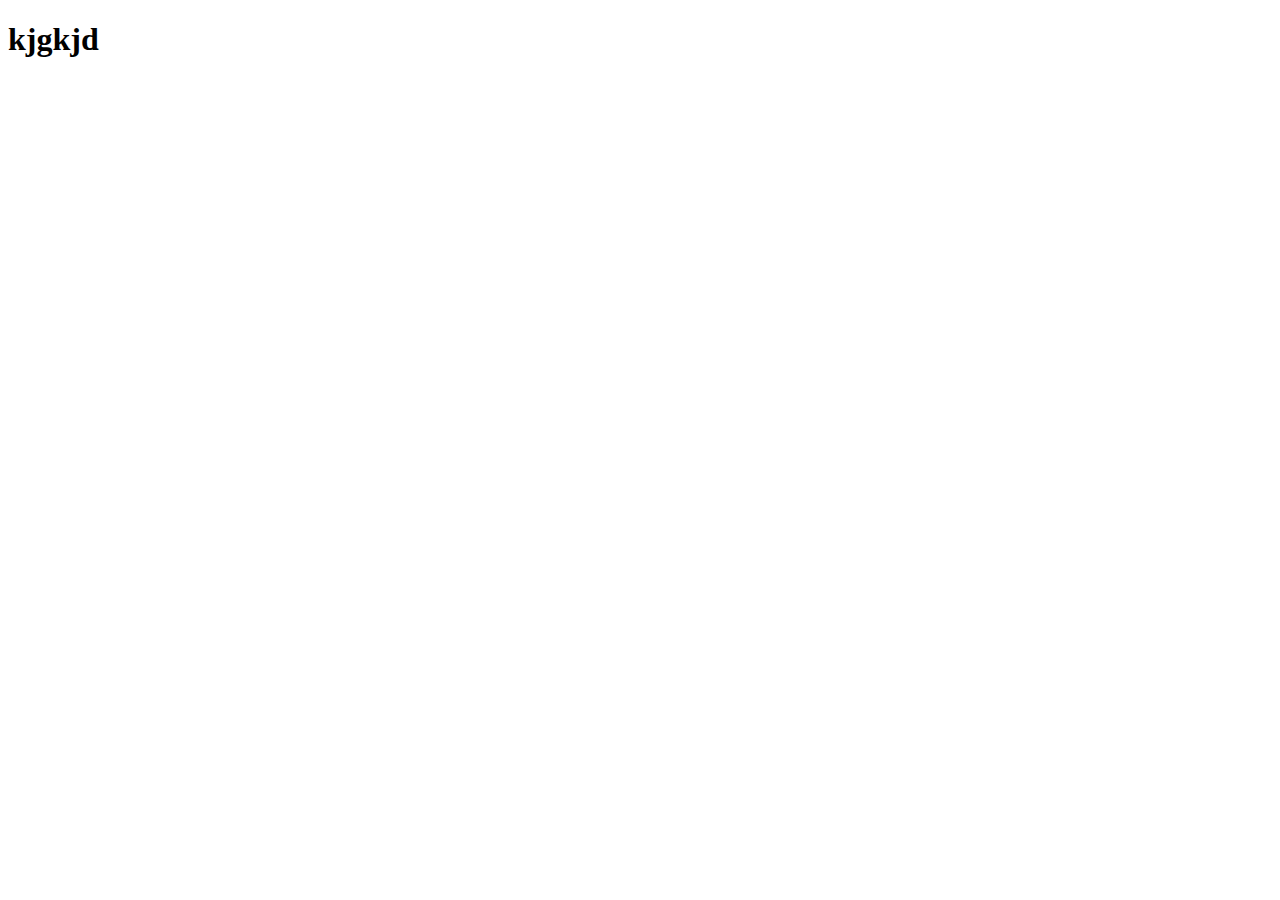
==== index.html @ 23771106 "add files" ====
<!DOCTYPE html>
<html lang="en">
  <head>
    <meta charset="UTF-8" />
    <meta name="viewport" content="width=device-width, initial-scale=1.0" />
    <title>Document</title>
  </head>
  <body>
    <h1>kjgkjd</h1>
  </body>
</html>
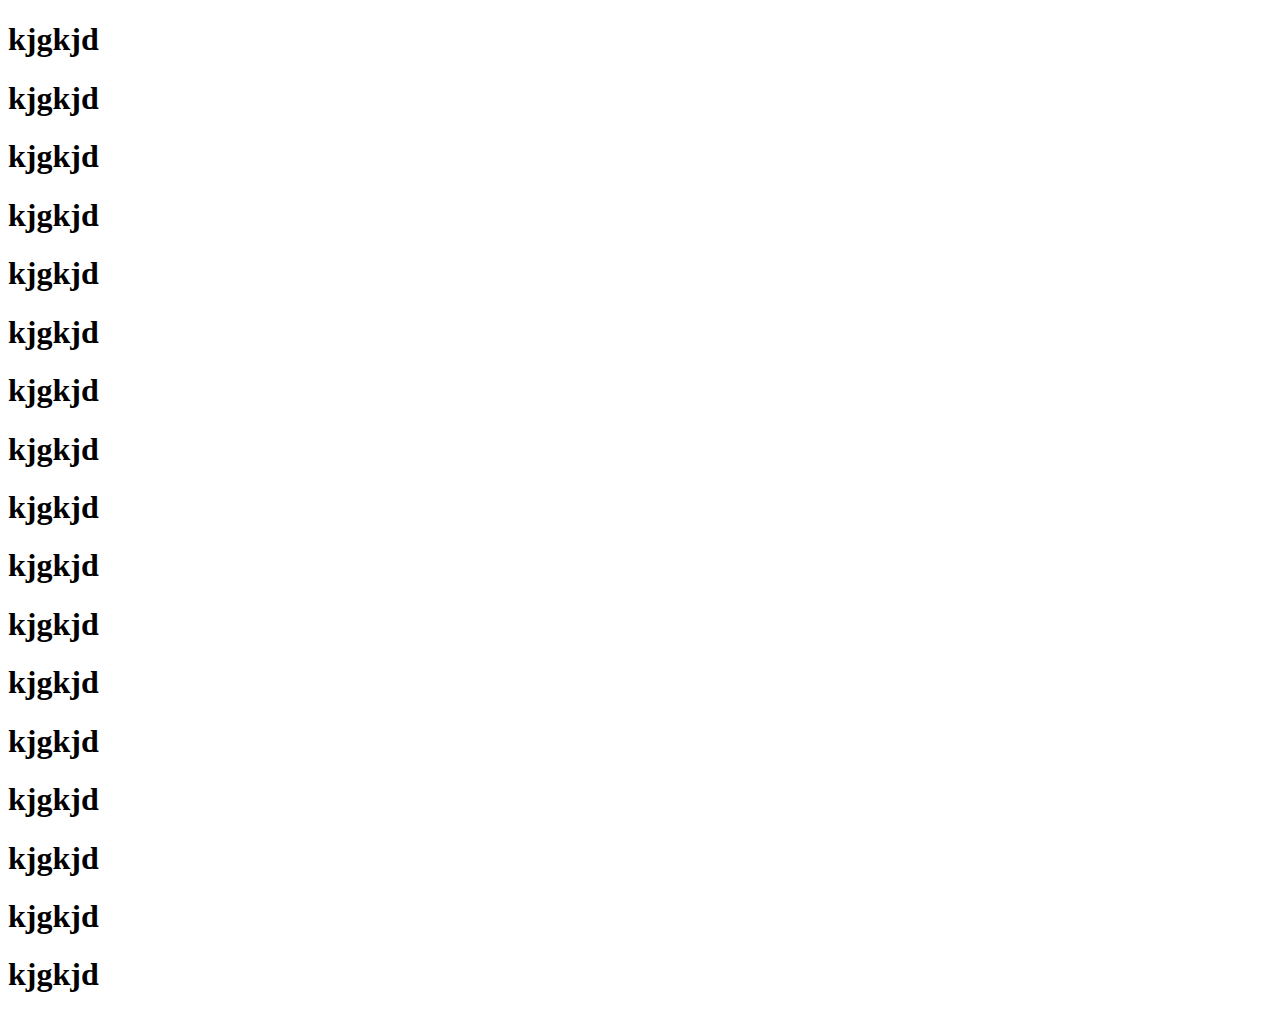
==== commit 69263d55: "add files" ====
--- a/index.html
+++ b/index.html
@@ -7,5 +7,21 @@
   </head>
   <body>
     <h1>kjgkjd</h1>
+    <h1>kjgkjd</h1>
+    <h1>kjgkjd</h1>
+    <h1>kjgkjd</h1>
+    <h1>kjgkjd</h1>
+    <h1>kjgkjd</h1>
+    <h1>kjgkjd</h1>
+    <h1>kjgkjd</h1>
+    <h1>kjgkjd</h1>
+    <h1>kjgkjd</h1>
+    <h1>kjgkjd</h1>
+    <h1>kjgkjd</h1>
+    <h1>kjgkjd</h1>
+    <h1>kjgkjd</h1>
+    <h1>kjgkjd</h1>
+    <h1>kjgkjd</h1>
+    <h1>kjgkjd</h1>
   </body>
 </html>
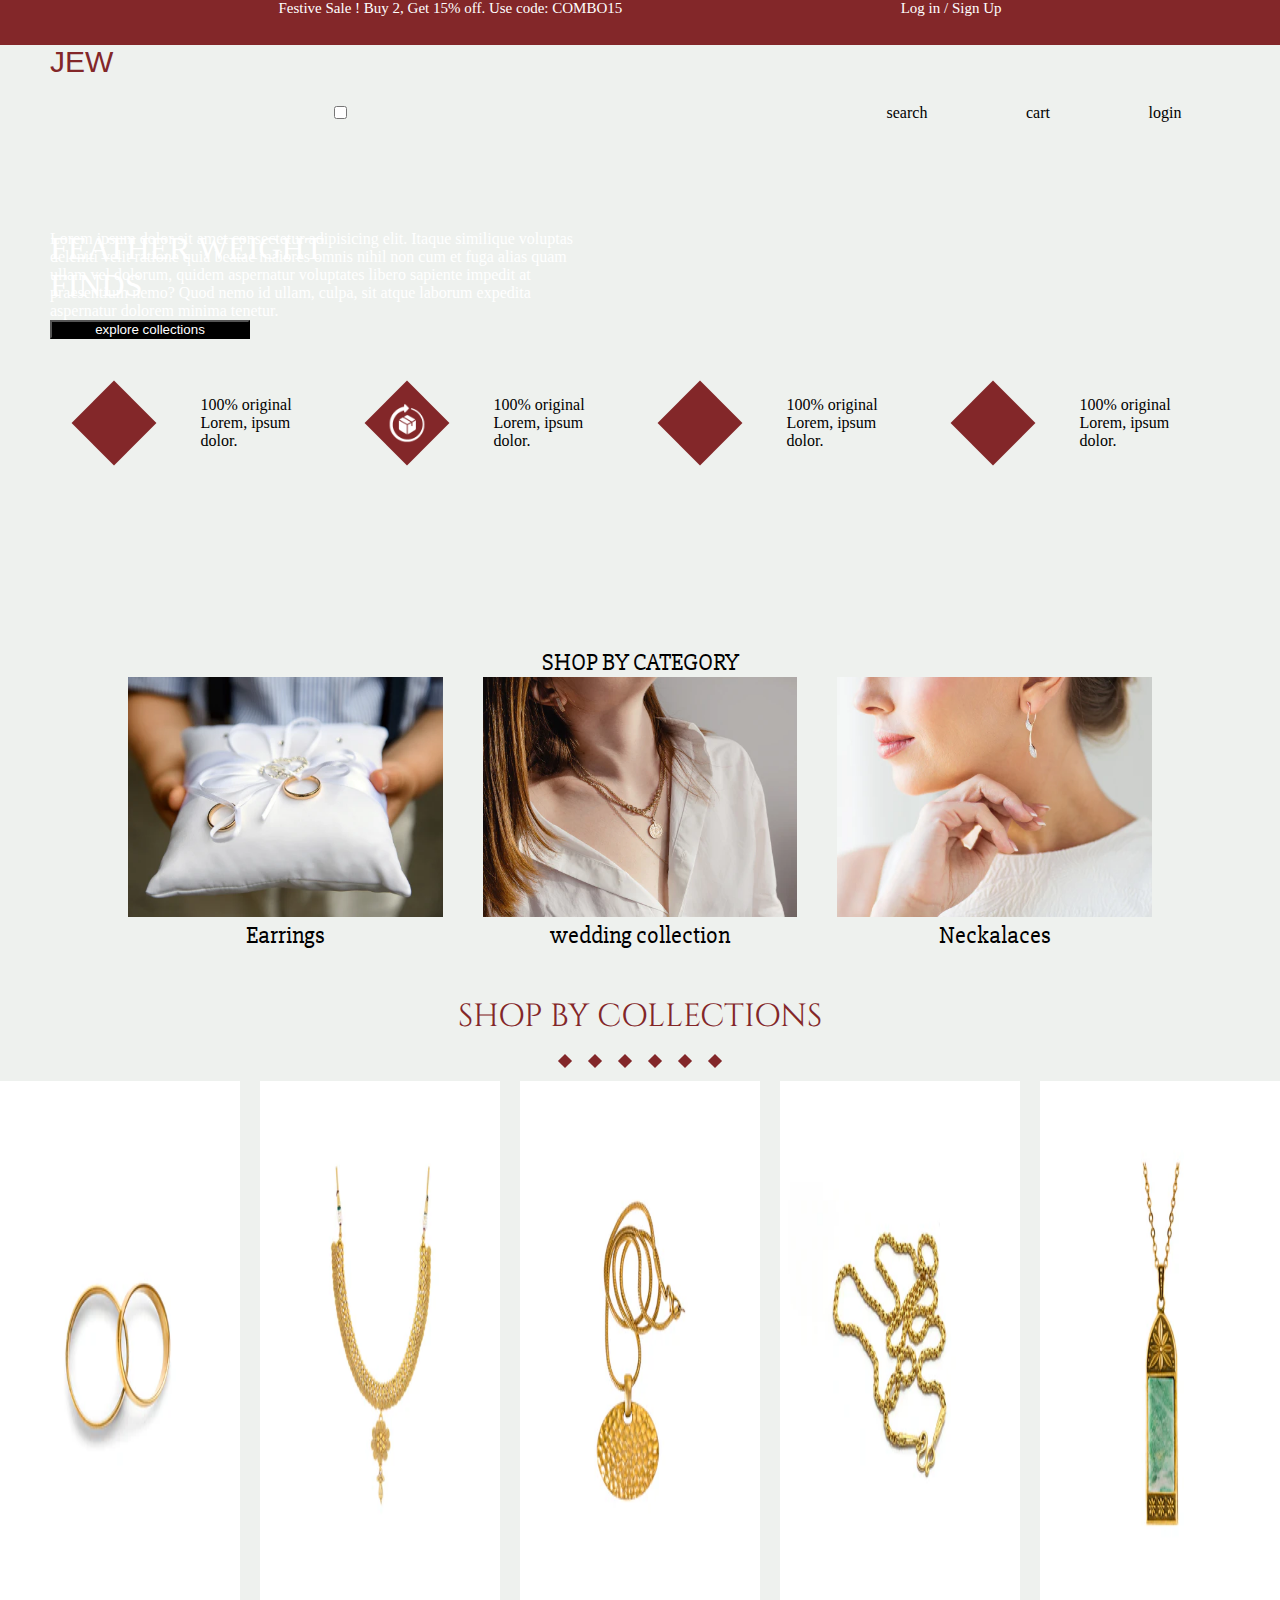
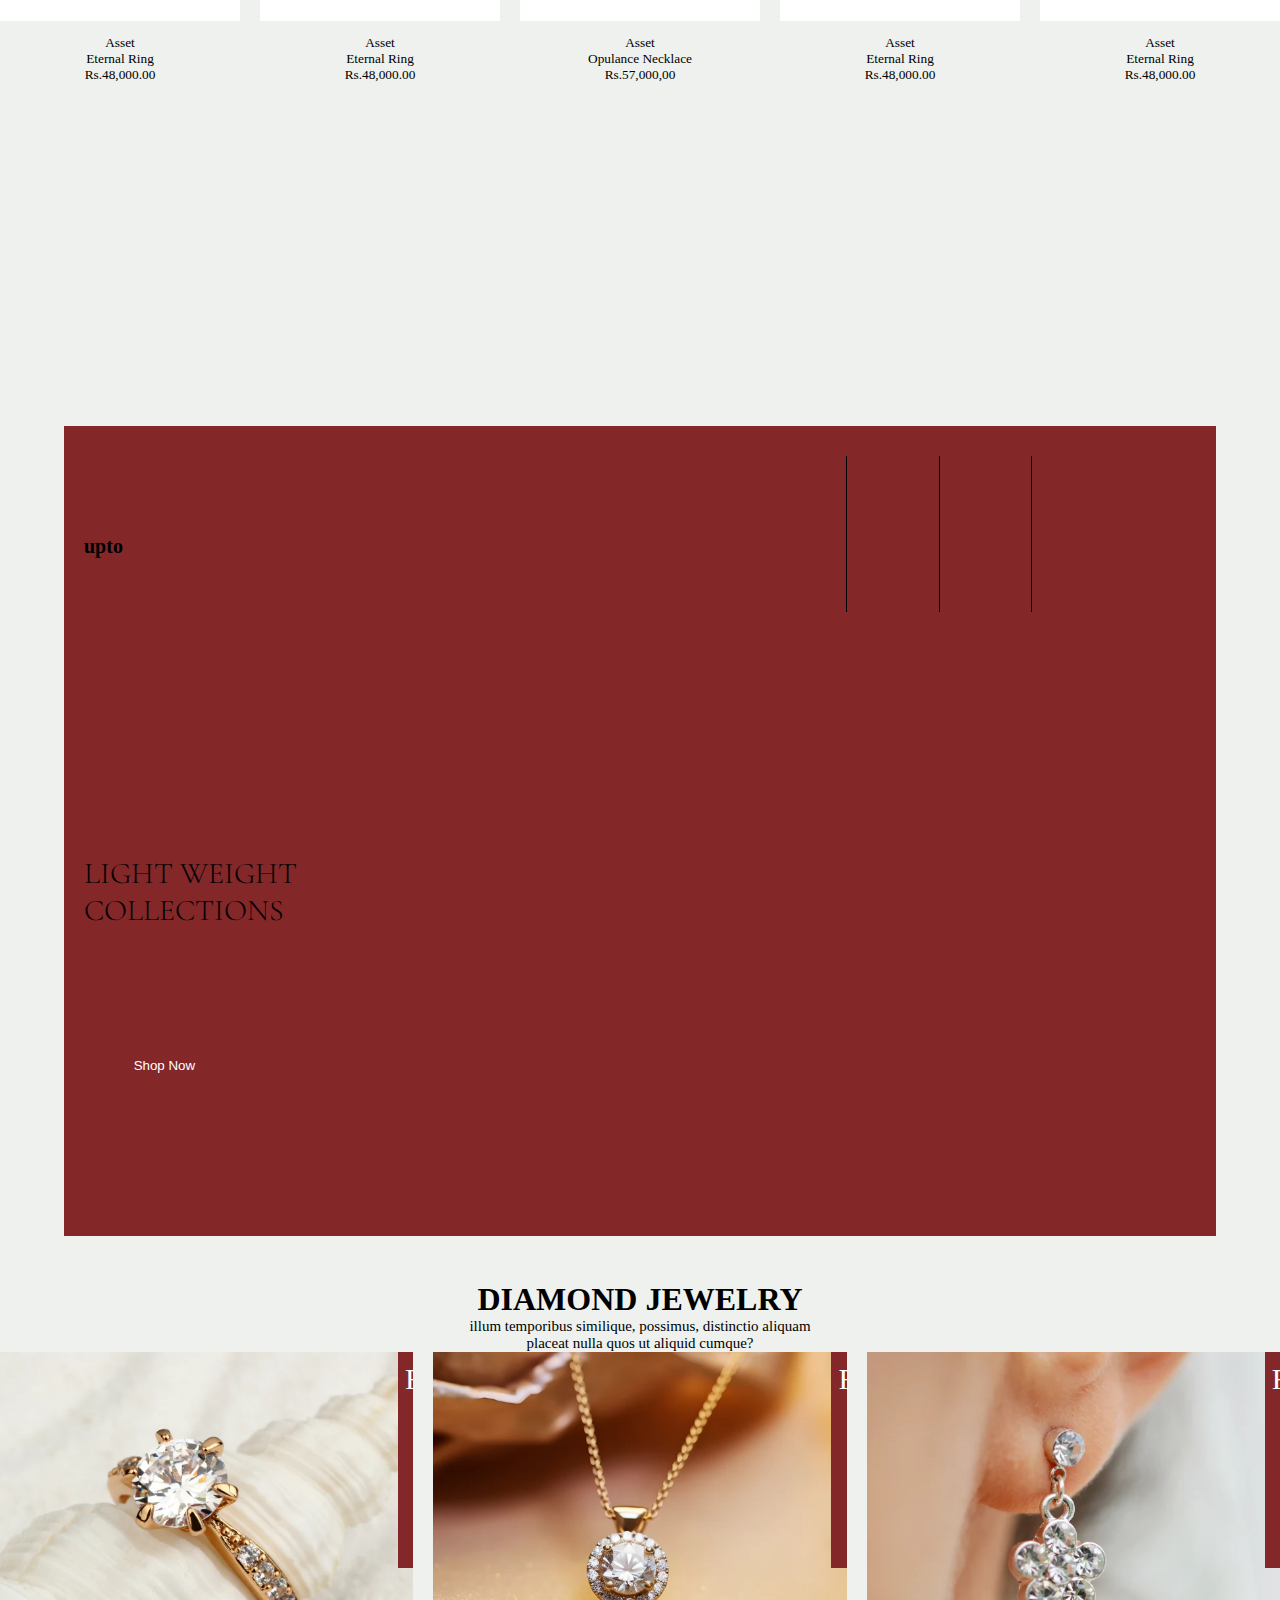
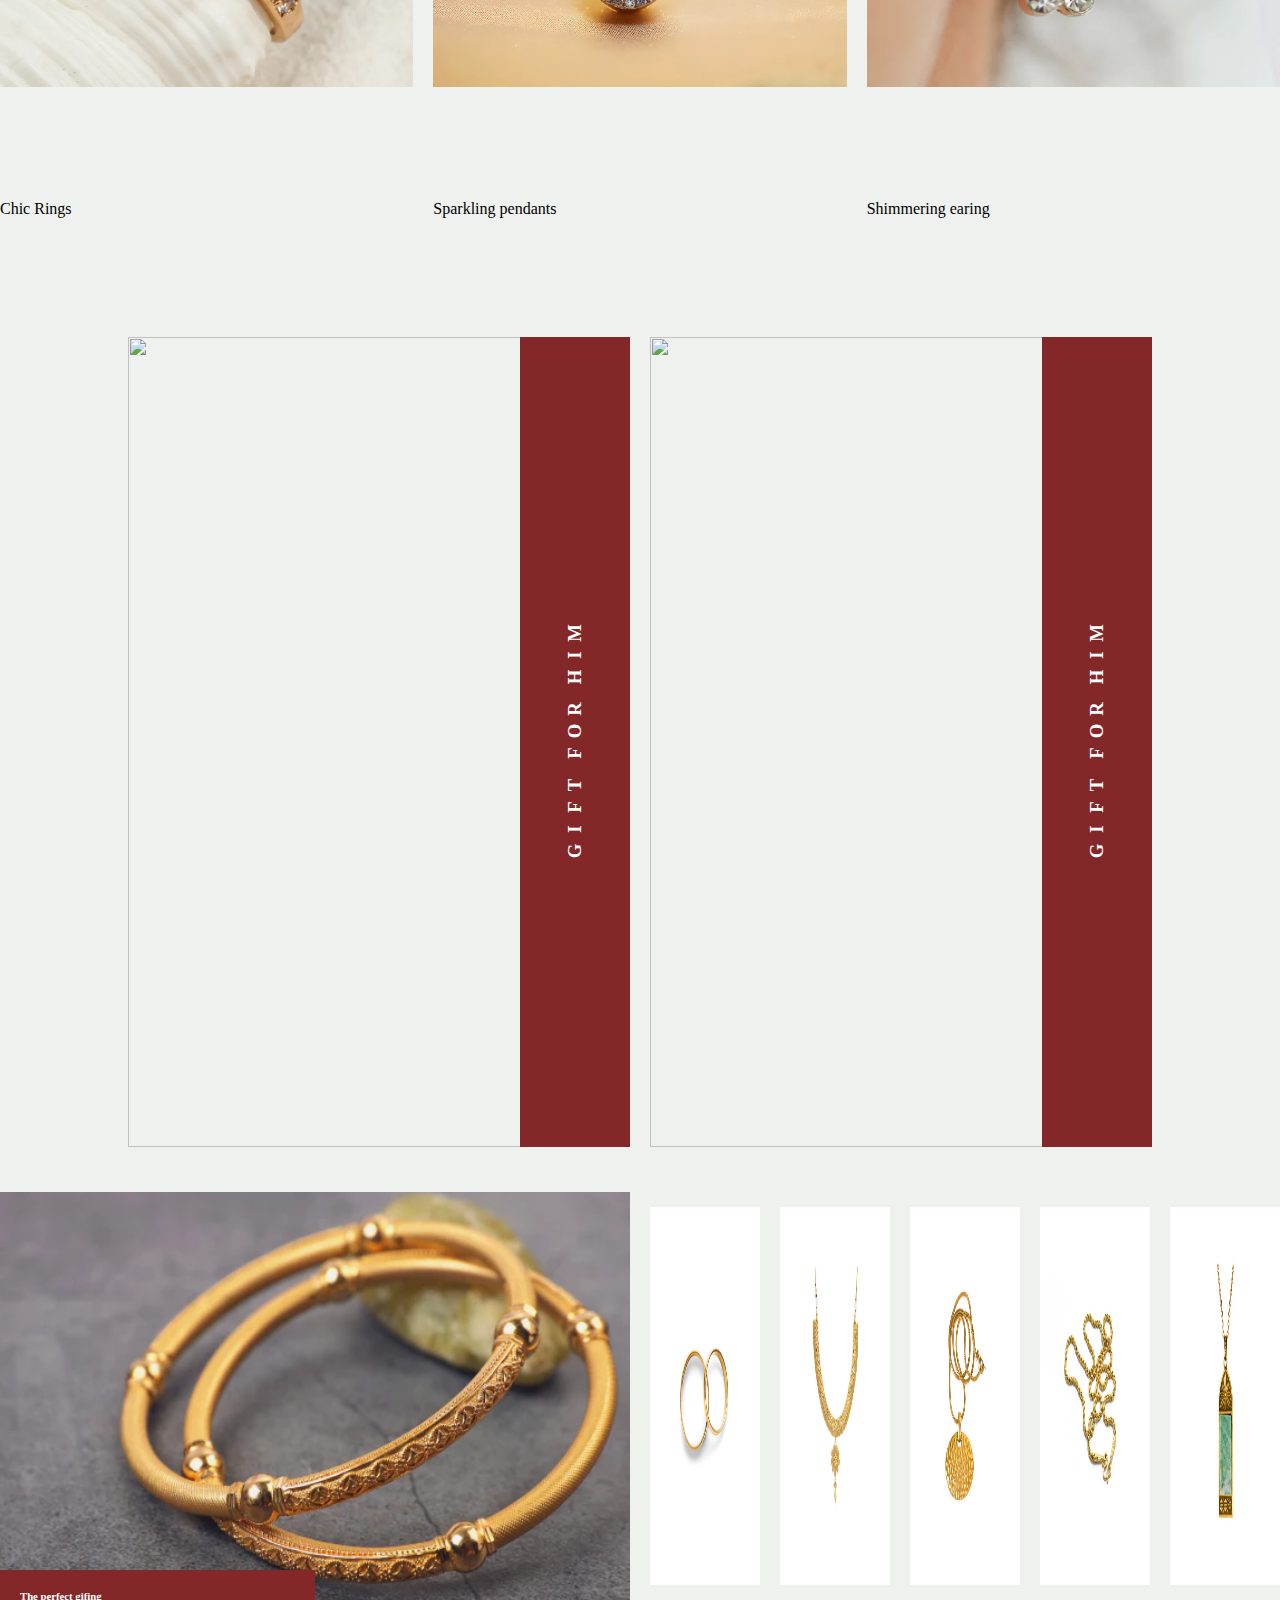
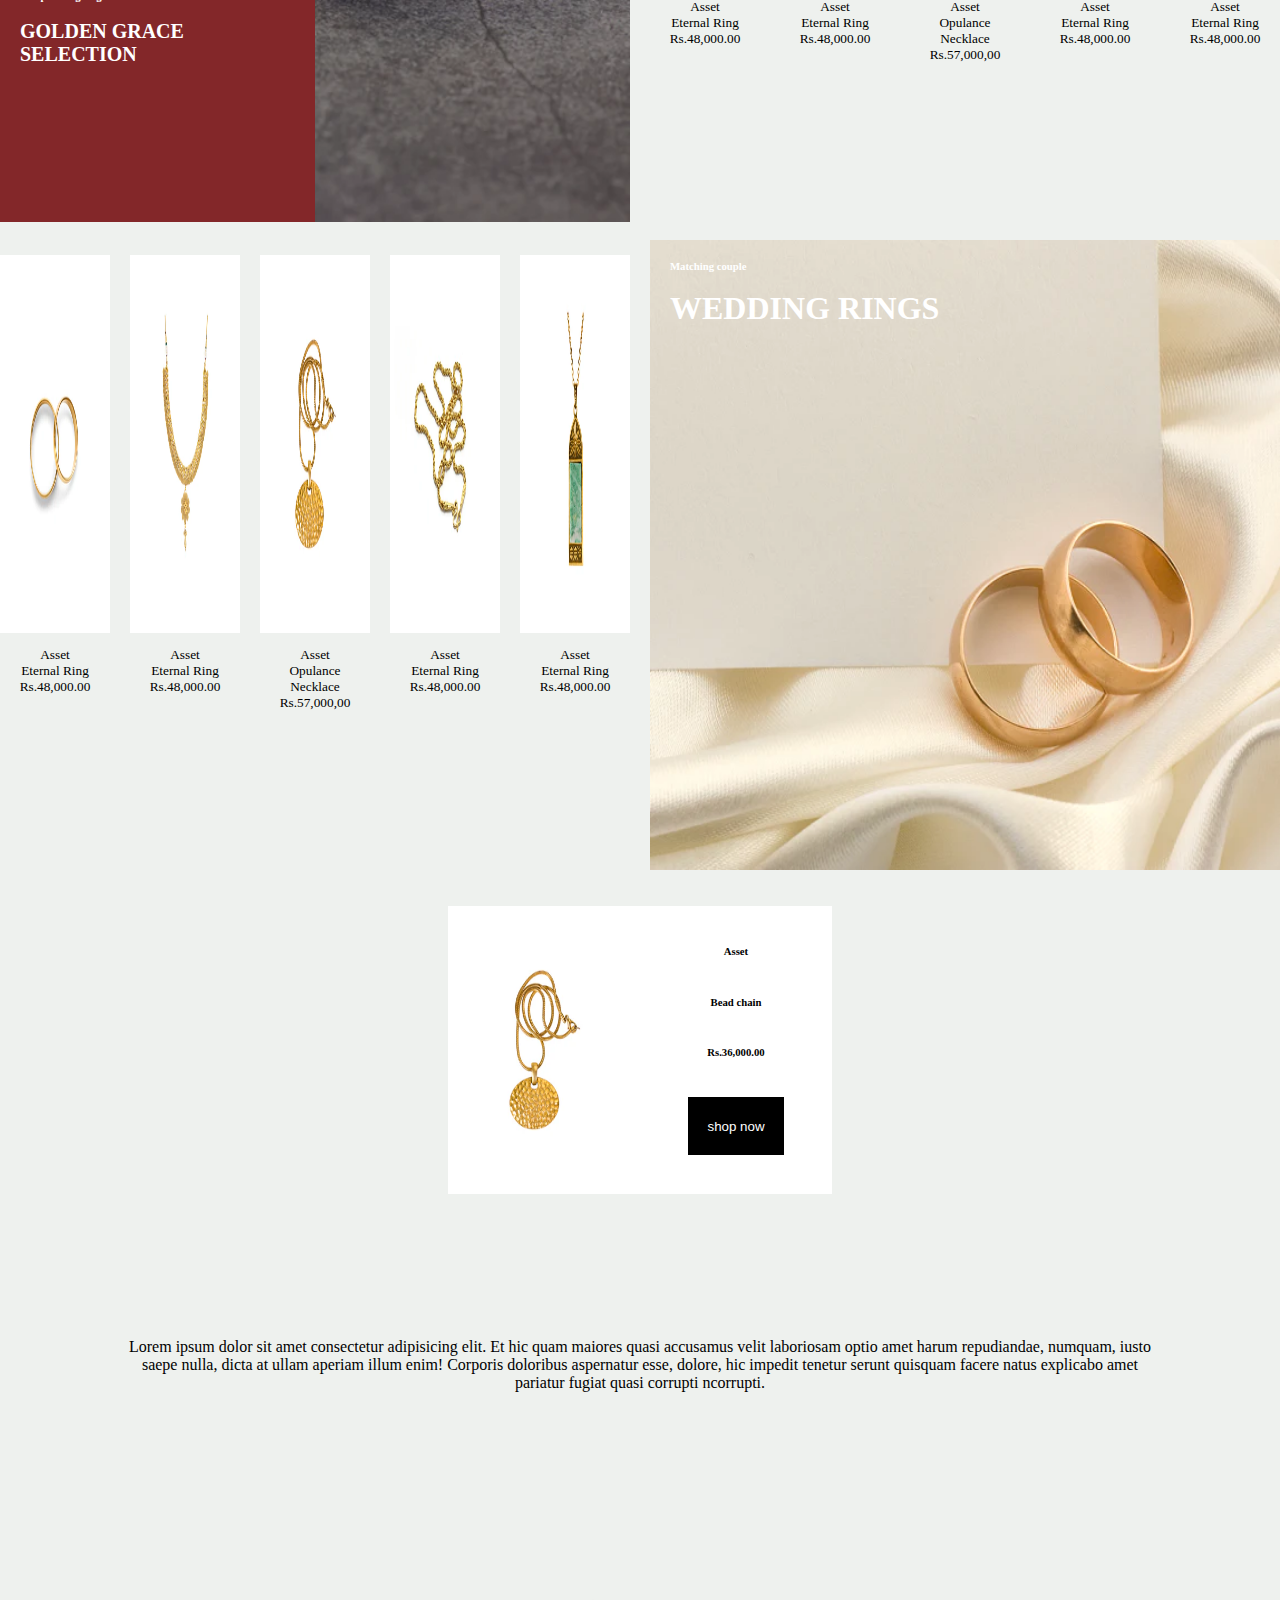
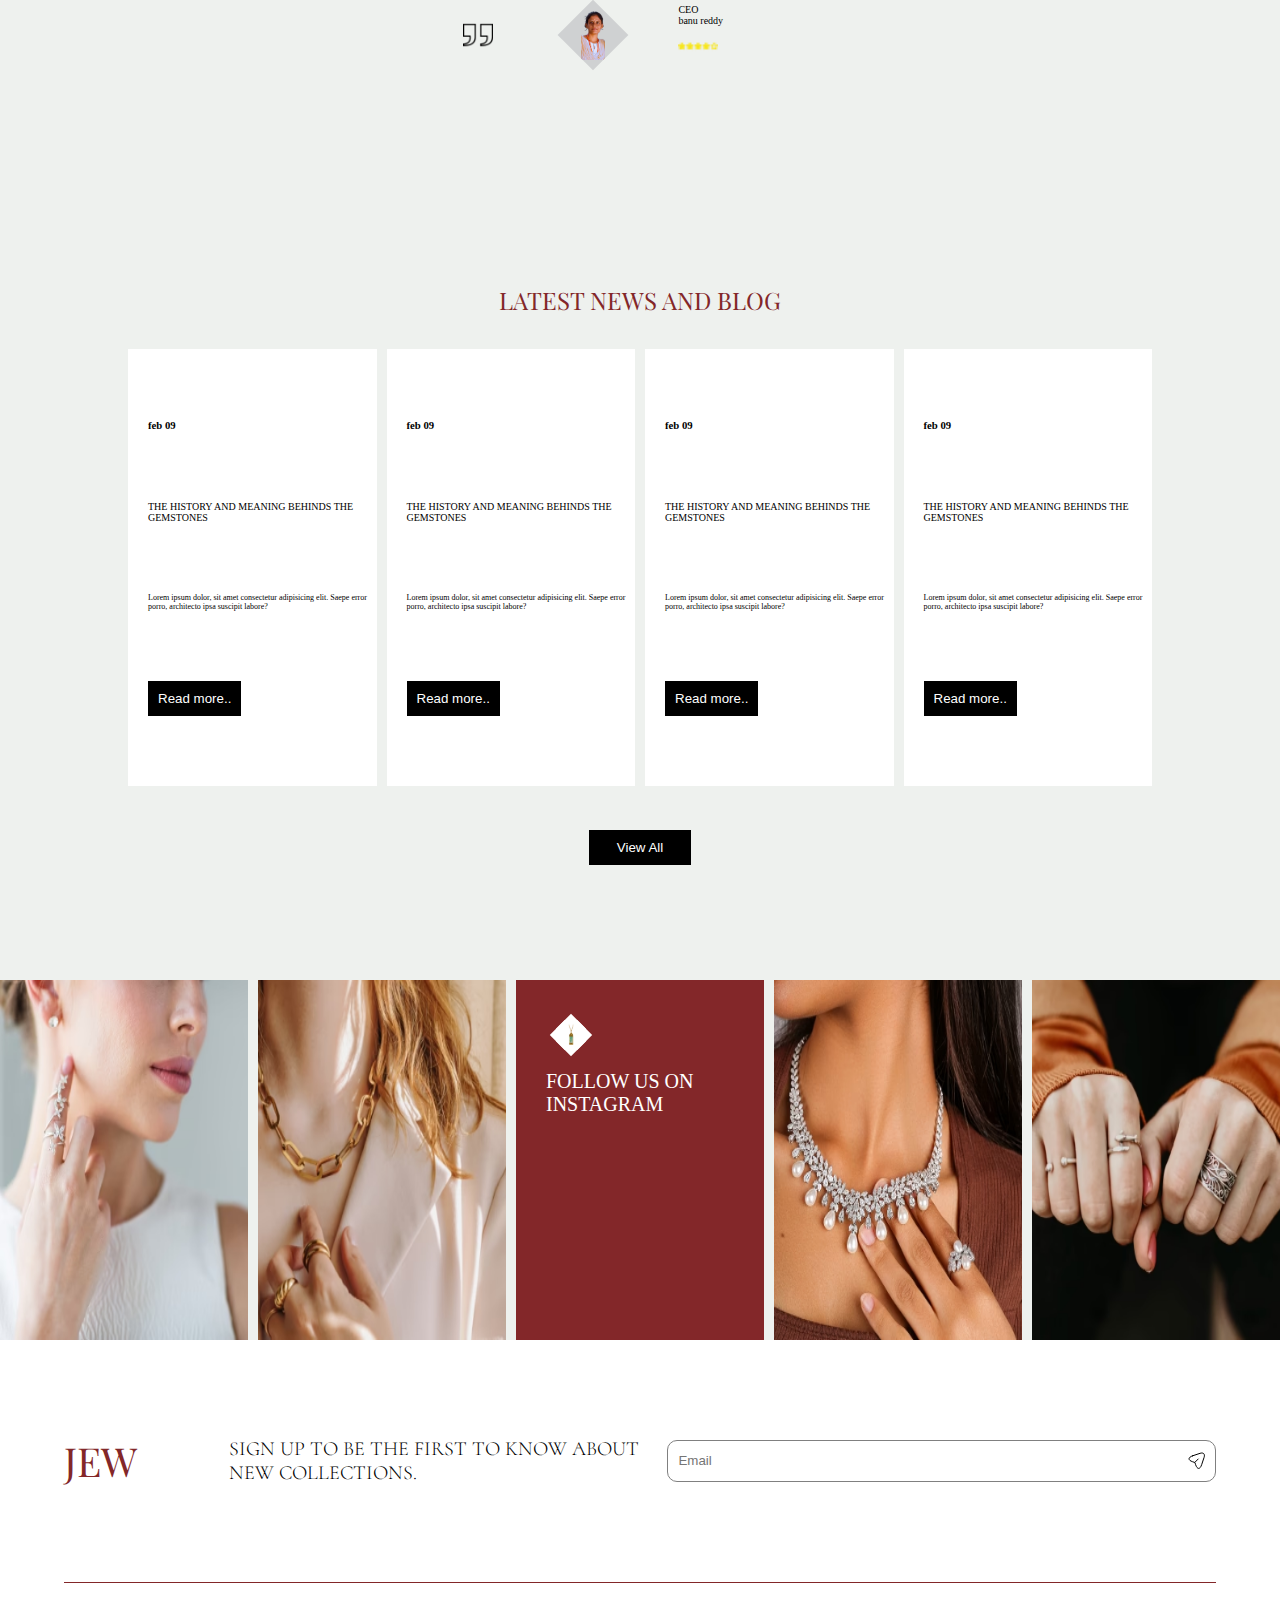
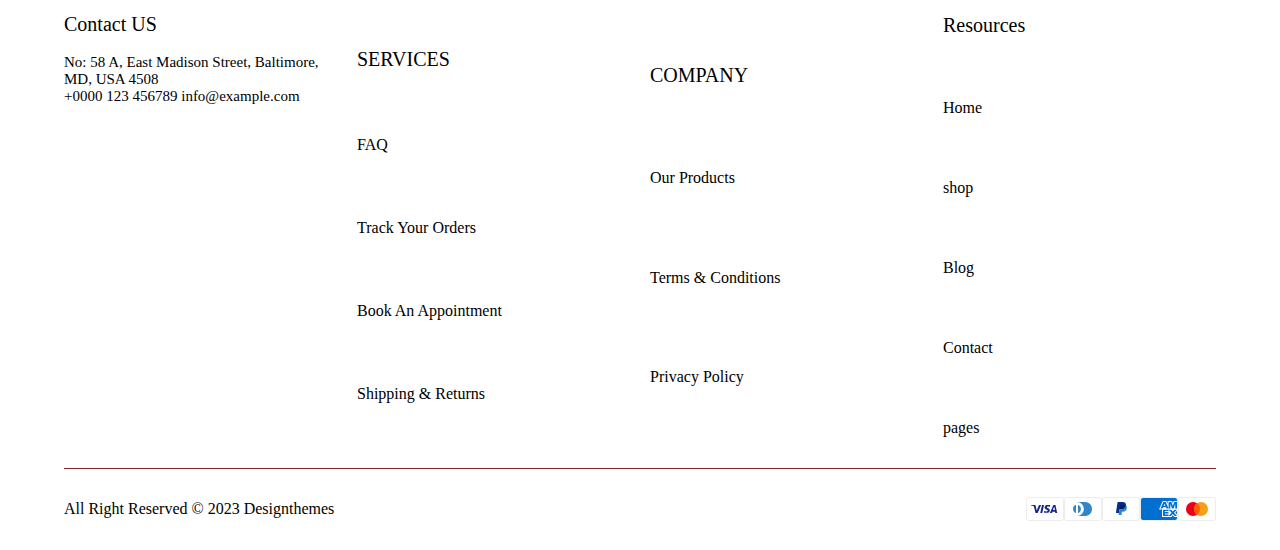
==== commit 93f5bcce: "update" ====
--- a/index.html
+++ b/index.html
@@ -4,24 +4,435 @@
     <meta charset="UTF-8" />
     <meta name="viewport" content="width=device-width, initial-scale=1.0" />
     <title>Document</title>
+    <link rel="stylesheet" href="./Assets/Css/index.css" />
+    <link
+      rel="stylesheet"
+      href="https://cdnjs.cloudflare.com/ajax/libs/font-awesome/6.7.1/css/all.min.css"
+      integrity="sha512-5Hs3dF2AEPkpNAR7UiOHba+lRSJNeM2ECkwxUIxC1Q/FLycGTbNapWXB4tP889k5T5Ju8fs4b1P5z/iB4nMfSQ=="
+      crossorigin="anonymous"
+      referrerpolicy="no-referrer"
+    />
+    <link rel="preconnect" href="https://fonts.googleapis.com" />
+    <link rel="preconnect" href="https://fonts.gstatic.com" crossorigin />
+    <link
+      href="https://fonts.googleapis.com/css2?family=Slabo+27px&display=swap"
+      rel="stylesheet"
+    />
+    <link rel="preconnect" href="https://fonts.googleapis.com" />
+    <link rel="preconnect" href="https://fonts.gstatic.com" crossorigin />
+    <link
+      href="https://fonts.googleapis.com/css2?family=Cinzel:wght@400..900&family=Slabo+27px&display=swap"
+      rel="stylesheet"
+    />
+    <link rel="preconnect" href="https://fonts.googleapis.com">
+<link rel="preconnect" href="https://fonts.gstatic.com" crossorigin>
+<link href="https://fonts.googleapis.com/css2?family=Cinzel:wght@400..900&family=Cormorant:ital,wght@0,300..700;1,300..700&family=Playfair+Display:ital,wght@0,400..900;1,400..900&family=Slabo+27px&display=swap" rel="stylesheet">
   </head>
   <body>
-    <h1>kjgkjd</h1>
-    <h1>kjgkjd</h1>
-    <h1>kjgkjd</h1>
-    <h1>kjgkjd</h1>
-    <h1>kjgkjd</h1>
-    <h1>kjgkjd</h1>
-    <h1>kjgkjd</h1>
-    <h1>kjgkjd</h1>
-    <h1>kjgkjd</h1>
-    <h1>kjgkjd</h1>
-    <h1>kjgkjd</h1>
-    <h1>kjgkjd</h1>
-    <h1>kjgkjd</h1>
-    <h1>kjgkjd</h1>
-    <h1>kjgkjd</h1>
-    <h1>kjgkjd</h1>
-    <h1>kjgkjd</h1>
+    <div class="loginbar">
+      <p>Festive Sale ! Buy 2, Get 15% off. Use code: COMBO15</p>
+      <p class="log">Log in / Sign Up</p>
+    </div>
+      <div class="navbar">
+      <p class="jew">JEW</p>
+
+      <input type="checkbox" name="" id="check">
+      <label for="check">
+        <i class="fa-solid fa-bars bar"></i>
+      </label>
+      
+      <ul>
+        <li><i class="fa-solid fa-magnifying-glass"></i>search</li>
+        <li><i class="fa-solid fa-cart-plus"></i>cart</li>
+        <li><i class="fa-solid fa-user"></i>login</li>
+      </ul>
+    </div>
+    <div class="main">
+      <img
+        src="./Assets/Images/jew-theme/Group_133776 (1).png"
+        alt=""
+       
+      />
+      <div class="content">
+        <img src="./Assets/Images/logo.webp" alt="" width="25%" height="25%" />
+        <h1>FEATHER WEIGHT FINDS</h1>
+        <p>
+          Lorem ipsum dolor sit amet consectetur adipisicing elit. Itaque
+          similique voluptas deleniti velit ratione quia beatae maiores omnis
+          nihil non cum et fuga alias quam ullam vel dolorum, quidem aspernatur
+          voluptates libero sapiente impedit at praesentium nemo? Quod nemo id
+          ullam, culpa, sit atque laborum expedita aspernatur dolorem minima
+          tenetur.
+        </p>
+        <button>explore collections</button>
+      </div>
+    </div>
+    <div class="icons">
+      <div class="ic">
+        <div class="icon1">
+          <div class="thumb">
+            <i class="fa-solid fa-thumbs-up"></i>
+          </div>
+          <div class="thumb1">100% original Lorem, ipsum dolor.</div>
+        </div>
+        <div class="icon2">
+          <div class="warranty">
+            <!-- <i class="fa-solid fa-thumbs-up"></i> -->
+             <img src="./Assets/Images/warranty.webp" alt="">
+          </div>
+          <div class="warranty1">100% original Lorem, ipsum dolor.</div>
+        </div>
+        <div class="icon1">
+          <div class="thumb">
+            
+            <i class="fa-solid fa-truck-fast"></i>
+          </div>
+          <div class="thumb1">100% original Lorem, ipsum dolor.</div>
+        </div>
+        <div class="icon1">
+          <div class="thumb">
+            
+            <i class="fa-solid fa-certificate"></i>
+          </div>
+          <div class="thumb1">100% original Lorem, ipsum dolor.</div>
+        </div>
+        
+        
+      </div>
+      </div>
+      
+    </div>
+    <h2 class="shop">SHOP BY CATEGORY</h2>
+    <div class="collection">
+      <div class="grid">
+        <div class="ingrid">
+         <div class="img1">
+          <img src="./Assets/Images/ring.webp" alt="" />
+          <h2>Earrings</h2>
+         </div>
+        
+        </div>
+        <div class="ingrid">
+          <div class="img2"><img src="./Assets/Images/neckalace.webp" alt="" />
+            <h2>wedding collection</h2></div>
+        </div>
+        <div class="ingrid">
+          <div class="img3"><img src="./Assets/Images/earring.webp" alt="" />
+            <h2>Neckalaces</h2></div>
+        </div>
+      </div>
+    </div><br>
+
+    <h1 class="shop1">SHOP BY COLLECTIONS</h1><br>
+    <div class="dia">
+    <div class="diamond"></div>
+    <div class="diamond"></div>
+    <div class="diamond"></div>
+    <div class="diamond"></div>
+    <div class="diamond"></div>
+    <div class="diamond"></div>
+    </div>
+    <div class="slide">
+      <div class="slide1">
+        <img src="./Assets/Images/etring.webp" alt="">
+        <div class="share"><div class="share1">
+          <i class="fa-solid fa-share"></i>
+        </div>
+        <div class="share1">
+          <i class="fa-solid fa-heart"></i>
+        </div>
+          <div class="share1">
+            <i class="fa-regular fa-eye"></i>
+          </div></div>
+        <div class="sli"><p>Asset<br>
+        Eternal Ring<br>Rs.48,000.00
+      </p> <br>
+    <button>shop now</button>
+  </div>
+</div>
+      <div class="slide1"><img src="./Assets/Images/centerclip.webp" alt="">
+        <div class="share"><div class="share1"><i class="fa-solid fa-share"></i></div><div class="share1"><i class="fa-solid fa-heart"></i></div>
+        <div class="share1"><i class="fa-regular fa-eye"></i></div></div>
+        <div class="sli"><p>Asset<br>
+        Eternal Ring<br>Rs.48,000.00</p><br><button>shop now</button></div></div>
+      <div class="slide1"><img src="./Assets/Images/goldpe.webp" alt="">
+        <div class="share"><div class="share1"><i class="fa-solid fa-share"></i></div><div class="share1"><i class="fa-solid fa-heart"></i></div>
+        <div class="share1"><i class="fa-regular fa-eye"></i></div></div>
+          <div class="sli"><p>Asset<br>Opulance Necklace<br>Rs.57,000,00</p><br><button>shop now</button></div></div>
+      <div class="slide1"><img src="./Assets/Images/opneck.webp" alt="">
+        <div class="share"><div class="share1"><i class="fa-solid fa-share"></i></div><div class="share1"><i class="fa-solid fa-heart"></i></div>
+        <div class="share1"><i class="fa-regular fa-eye"></i></div></div><div class="sli"><p>Asset<br>
+        Eternal Ring<br>Rs.48,000.00</p><br><button>shop now</button></div></div>
+      <div class="slide1"><img src="./Assets/Images/ped.webp" alt="">
+        <div class="share"><div class="share1"><i class="fa-solid fa-share"></i></div><div class="share1"><i class="fa-solid fa-heart"></i></div>
+        <div class="share1"><i class="fa-regular fa-eye"></i></div></div><div class="sli"><p>Asset<br>
+        Eternal Ring<br>Rs.48,000.00</p><br><button>shop now</button></div></div>
+    </div> 
+    <div class="ch">
+      <div class="chain"> 
+      
+        <div class="chain1">
+          <h6>upto</h6>
+          <h1>25% off</h1>
+          <h5>LIGHT WEIGHT <br>COLLECTIONS</h5>
+          <button>Shop Now</button>
+        </div>
+        <div class="chain2">
+        <div class="block">18 days</div>
+        <div class="block">06 Hrs</div>
+        <div class="block">41 Mins</div>
+        <div class="block1">35 Secs</div>
+          
+        </div>
+      </div>
+    </div>
+    <div class="banner"><h1>DIAMOND JEWELRY</h1>
+    <p>illum temporibus similique, possimus, distinctio aliquam<br> placeat nulla quos ut aliquid cumque?</p></div>
+    
+     <div class="post">
+      <div class="post1">
+        <img src="./Assets/Images/chicring.webp" alt="">
+        <div class="pos">Chic Rings</div>
+        <div class="flat">Flat 30% off</div> 
+      </div>
+     <div class="post1">
+      <img src="./Assets/Images/spark.webp" alt="">
+      <div class="pos">Sparkling pendants</div>
+      <div class="flat">Flat 30% off</div> 
+    </div>
+     <div class="post1"> 
+      <img src="./Assets/Images/shimear.webp" alt="">
+      <div class="pos">Shimmering earing</div>
+      <div class="flat">Flat 30% off</div> 
+    </div></div>
+    
+     <div class="flex">
+   <div class="flex1">   <div class="men"><img src="/project/Assets/Images/men.webp" alt="">
+    <div class="text">
+      <h3>M</h3>
+      <h3>I</h3>
+      <h3>H</h3>
+      <p></p>
+      <h3>R</h3>
+      <h3>O</h3>
+      <h3>F</h3>
+      <p></p>
+      <h3>T</h3>
+      <h3>F</h3>
+      <h3>I</h3>
+      <h3>G</h3>
+      
+      <img src="/project/Assets/Images/diamond.png" alt="">
+    </div>
+  </div>
+   <div class="men"><img src="/project/Assets/Images/women.webp" alt="">
+    <div class="text">
+      <h3>M</h3>
+      <h3>I</h3>
+      <h3>H</h3>
+      <p></p>
+      <h3>R</h3>
+      <h3>O</h3>
+      <h3>F</h3>
+      <p></p>
+      <h3>T</h3>
+      <h3>F</h3>
+      <h3>I</h3>
+      <h3>G</h3>
+      
+      <img src="/project/Assets/Images/diamond.png" alt="">
+    </div>
+  </div>
+</div>
+     </div>
+     <div class="bangle">
+      <div class="bangle1">
+        <img src="./Assets/Images/bangle1.webp" alt="">
+        <div class="bangle12"><h6>The perfect gifing</h6>
+     <br> <h1>GOLDEN GRACE SELECTION</h1></div></div>
+      <div class="bangle2">
+        <div class="slide">
+          <div class="slide1">
+            <img src="./Assets/Images/etring.webp" alt="">
+            <div class="share">
+              <div class="share1">
+                <i class="fa-solid fa-share"></i></div>
+                <div class="share1">
+                  <i class="fa-solid fa-heart"></i></div>
+              <div class="share1"><i class="fa-regular fa-eye"></i></div></div>
+            <div class="sli"><p>Asset<br>
+            Eternal Ring<br>Rs.48,000.00
+          </p> <br>
+        <button>shop now</button></div></div>
+          <div class="slide1"><img src="./Assets/Images/centerclip.webp" alt="">
+            <div class="share"><div class="share1"><i class="fa-solid fa-share"></i></div><div class="share1"><i class="fa-solid fa-heart"></i></div>
+            <div class="share1"><i class="fa-regular fa-eye"></i></div></div>
+            <div class="sli"><p>Asset<br>
+            Eternal Ring<br>Rs.48,000.00</p><br><button>shop now</button></div></div>
+          <div class="slide1"><img src="./Assets/Images/goldpe.webp" alt="">
+            <div class="share"><div class="share1"><i class="fa-solid fa-share"></i></div><div class="share1"><i class="fa-solid fa-heart"></i></div>
+            <div class="share1"><i class="fa-regular fa-eye"></i></div></div>
+              <div class="sli"><p>Asset<br>Opulance Necklace<br>Rs.57,000,00</p><br><button>shop now</button></div></div>
+          <div class="slide1"><img src="./Assets/Images/opneck.webp" alt="">
+            <div class="share"><div class="share1"><i class="fa-solid fa-share"></i></div><div class="share1"><i class="fa-solid fa-heart"></i></div>
+            <div class="share1"><i class="fa-regular fa-eye"></i></div></div><div class="sli"><p>Asset<br>
+            Eternal Ring<br>Rs.48,000.00</p><br><button>shop now</button></div></div>
+          <div class="slide1"><img src="./Assets/Images/ped.webp" alt="">
+            <div class="share"><div class="share1"><i class="fa-solid fa-share"></i></div><div class="share1"><i class="fa-solid fa-heart"></i></div>
+            <div class="share1"><i class="fa-regular fa-eye"></i></div></div><div class="sli"><p>Asset<br>
+            Eternal Ring<br>Rs.48,000.00</p><br><button>shop now</button></div></div>
+        </div>
+    </div>
+     </div> <br>
+     <div class="bangle">
+     
+      <div class="bangle2">
+        <div class="slide">
+          <div class="slide1"><img src="./Assets/Images/etring.webp" alt="">
+            <div class="share"><div class="share1"><i class="fa-solid fa-share"></i></div><div class="share1"><i class="fa-solid fa-heart"></i></div>
+              <div class="share1"><i class="fa-regular fa-eye"></i></div></div>
+            <div class="sli"><p>Asset<br>
+            Eternal Ring<br>Rs.48,000.00
+          </p> <br>
+        <button>shop now</button></div></div>
+          <div class="slide1"><img src="./Assets/Images/centerclip.webp" alt="">
+            <div class="share"><div class="share1"><i class="fa-solid fa-share"></i></div><div class="share1"><i class="fa-solid fa-heart"></i></div>
+            <div class="share1"><i class="fa-regular fa-eye"></i></div></div>
+            <div class="sli"><p>Asset<br>
+            Eternal Ring<br>Rs.48,000.00</p><br><button>shop now</button></div></div>
+          <div class="slide1"><img src="./Assets/Images/goldpe.webp" alt="">
+            <div class="share"><div class="share1"><i class="fa-solid fa-share"></i></div><div class="share1"><i class="fa-solid fa-heart"></i></div>
+            <div class="share1"><i class="fa-regular fa-eye"></i></div></div>
+              <div class="sli"><p>Asset<br>Opulance Necklace<br>Rs.57,000,00</p><br><button>shop now</button></div></div>
+          <div class="slide1"><img src="./Assets/Images/opneck.webp" alt="">
+            <div class="share"><div class="share1"><i class="fa-solid fa-share"></i></div><div class="share1"><i class="fa-solid fa-heart"></i></div>
+            <div class="share1"><i class="fa-regular fa-eye"></i></div></div><div class="sli"><p>Asset<br>
+            Eternal Ring<br>Rs.48,000.00</p><br><button>shop now</button></div></div>
+          <div class="slide1"><img src="./Assets/Images/ped.webp" alt="">
+            <div class="share"><div class="share1"><i class="fa-solid fa-share"></i></div><div class="share1"><i class="fa-solid fa-heart"></i></div>
+            <div class="share1"><i class="fa-regular fa-eye"></i></div></div><div class="sli"><p>Asset<br>
+            Eternal Ring<br>Rs.48,000.00</p><br><button>shop now</button></div></div>
+        </div>
+    </div><div class="bangle1"><img src="./Assets/Images/ring1.webp" alt=""><div class="bangle123"><h6>Matching couple</h6>
+      <br> <h1>WEDDING RINGS</h1></div></div>
+     </div>
+     <div class="container">
+      <div class="con1">
+        <div class="con2">
+          <div class="con21">
+            <img src="./Assets/Images/goldpe.webp" alt=""></div>
+        <div class="con22">
+          <h6>Asset</h6>
+          <h6>Bead chain</h6>
+          <h6>Rs.36,000.00</h6>
+          <button>shop now</button>
+        </div></div>
+      </div>
+      <div class="con3"><div class="con31">Lorem ipsum
+         dolor sit amet consectetur adipisicing elit. Et hic quam
+         maiores quasi accusamus velit laboriosam optio amet harum repudiandae, numquam, iusto saepe nulla, 
+         dicta at ullam aperiam illum enim! Corporis doloribus aspernatur esse, dolore, hic impedit tenetur
+          serunt quisquam facere natus explicabo 
+          amet pariatur fugiat quasi corrupti 
+          ncorrupti.</div>
+        </div>
+        <div class="con32">
+          <div class="cell">
+          <div class="comma">
+            <img src="./Assets/Images/close.png" alt="">
+          </div>
+          <div class="photo">
+            <p></p>
+              <img src="./Assets/Images/me-removebg-preview.png" alt="">
+          </div>
+          <div class="star"><p>CEO <br>banu reddy</p><img src="./Assets/Images/rating.png" alt=""></div>
+          </div>
+        </div>
+     </div>
+
+     <div class="maindiv">
+      <div class="center">
+        <div class="heading"><h2>LATEST NEWS AND BLOG</h2>
+         </div>
+         <div class="box">
+         <div class="box1"><h6>feb 09</h6>
+        <p>THE HISTORY AND MEANING BEHINDS THE GEMSTONES</p>
+        <H5>Lorem ipsum dolor, sit amet consectetur adipisicing elit. Saepe error porro,
+           architecto ipsa suscipit labore?</H5>
+           <button class="read">Read more..</button>
+      </div>
+         <div class="box2"><h6>feb 09</h6>
+          <p>THE HISTORY AND MEANING BEHINDS THE GEMSTONES</p>
+          <H5>Lorem ipsum dolor, sit amet consectetur adipisicing elit. Saepe error porro,
+             architecto ipsa suscipit labore?</H5>
+             <button class="read">Read more..</button></div>
+         <div class="box3"><h6>feb 09</h6>
+          <p>THE HISTORY AND MEANING BEHINDS THE GEMSTONES</p>
+          <H5>Lorem ipsum dolor, sit amet consectetur adipisicing elit. Saepe error porro,
+             architecto ipsa suscipit labore?</H5>
+             <button class="read">Read more..</button></div>
+         <div class="box4"><h6>feb 09</h6>
+          <p>THE HISTORY AND MEANING BEHINDS THE GEMSTONES</p>
+          <H5>Lorem ipsum dolor, sit amet consectetur adipisicing elit. Saepe error porro,
+             architecto ipsa suscipit labore?</H5>
+             <button class="read">Read more..</button></div>
+
+         </div>
+         <button class="but">View All</button>
+      </div>
+    
+
+     </div>
+     <div class="images">
+      <div class="img1"><img src="./Assets/Images/img1.avif" alt=""></div>
+      <div class="img2"><img src="./Assets/Images/img2.avif" alt=""></div>
+      <div class="img3"><div class="red"><img src="./Assets/Images/ped.webp" alt=""></div><p>FOLLOW US ON INSTAGRAM</p></div>
+      <div class="img4"><img src="./Assets/Images/img3.avif" alt=""></div>
+      <div class="img5"><img src="./Assets/Images/img4.avif" alt=""></div>
+     </div>
+     <div class="footer">
+      <div class="foot">
+      <div class="foot1">
+        <div class="jew1"><h1>JEW</h1></div>
+      <div class="jew2"><p>Sign up to be the first to know about new collections.
+      </p></div>
+      <div class="jew3">
+      <div class="je">
+        <input type="email" placeholder="Email">
+        <img src="./Assets/Images/download (8).svg" alt="">
+
+      </div> </div>
+    </div>
+      <div class="foot2">
+      <div class="foot21">
+        <h4>Contact US</h4> <br>
+        <p>No: 58 A, East Madison Street, Baltimore, MD, USA 4508 <br>
+          +0000 123 456789
+          info@example.com</p>
+      </div>
+      <div class="foot22"><h4>SERVICES</h4><p>FAQ <br></p>
+       <p> Track Your Orders <br></p>
+       <p> Book An Appointment <br></p>
+       <p> Shipping & Returns</p></div>
+      <div class="foot23"><h4>COMPANY</h4>
+       <p> Our Products <br></p>
+ <p>Terms & Conditions <br></p>
+   <p>Privacy Policy</p>
+      </div>
+      <div class="foot24"><h4>Resources</h4><p>Home <br> </p>
+       <p> shop <br></p>
+       <p> Blog <br></p>
+        <p>Contact <br></p>
+       <p> pages</p></div></div>
+      <div class="foot3">
+        <div class="foot31"><p>All Right Reserved © 2023 Designthemes</p></div>
+      <div class="foot32">
+        <img src="./Assets/Images/download (7).svg" alt="">
+        <img src="./Assets/Images/download (1).svg" alt="">
+        <img src="./Assets/Images/download (3).svg" alt="">
+      <img src="./Assets/Images/download (4).svg" alt="">
+    <img src="./Assets/Images/download (6).svg" alt=""></div></div>
+      </div>
+     </div>
   </body>
 </html>
--- a/Assets/Css/index.css
+++ b/Assets/Css/index.css
@@ -0,0 +1,2404 @@
+* {
+  padding: 0;
+  margin: 0;
+  box-sizing: border-box;
+}
+body {
+  width: 100vw;
+  height: 100vh;
+  overflow-x: hidden;
+  background-color: rgb(238, 241, 238);
+}
+.loginbar {
+  width: 100%;
+  height: 5%;
+  background-color: rgb(131, 39, 41);
+  font-size: 15px;
+}
+.loginbar {
+  display: flex;
+  align-content: center;
+  justify-content: space-evenly;
+  color: white;
+}
+.loginbar .log:hover {
+  text-decoration: underline;
+}
+.navbar {
+  height: 15%;
+  width: 100%;
+  /* background-color: yellow; */
+  display: flex;
+  /* align-content: center; */
+  justify-content: space-between;
+  padding-left: 50px;
+}
+.navbar .jew {
+  font-size: 30px;
+  font-family: Verdana, Geneva, Tahoma, sans-serif;
+  color: #832729;
+}
+.navbar .bar {
+  display: none;
+}
+.main {
+  position: relative;
+}
+.main img {
+  width: 100%;
+}
+.main .content {
+  width: 50%;
+  height: 100%;
+  display: flex;
+  flex-direction: column;
+  align-content: center;
+  justify-content: space-between;
+  top: 0;
+  /* background-color: aqua; */
+  position: absolute;
+  padding: 50px;
+  color: white;
+}
+.content h1 {
+  width: 60%;
+  height: 20%;
+  font-weight: lighter;
+  /* background-color: black; */
+  /* transform: translateY(-30px); */
+  transition: 1s;
+}
+.main button {
+  height: 50px;
+  width: 200px;
+  background-color: black;
+  color: white;
+}
+.main button:hover {
+  background-color: #832729;
+  border-color: #832729;
+}
+.main .content img {
+  object-fit: contain;
+}
+.navbar ul {
+  width: 40%;
+  /* background-color: aqua; */
+  display: flex;
+  align-items: center;
+  justify-content: space-evenly;
+  list-style-type: none;
+}
+.navbar ul li {
+  display: flex;
+  align-content: center;
+}
+.icons {
+  /* background-color: aqua; */
+  width: 100%;
+  height: 50%;
+  display: flex;
+  align-content: center;
+  justify-content: center;
+  gap: 20px;
+}
+.ic {
+  /* background-color: black; */
+  width: 90%;
+  height: 100%;
+  display: flex;
+  align-content: center;
+  justify-items: center;
+  gap: 20px;
+}
+.icon1 {
+  /* background-color: #832729; */
+  width: 40%;
+  height: 100;
+  display: flex;
+  align-items: center;
+  justify-content: space-between;
+  padding: 20px;
+}
+.icon1 .thumb {
+  width: 60px;
+  height: 60px;
+  background-color: #832729;
+  font-size: 40px;
+  transform: rotate(45deg);
+  position: relative;
+  padding: 10px;
+}
+.thumb i {
+  position: absolute;
+  transform: rotate(-45deg);
+  color: white;
+}
+
+.icon1 .thumb1 {
+  width: 50%;
+  height: auto;
+  /* background-color: magenta; */
+}
+/* icon2 */
+.icon2 {
+  /* background-color: #832729; */
+  width: 40%;
+  height: 100;
+  display: flex;
+  align-items: center;
+  justify-content: space-between;
+  padding: 20px;
+}
+.icon2 .warranty {
+  width: 60px;
+  height: 60px;
+  background-color: #832729;
+  font-size: 40px;
+  transform: rotate(45deg);
+  position: relative;
+  padding: 10px;
+}
+.warranty img {
+  position: absolute;
+  transform: rotate(-45deg);
+  color: white;
+  width: 40px;
+  height: 40px;
+}
+
+.icon2 .warranty1 {
+  width: 50%;
+  height: auto;
+  /* background-color: magenta; */
+}
+
+.icon2 .warranty1 {
+  width: 50%;
+  height: auto;
+  /* background-color: yellow; */
+}
+
+h2 {
+  font-family: "Slabo 27px", serif;
+  text-align: center;
+}
+.shop {
+  font-weight: lighter;
+}
+.collection {
+  width: 100%;
+  height: auto;
+  /* background-color: black; */
+  display: flex;
+  align-items: center;
+  justify-content: center;
+}
+.grid {
+  width: 80%;
+  height: 100%;
+  /* background-color: yellow; */
+  display: grid;
+  grid-template-columns: repeat(3, 3fr);
+  gap: 40px;
+}
+.ingrid {
+  width: 100%;
+  height: 100%;
+  display: flex;
+}
+.ingrid img {
+  width: 100%;
+  height: 100%;
+  object-fit: cover;
+}
+.ingrid .img1 {
+  width: 100%;
+  height: 80%;
+}
+.ingrid .img2 {
+  width: 100%;
+  height: 80%;
+}
+.ingrid .img3 {
+  width: 100%;
+  height: 80%;
+}
+.ingrid h2 {
+  font-weight: lighter;
+}
+.shop1 {
+  font-family: "Cinzel", serif;
+  font-weight: lighter;
+  text-align: center;
+  color: #832729;
+}
+.dia {
+  display: flex;
+  align-items: center;
+  justify-content: center;
+  gap: 20px;
+}
+.diamond {
+  background-color: #832729;
+  width: 10px;
+  height: 10px;
+  transform: rotate(45deg);
+}
+.slide {
+  /* background-color: blue; */
+  height: 70%;
+  width: 100%;
+  display: grid;
+  grid-template-columns: repeat(5, 1fr);
+  gap: 20px;
+  margin-top: 15px;
+}
+.slide {
+  background-color: rgb(238, 241, 238);
+}
+.slide1 img {
+  height: 60%;
+  width: 100%;
+}
+.slide1 .sli {
+  /* background-color: red; */
+  width: 100%;
+  height: 40%;
+}
+.sli p {
+  font-size: smaller;
+  text-align: center;
+  padding: 10px;
+}
+.sli button {
+  margin-left: 45px;
+  padding: 10px;
+  opacity: 0;
+  transition: 1s;
+  background-color: black;
+  color: white;
+  border: none;
+}
+.slide1:hover button {
+  background-color: #832729;
+  opacity: 1;
+}
+.slide1 {
+  position: relative;
+  overflow: hidden;
+}
+.slide1 .share {
+  position: absolute;
+  right: -100%;
+  top: 10px;
+  transition: 1s;
+  display: flex;
+  flex-direction: column;
+  gap: 10px;
+  color: white;
+}
+
+.slide1:hover .share {
+  right: 20px;
+  top: 10px;
+}
+.share1 {
+  width: 25px;
+  height: 25px;
+  background-color: black;
+  border-radius: 30px;
+  padding: 5px;
+}
+.share1 i {
+  font-size: 15px;
+}
+.ch {
+  width: 100%;
+  height: 100%;
+  display: flex;
+  align-items: center;
+  justify-content: center;
+}
+.chain {
+  width: 90%;
+  height: 90%;
+  background-color: #832729;
+  background-image: url(/project/Assets/Images/chain.jpg);
+  background-position: center;
+  background-size: cover;
+  background-repeat: no-repeat;
+  display: flex;
+  align-items: center;
+  justify-content: space-between;
+}
+.chain1 {
+  width: 50%;
+  height: 90%;
+  /* background-color: aqua; */
+  display: flex;
+  flex-direction: column;
+  align-items: bottom;
+  justify-content: space-around;
+  padding: 20px;
+}
+.chain h6 {
+  font-size: 20px;
+}
+.chain1 h1 {
+  font-size: 50px;
+  color: #832729;
+}
+.chain1 h5 {
+  font-family: "Cormorant", serif;
+  font-size: 30px;
+  font-weight: lighter;
+  color: black;
+}
+.chain button {
+  height: 30px;
+  width: 30%;
+  padding: 10px;
+  color: white;
+  background-color: #832729;
+  border: none;
+}
+.chain .chain1 button:hover {
+  background-color: black;
+}
+.chain {
+  display: flex;
+  align-items: flex-start;
+  padding-top: 30px;
+}
+.chain2 {
+  /* background-color: aqua; */
+  width: 40%;
+  height: 20%;
+  display: flex;
+}
+.block {
+  height: 100%;
+  width: 20%;
+  /* background-color: red; */
+  border-right: 1px solid black;
+  font-size: 30px;
+  text-align: center;
+  color: #832729;
+}
+.block1 {
+  height: 100%;
+  width: 20%;
+  font-size: 30px;
+  text-align: center;
+  color: #832729;
+}
+.banner h1 {
+  text-align: center;
+}
+.banner p {
+  text-align: center;
+  font-size: 15px;
+  font-weight: lighter;
+}
+
+.post {
+  width: 100%;
+  height: 60%;
+  /* background-color: red; */
+  display: flex;
+  gap: 20px;
+  overflow: hidden;
+}
+.post .post1 {
+  /* background-color: yellow; */
+  width: auto;
+  height: 100%;
+  position: relative;
+  overflow: hidden;
+}
+.post img {
+  height: auto;
+  width: 100%;
+}
+.post .pos {
+  /* background-color: aqua; */
+  width: 90%;
+  height: 90%;
+  position: absolute;
+  display: flex;
+  align-items: flex-end;
+  padding-bottom: 20px;
+}
+.post .pos {
+  top: 0;
+  left: 0;
+}
+.post1 .flat {
+  height: 40%;
+  width: 40%;
+  background-color: #832729;
+  position: absolute;
+  right: 0;
+  top: 0;
+  color: white;
+  padding-top: 10px;
+  font-size: 30px;
+  text-align: center;
+  right: -150px;
+  transition: 1s;
+}
+.post1:hover .flat {
+  right: 0px;
+}
+.flex {
+  width: 100%;
+  height: 100%;
+  /* background-color: red; */
+  display: flex;
+  gap: 20px;
+  align-items: center;
+  justify-content: center;
+}
+.flex1 {
+  /* background-color: #832729; */
+  height: 90%;
+  width: 80%;
+  display: flex;
+  gap: 20px;
+}
+.men {
+  width: 100%;
+  height: 100%;
+  /* background-color: blue; */
+  display: flex;
+  position: relative;
+}
+.women {
+  width: 100%;
+  height: 100%;
+  /* background-color: yellow; */
+}
+.men img {
+  width: 100%;
+  height: 100%;
+}
+.text {
+  position: absolute;
+  background-color: #832729;
+  width: 22%;
+  height: 100%;
+  display: flex;
+  align-items: center;
+  justify-content: center;
+  flex-direction: column;
+  right: 0;
+  bottom: 0;
+  color: white;
+}
+.text p {
+  margin: 5px 0px;
+}
+.text img {
+  width: 10px;
+  height: 10px;
+}
+.men {
+  display: flex;
+  align-items: center;
+  justify-content: center;
+  position: relative;
+}
+.text img {
+  position: absolute;
+  bottom: 50px;
+  left: -5px;
+  transform: scale(0.2) rotate(60deg);
+  animation: diamond 10s infinite;
+}
+.text h3 {
+  transform: rotate(-90deg);
+}
+.men .text h3 {
+  display: flex;
+  align-items: center;
+  justify-content: center;
+}
+@keyframes diamond {
+  0% {
+    transform: scale(0.2) rotate(60deg);
+    bottom: 50px;
+  }
+  50% {
+    transform: scale(3) rotate(220deg);
+    bottom: 300px;
+  }
+  100% {
+    transform: scale(0.2) rotate(10deg);
+    bottom: 50px;
+  }
+}
+.bangle {
+  height: 70%;
+  width: 100%;
+  /* background-color: red; */
+  display: flex;
+  align-items: center;
+  /* justify-content: space-between; */
+  gap: 20px;
+}
+.bangle1 {
+  /* background-color: aqua; */
+  height: 100%;
+  width: 100%;
+  position: relative;
+  display: flex;
+}
+.bangle2 {
+  width: 100%;
+  height: 100%;
+  /* background-color: black; */
+}
+.slide {
+  /* background-color: aqua; */
+  width: 100%;
+  height: 100%;
+}
+.bangle1 img {
+  width: 100%;
+  height: 100%;
+}
+.bangle12 {
+  background-color: #832729;
+  width: 50%;
+  height: 40%;
+  position: absolute;
+  left: 0;
+  bottom: 0;
+  padding: 20px;
+  color: white;
+}
+.bangle12 h1 {
+  font-size: 20px;
+}
+.bangle123 {
+  width: 70%;
+  height: 50%;
+  position: absolute;
+  /* background-color: aqua; */
+  color: white;
+  padding-top: 20px;
+  padding-left: 20px;
+}
+.container {
+  /* background-color: #832729; */
+  height: 100%;
+  width: 100%;
+}
+.con1 {
+  /* background-color: aqua; */
+  width: 100%;
+  height: 40%;
+}
+.con2 {
+  background-color: white;
+  width: 30%;
+  height: 80%;
+  display: flex;
+  font-weight: lighter;
+}
+.con1 {
+  display: flex;
+  align-items: center;
+  justify-content: center;
+}
+.con21 {
+  width: 50%;
+  height: 100%;
+  /* background-color: yellow; */
+}
+.con22 {
+  width: 50%;
+  height: 100%;
+  /* background-color: yellowgreen; */
+  display: flex;
+  flex-direction: column;
+  align-items: center;
+  justify-content: space-evenly;
+}
+.con21 img {
+  width: 100%;
+  height: 100%;
+}
+.con22 button {
+  width: 50%;
+  height: 20%;
+  background-color: black;
+  border: none;
+  color: white;
+}
+.con2 .con22 button:hover {
+  /* background-color: #832729; */
+}
+.con3 {
+  /* background-color: aqua; */
+  width: 100%;
+  height: 30%;
+  display: flex;
+  align-items: center;
+  justify-content: center;
+}
+.con31 {
+  /* background-color: blue; */
+  width: 80%;
+  height: 100%;
+  text-align: center;
+  display: flex;
+  align-items: center;
+  justify-content: center;
+}
+.con32 {
+  /* background-color: yellow; */
+  height: 30%;
+  width: 100%;
+  display: flex;
+  align-items: center;
+  justify-content: center;
+}
+.cell {
+  /* background-color: #832729; */
+  width: 30%;
+  height: 100%;
+  display: flex;
+  align-items: center;
+  justify-content: space-between;
+}
+.comma {
+  width: 60px;
+  /* background-color: aqua; */
+  display: flex;
+  align-items: center;
+  justify-content: center;
+}
+.photo {
+  height: 100%;
+  width: 40%;
+  background-color: grey;
+}
+.star {
+  height: 100%;
+  width: 40%;
+  /* background-color: hotpink; */
+}
+.comma img {
+  height: 50%;
+  width: 50%;
+}
+.photo {
+  width: 50px;
+  height: 50px;
+  background-color: #cfd1d2;
+  position: relative;
+  transform: rotate(45deg);
+  overflow: hidden;
+}
+.photo .pose {
+  width: 100%;
+  height: 100%;
+  display: flex;
+}
+
+.photo img {
+  width: 100%;
+  height: 100%;
+  object-fit: contain;
+  position: absolute;
+  top: 0;
+  left: 0;
+  transform: rotate(-45deg);
+}
+.star {
+  font-size: 10px;
+  display: flex;
+  align-items: flex-start;
+  flex-direction: column;
+  justify-content: center;
+}
+.star img {
+  height: 40px;
+  width: 40px;
+}
+.maindiv {
+  /* background-color: #832729; */
+  width: 100%;
+  height: 90%;
+  display: flex;
+  align-items: center;
+  justify-content: center;
+}
+.center {
+  width: 80%;
+  height: 100%;
+  /* background-color: red; */
+  display: flex;
+  flex-direction: column;
+  align-items: center;
+  justify-content: center;
+}
+.heading {
+  /* background-color: aqua; */
+  width: 50%;
+  height: 40px;
+}
+.heading h2 {
+  font-family: "Playfair Display", serif;
+  color: #832729;
+  font-weight: lighter;
+}
+.box {
+  height: 60%;
+  width: 100%;
+  /* background-color: #cfd1d2; */
+  display: flex;
+  align-items: center;
+  justify-content: center;
+  gap: 10px;
+}
+.box1 {
+  width: 30%;
+  height: 90%;
+  background-color: white;
+  display: flex;
+  flex-direction: column;
+  align-items: flex-start;
+  justify-content: space-evenly;
+  padding-left: 20px;
+}
+.box1:hover {
+  background-image: url(/project/Assets/Images/girl1.webp);
+  opacity: 0.2;
+  transition: 1s;
+  color: white;
+}
+.box1 p {
+  font-size: 10px;
+}
+.box1 h5 {
+  font-size: 8px;
+  font-weight: lighter;
+}
+.box1 button {
+  background-color: black;
+  color: white;
+  border: none;
+  padding: 10px;
+}
+.box .box1 button:hover {
+  background-color: #832729;
+}
+.box2 {
+  width: 30%;
+  height: 90%;
+  background-color: white;
+  display: flex;
+  flex-direction: column;
+  align-items: flex-start;
+  justify-content: space-evenly;
+  padding-left: 20px;
+}
+.box2:hover:hover {
+  background-image: url(/project/Assets/Images/girl2.webp);
+  opacity: 0.2;
+  transition: 1s;
+  color: white;
+}
+.box2 p {
+  font-size: 10px;
+}
+.box2 h5 {
+  font-size: 8px;
+  font-weight: lighter;
+}
+.box2 button {
+  background-color: black;
+  color: white;
+  border: none;
+  padding: 10px;
+}
+.box .box2 button:hover {
+  background-color: #832729;
+}
+.box3 {
+  width: 30%;
+  height: 90%;
+  background-color: white;
+  display: flex;
+  flex-direction: column;
+  align-items: flex-start;
+  justify-content: space-evenly;
+  padding-left: 20px;
+}
+.box3:hover {
+  background-image: url(/project/Assets/Images/girl3.webp);
+  opacity: 0.2;
+  transition: 1s;
+  color: white;
+}
+.box3 p {
+  font-size: 10px;
+}
+.box3 h5 {
+  font-size: 8px;
+  font-weight: lighter;
+}
+.box3 button {
+  background-color: black;
+  color: white;
+  border: none;
+  padding: 10px;
+}
+.box .box3 button:hover {
+  background-color: #832729;
+}
+.box4 {
+  width: 30%;
+  height: 90%;
+  background-color: white;
+  display: flex;
+  flex-direction: column;
+  align-items: flex-start;
+  justify-content: space-evenly;
+  padding-left: 20px;
+}
+.box4:hover {
+  background-image: url(/project/Assets/Images/girl4.webp);
+  transition: 1s;
+  opacity: 0.2;
+  color: white;
+}
+.box4 p {
+  font-size: 10px;
+}
+.box4 h5 {
+  font-size: 8px;
+  font-weight: lighter;
+}
+.box4 button {
+  background-color: black;
+  color: white;
+  border: none;
+  padding: 10px;
+}
+.box .box4 button:hover {
+  background-color: #832729;
+}
+.center .but {
+  background-color: black;
+  color: white;
+  padding: 10px;
+  border: none;
+  width: 10%;
+  margin-top: 20px;
+}
+.center button:hover {
+  background-color: #832729;
+}
+.images {
+  height: 40%;
+  width: 100%;
+  /* background-color: aqua; */
+  display: flex;
+  gap: 10px;
+}
+.img1 {
+  background-color: #832729;
+  width: 20%;
+  height: 100%;
+}
+.img1 img {
+  width: 100%;
+  height: 100%;
+}
+
+.img2 {
+  background-color: #832729;
+  width: 20%;
+  height: 100%;
+}
+.img2 img {
+  width: 100%;
+  height: 100%;
+}
+.img3 {
+  background-color: #832729;
+  width: 20%;
+  height: 100%;
+}
+.red {
+  background-color: white;
+  width: 30px;
+  height: 30px;
+  margin-left: 40px;
+  margin-top: 40px;
+  transform: rotate(45deg);
+  overflow: hidden;
+}
+.red img {
+  height: 100%;
+  width: 100%;
+  transform: rotate(-45deg);
+  object-fit: contain;
+}
+.img3 p {
+  font-size: 20px;
+  margin-top: 20px;
+  padding-left: 30px;
+  color: white;
+}
+.img4 {
+  background-color: #832729;
+  width: 20%;
+  height: 100%;
+}
+.img4 img {
+  width: 100%;
+  height: 100%;
+}
+.img5 {
+  background-color: #832729;
+  width: 20%;
+  height: 100%;
+}
+.img5 img {
+  width: 100%;
+  height: 100%;
+}
+.footer {
+  background-color: white;
+  width: 100%;
+  height: 90%;
+  display: flex;
+  align-items: center;
+  justify-content: center;
+}
+.foot {
+  width: 90%;
+  height: 100%;
+  /* background-color: wheat; */
+}
+.foot1 {
+  /* background-color: greenyellow; */
+  width: 100%;
+  height: 30%;
+  display: flex;
+  border-bottom: 1px solid #832729;
+}
+.jew1 {
+  /* background-color: pink; */
+  width: 15%;
+  height: 100%;
+  display: flex;
+  align-items: center;
+}
+.jew1 h1 {
+  font-family: "Playfair Display", serif;
+  font-size: 40px;
+  font-weight: 200;
+  color: #832729;
+}
+.jew3 input {
+  border: none;
+  /* border-color: #832729; */
+  width: 100%;
+  background-color: transparent;
+  height: 40px;
+  border: none;
+  outline: none;
+  /* background-color: green; */
+}
+.jew3 {
+  display: flex;
+  align-items: center;
+  /* justify-content: center; */
+}
+.jew2 p {
+  font-size: 20px;
+  font-weight: lighter;
+  font-family: "Cormorant", serif;
+  text-transform: uppercase;
+}
+.je {
+  width: 100%;
+  border: 1px solid gray;
+  border-radius: 10px;
+  padding-left: 10px;
+  display: flex;
+  align-items: center;
+  justify-content: space-between;
+  padding: 0px 10px;
+}
+.jew2 {
+  /* background-color: orange; */
+  width: 40%;
+  height: 100%;
+  display: flex;
+  align-items: center;
+}
+.jew3 {
+  /* background-color: goldenrod; */
+  width: 50%;
+  height: 100%;
+}
+
+.foot2 {
+  background-color: white;
+  width: 100%;
+  height: 60%;
+  display: flex;
+  gap: 20px;
+  border-bottom: 1px double #832729;
+}
+.foot21 {
+  background-color: white;
+  width: 25%;
+  height: 100%;
+  display: flex;
+  flex-direction: column;
+  align-items: flex-start;
+  /* justify-content: space-around; */
+  padding-top: 30px;
+}
+.foot21 h4 {
+  font-size: 20px;
+  font-weight: lighter;
+}
+.foot21 p {
+  font-size: 15px;
+}
+.foot22 {
+  background-color: white;
+  width: 25%;
+  height: 100%;
+  display: flex;
+  flex-direction: column;
+  align-items: flex-start;
+  justify-content: space-evenly;
+}
+.foot22 h4 {
+  font-weight: lighter;
+  font-size: 20px;
+}
+.foot23 {
+  background-color: white;
+  width: 25%;
+  height: 100%;
+  display: flex;
+  flex-direction: column;
+  align-items: flex-start;
+  justify-content: space-evenly;
+}
+.foot23 h4 {
+  font-weight: lighter;
+  font-size: 20px;
+}
+.foot24 {
+  background-color: white;
+  width: 25%;
+  height: 100%;
+  display: flex;
+  flex-direction: column;
+  align-items: flex-start;
+  justify-content: space-around;
+}
+.foot24 h4 {
+  font-weight: lighter;
+  font-size: 20px;
+}
+.foot3 {
+  /* background-color: yellow; */
+  width: 100%;
+  height: 10%;
+  display: flex;
+  align-items: center;
+  justify-content: space-between;
+}
+.foot31 {
+  /* background-color: red; */
+  width: 40%;
+  height: 100%;
+  display: flex;
+  align-items: center;
+}
+.foot32 {
+  /* background-color: red; */
+  width: 40%;
+  height: 100%;
+  display: flex;
+  align-items: center;
+  justify-content: flex-end;
+}
+
+@media screen and (max-width: 768px) {
+  * {
+    padding: 0;
+    margin: 0;
+    box-sizing: border-box;
+  }
+  body {
+    width: 100vw;
+    height: 100vh;
+    overflow-x: hidden;
+    background-color: rgb(238, 241, 238);
+  }
+  .loginbar {
+    width: 100%;
+    height: 5%;
+    background-color: rgb(131, 39, 41);
+    font-size: 15px;
+    display: block;
+  }
+  .loginbar {
+    display: flex;
+    align-content: center;
+    justify-content: space-evenly;
+    color: white;
+    display: none;
+  }
+  .loginbar .log:hover {
+    text-decoration: underline;
+  }
+  .navbar {
+    height: 80px;
+    background-color: #d3bdbd;
+    color: white;
+    width: 100%;
+    /* background-color: yellow; */
+    display: flex;
+    align-items: center;
+    justify-content: space-between;
+    padding-left: 0px;
+    /* display: block; */
+    position: fixed;
+    z-index: 9999;
+    padding: 0px 20px;
+  }
+
+  .navbar .jew {
+    font-size: 30px;
+    font-family: Verdana, Geneva, Tahoma, sans-serif;
+    color: #832729;
+    /* position: fixed; */
+  }
+  .navbar .bar {
+    display: block;
+  }
+  .navbar ul {
+    width: 100%;
+    height: 200px;
+    background-color: rgba(255, 255, 255, 0.5);
+    display: flex;
+    align-items: center;
+    justify-content: space-between;
+    list-style-type: none;
+    color: black;
+    position: absolute;
+    left: -100%;
+    padding: 20px;
+    top: 80px;
+    flex-direction: column;
+    transition: 1s;
+  }
+  #check {
+    display: none;
+  }
+  .navbar #check:checked ~ ul {
+    left: 0;
+  }
+  .navbar li {
+    display: flex;
+    align-items: center;
+    justify-content: space-between;
+    font-size: 30px;
+    gap: 20px;
+  }
+  .main {
+    position: relative;
+    width: 100%;
+    height: 100%;
+    padding: 20px;
+    margin-top: 80px;
+  }
+  .main img {
+    width: 100%;
+    height: 100%;
+  }
+  .main .content {
+    width: 100%;
+    height: 100%;
+    display: flex;
+    flex-direction: column;
+    align-content: center;
+    justify-content: space-evenly;
+
+    top: 0;
+    /* background-color: aqua; */
+    position: absolute;
+    padding: 50px;
+    color: white;
+  }
+  .content h1 {
+    width: 60%;
+    height: 20%;
+    font-weight: lighter;
+    /* background-color: black; */
+    /* transform: translateY(-30px); */
+    transition: 1s;
+  }
+  .main button {
+    height: 50px;
+    width: 100px;
+    background-color: black;
+    color: white;
+    border: none;
+  }
+  .main button:hover {
+    background-color: #832729;
+    border-color: #832729;
+  }
+  .main .content img {
+    object-fit: contain;
+  }
+
+  .icons {
+    /* background-color: aqua; */
+    width: auto;
+    height: auto;
+    display: flex;
+    flex-direction: column;
+    align-content: center;
+    justify-content: center;
+    gap: 20px;
+    padding: 20px;
+  }
+  .ic {
+    /* background-color: black; */
+    width: 100%;
+    height: 100%;
+    display: flex;
+    flex-direction: column;
+    align-content: center;
+    justify-items: center;
+    gap: 20px;
+  }
+  .icon1 {
+    /* background-color: #832729; */
+    width: 100%;
+    height: 100px;
+    display: flex;
+    align-items: center;
+    justify-content: space-between;
+    padding: 20px;
+    border: 1px solid gray;
+  }
+  .icon1 .thumb {
+    width: 60px;
+    height: 60px;
+    background-color: #832729;
+    font-size: 40px;
+    transform: rotate(45deg);
+    position: relative;
+    padding: 10px;
+  }
+  .thumb i {
+    position: absolute;
+    transform: rotate(-45deg);
+    color: white;
+  }
+
+  .icon1 .thumb1 {
+    width: 50%;
+    height: auto;
+    /* background-color: magenta; */
+  }
+  /* icon2 */
+  .icon2 {
+    /* background-color: #832729; */
+    width: 100%;
+    height: 100px;
+    display: flex;
+    align-items: center;
+    justify-content: space-between;
+    padding: 20px;
+    border: 1px solid gray;
+  }
+  .icon2 .warranty {
+    width: 60px;
+    height: 60px;
+    background-color: #832729;
+    font-size: 40px;
+    transform: rotate(45deg);
+    position: relative;
+    padding: 10px;
+  }
+  .warranty img {
+    position: absolute;
+    transform: rotate(-45deg);
+    color: white;
+    width: 40px;
+    height: 40px;
+  }
+
+  .icon2 .warranty1 {
+    width: 50%;
+    height: auto;
+    /* background-color: magenta; */
+  }
+
+  .icon2 .warranty1 {
+    width: 50%;
+    height: auto;
+    /* background-color: yellow; */
+  }
+
+  h2 {
+    font-family: "Slabo 27px", serif;
+    text-align: center;
+  }
+  .shop {
+    font-weight: lighter;
+  }
+  .collection {
+    width: auto;
+    height: auto;
+    /* background-color: black; */
+    display: flex;
+    align-items: center;
+    justify-content: center;
+    padding: 20px;
+  }
+  .grid {
+    width: 100%;
+    height: 100%;
+    /* background-color: yellow; */
+    display: grid;
+    grid-template-columns: repeat(1, 3fr);
+    gap: 40px;
+  }
+  .ingrid {
+    width: 100%;
+    height: 100%;
+    display: flex;
+  }
+  .ingrid img {
+    width: 100%;
+    height: 100%;
+    object-fit: cover;
+  }
+  .ingrid .img1 {
+    width: 100%;
+    height: 100%;
+  }
+  .ingrid .img2 {
+    width: 100%;
+    height: 100%;
+  }
+  .ingrid .img3 {
+    width: 100%;
+    height: 100%;
+  }
+  .ingrid h2 {
+    font-weight: lighter;
+  }
+  .shop1 {
+    font-family: "Cinzel", serif;
+    font-weight: lighter;
+    text-align: center;
+    color: #832729;
+    margin-top: 30px;
+  }
+  .dia {
+    display: flex;
+    align-items: center;
+    justify-content: center;
+    gap: 20px;
+  }
+  .diamond {
+    background-color: #832729;
+    width: 10px;
+    height: 10px;
+    transform: rotate(45deg);
+  }
+  .slide {
+    /* background-color: blue; */
+    width: auto;
+    display: grid;
+    grid-template-columns: repeat(1, 5fr);
+    height: auto;
+    gap: 20px;
+    padding: 20px;
+  }
+
+  .slide1 img {
+    height: 75%;
+    width: 100%;
+  }
+  .slide1 {
+    height: 500px;
+    width: 100%;
+    /* background-color: yellow; */
+  }
+  .slide1 .sli {
+    width: 100%;
+    height: 100%;
+    /* background-color: #832729; */
+    display: flex;
+    flex-direction: column;
+    align-items: center;
+  }
+  .sli p {
+    font-size: smaller;
+    text-align: center;
+    padding: 10px;
+  }
+  .sli button {
+    width: 30%;
+    height: 30px;
+    padding: 5px;
+    opacity: 0;
+    transition: 1s;
+    /* background-color: black; */
+    color: white;
+    border: none;
+    margin: 0;
+  }
+  .slide1:hover button {
+    background-color: #832729;
+    opacity: 1;
+  }
+  .slide1 {
+    position: relative;
+    overflow: hidden;
+  }
+  .slide1 .share {
+    position: absolute;
+    right: -100%;
+    top: 10px;
+    transition: 1s;
+    display: flex;
+    flex-direction: column;
+    gap: 10px;
+    color: white;
+  }
+
+  .slide1:hover .share {
+    right: 20px;
+    top: 10px;
+  }
+  .share1 {
+    width: 25px;
+    height: 25px;
+    background-color: black;
+    border-radius: 30px;
+    padding: 5px;
+  }
+  .share1 i {
+    font-size: 15px;
+  }
+  .ch {
+    width: auto;
+    height: 300px;
+    display: flex;
+    align-items: center;
+    justify-content: center;
+    padding: 20px;
+  }
+  .chain {
+    width: 100%;
+    height: 100%;
+    background-color: #832729;
+    background-image: url(/project/Assets/Images/chain.jpg);
+    background-position: center;
+    background-size: cover;
+    background-repeat: no-repeat;
+    display: flex;
+    align-items: center;
+    justify-content: space-between;
+  }
+  .chain1 {
+    width: 40%;
+    height: 100%;
+    /* background-color: aqua; */
+    display: flex;
+    flex-direction: column;
+    align-items: bottom;
+    justify-content: space-around;
+    padding: 20px;
+  }
+  .chain h6 {
+    font-size: 10px;
+  }
+  .chain1 h1 {
+    font-size: 15px;
+    color: #832729;
+  }
+  .chain1 h5 {
+    font-family: "Cormorant", serif;
+    font-size: 15px;
+    font-weight: lighter;
+    color: black;
+  }
+  .chain button {
+    height: 40px;
+    width: 70%;
+    padding: 5px;
+    color: white;
+    background-color: #832729;
+    border: none;
+  }
+  .chain .chain1 button:hover {
+    background-color: black;
+  }
+  .chain {
+    display: flex;
+    align-items: flex-start;
+    padding-top: 30px;
+  }
+  .chain2 {
+    /* background-color: aqua; */
+    width: 200px;
+    height: 50px;
+    display: flex;
+    align-items: center;
+    justify-content: flex-start;
+  }
+  .block {
+    height: 100%;
+    width: 100%;
+    /* background-color: red; */
+    border-right: 1px solid black;
+    font-size: 20px;
+    text-align: center;
+    color: #832729;
+  }
+  .block1 {
+    height: 100%;
+    width: 100%;
+    font-size: 20px;
+    text-align: center;
+    color: #832729;
+  }
+  .banner {
+    /* background-color: red; */
+    width: auto;
+    height: auto;
+    margin-top: 20px;
+    padding: 20px;
+  }
+  .banner h1 {
+    text-align: center;
+    font-size: 20px;
+  }
+  .banner p {
+    text-align: center;
+    font-size: 10px;
+    font-weight: lighter;
+  }
+
+  .post {
+    padding: 20px;
+    width: auto;
+    height: auto;
+    /* background-color: red; */
+    display: flex;
+    flex-direction: column;
+    gap: 20px;
+    overflow: hidden;
+    margin-top: 10px;
+    padding: 20px;
+  }
+  .post .post1 {
+    /* background-color: yellow; */
+    width: 100%;
+    height: 100%;
+    position: relative;
+    overflow: hidden;
+  }
+  .post img {
+    height: 100%;
+    width: 100%;
+  }
+  .post .pos {
+    /* background-color: aqua; */
+    width: 90%;
+    height: 90%;
+    position: absolute;
+    display: flex;
+    align-items: flex-end;
+    padding-bottom: 20px;
+  }
+  .post .pos {
+    top: 0;
+    left: 0;
+  }
+  .post1 .flat {
+    height: 40%;
+    width: 40%;
+    background-color: #832729;
+    position: absolute;
+    right: 0;
+    top: 0;
+    color: white;
+    padding-top: 10px;
+    font-size: 30px;
+    text-align: center;
+    right: -150px;
+    transition: 1s;
+  }
+  .post1:hover .flat {
+    right: 0px;
+  }
+  .flex {
+    width: 100%;
+    height: 100%;
+    /* background-color: red; */
+    display: flex;
+    gap: 20px;
+    align-items: center;
+    justify-content: center;
+    flex-direction: column;
+    padding: 20px;
+  }
+  .flex1 {
+    /* background-color: blue; */
+    height: 50%;
+    width: 80%;
+    display: flex;
+    gap: 20px;
+  }
+  .men {
+    width: 100%;
+    height: 100%;
+    /* background-color: blue; */
+    display: flex;
+    position: relative;
+  }
+  .women {
+    width: 100%;
+    height: 100%;
+    /* background-color: yellow; */
+  }
+  .men img {
+    width: 100%;
+    height: 100%;
+  }
+  .text {
+    position: absolute;
+    background-color: #832729;
+    width: 22%;
+    height: 100%;
+    display: flex;
+    align-items: center;
+    justify-content: center;
+    flex-direction: column;
+    right: 0;
+    bottom: 0;
+    color: white;
+  }
+  .text p {
+    margin: 5px 0px;
+  }
+  .text img {
+    width: 10px;
+    height: 10px;
+  }
+  .men {
+    display: flex;
+    align-items: center;
+    justify-content: center;
+    position: relative;
+  }
+  .text img {
+    position: absolute;
+    bottom: 50px;
+    left: -5px;
+    transform: scale(0.2) rotate(60deg);
+    animation: diamond 10s infinite;
+  }
+  .text h3 {
+    transform: rotate(-90deg);
+  }
+  .men .text h3 {
+    display: flex;
+    align-items: center;
+    justify-content: center;
+  }
+  @keyframes diamond {
+    0% {
+      transform: scale(0.2) rotate(60deg);
+      bottom: 50px;
+    }
+    50% {
+      transform: scale(3) rotate(220deg);
+      bottom: 300px;
+    }
+    100% {
+      transform: scale(0.2) rotate(10deg);
+      bottom: 50px;
+    }
+  }
+  .bangle {
+    padding: 20px;
+    height: auto;
+    width: auto;
+    /* background-color: red; */
+    display: flex;
+    flex-direction: column;
+    align-items: center;
+    /* justify-content: space-between; */
+    gap: 20px;
+  }
+  .bangle1 {
+    /* background-color: aqua; */
+    height: 100%;
+    width: 80%;
+    position: relative;
+    display: flex;
+  }
+  .bangle2 {
+    width: 100%;
+    height: 100%;
+    /* background-color: black; */
+  }
+  .slide {
+    /* background-color: aqua; */
+    width: 100%;
+    height: auto;
+  }
+  .bangle1 img {
+    width: 100%;
+    height: 100%;
+  }
+  .bangle12 {
+    background-color: #832729;
+    width: 60%;
+    height: 60%;
+    position: absolute;
+    left: 0;
+    bottom: 0;
+    padding: 20px;
+    color: white;
+  }
+  .bangle12 h1 {
+    font-size: 20px;
+  }
+  .bangle123 {
+    width: 70%;
+    height: 50%;
+    position: absolute;
+    /* background-color: aqua; */
+    color: white;
+    padding-top: 20px;
+    padding-left: 20px;
+  }
+  .container {
+    /* background-color: #832729; */
+    height: auto;
+    width: auto;
+    padding: 20px;
+  }
+  .con1 {
+    /* background-color: aqua; */
+    width: 100%;
+    height: 100%;
+    margin-top: 15px;
+  }
+  .con2 {
+    background-color: white;
+    width: 40%;
+    height: 100%;
+    display: flex;
+    font-weight: lighter;
+    align-items: center;
+  }
+  .con1 {
+    display: flex;
+    align-items: center;
+    justify-content: center;
+  }
+  .con21 {
+    width: 50%;
+    height: 100%;
+    /* background-color: yellow; */
+  }
+  .con22 {
+    width: 100%;
+    height: 100%;
+    /* background-color: yellowgreen; */
+    display: flex;
+    flex-direction: column;
+    align-items: center;
+    gap: 8px;
+    /* justify-content: space-between; */
+  }
+  .con22 h6 {
+    font-weight: lighter;
+  }
+
+  .con21 img {
+    width: 100%;
+    height: 100%;
+  }
+  .con22 button {
+    width: 70%;
+    height: 20%;
+    background-color: black;
+    border: none;
+    color: white;
+  }
+  .con2 .con22 button:hover {
+    /* background-color: #832729; */
+  }
+  .con3 {
+    /* background-color: aqua; */
+    width: 100%;
+    height: 30%;
+    display: flex;
+    align-items: center;
+    justify-content: center;
+  }
+  .con31 {
+    /* background-color: blue; */
+    width: 80%;
+    height: 100%;
+    text-align: center;
+    display: flex;
+    align-items: center;
+    justify-content: center;
+  }
+  .con32 {
+    /* background-color: yellow; */
+    height: auto;
+    width: auto;
+    display: flex;
+    align-items: center;
+    justify-content: center;
+    padding: 20px;
+  }
+  .cell {
+    /* background-color: #832729; */
+    width: 70%;
+    height: 100%;
+    display: flex;
+    align-items: center;
+    justify-content: space-evenly;
+    /* gap: 5px; */
+  }
+  .comma {
+    width: 40px;
+    /* background-color: aqua; */
+    display: flex;
+    align-items: center;
+    justify-content: center;
+  }
+  .photo {
+    height: 100%;
+    width: 40%;
+    background-color: grey;
+  }
+  .star {
+    height: 100%;
+    width: 40%;
+    /* background-color: hotpink; */
+  }
+  .comma img {
+    height: 50%;
+    width: 50%;
+  }
+  .photo {
+    width: 40px;
+    height: 40px;
+    background-color: #cfd1d2;
+    position: relative;
+    transform: rotate(45deg);
+    overflow: hidden;
+  }
+  .photo .pose {
+    width: 100%;
+    height: 100%;
+    display: flex;
+  }
+
+  .photo img {
+    width: 100%;
+    height: 100%;
+    object-fit: contain;
+    position: absolute;
+    top: 0;
+    left: 0;
+    transform: rotate(-45deg);
+  }
+  .star {
+    font-size: 10px;
+    display: flex;
+    align-items: flex-start;
+    flex-direction: column;
+    justify-content: center;
+  }
+  .star img {
+    height: 40px;
+    width: 40px;
+  }
+  .maindiv {
+    /* background-color: #832729; */
+    width: auto;
+    height: auto;
+    display: flex;
+    align-items: center;
+    justify-content: center;
+    padding: 20px;
+  }
+  .center {
+    width: 80%;
+    height: 100%;
+    /* background-color: red; */
+    display: flex;
+    flex-direction: column;
+    align-items: center;
+    justify-content: center;
+  }
+  .heading {
+    margin-top: 10px;
+    /* background-color: aqua; */
+    width: 100%;
+    height: 100%;
+  }
+  .heading h2 {
+    font-family: "Playfair Display", serif;
+    color: #832729;
+    font-weight: lighter;
+  }
+  .box {
+    margin-top: 10px;
+    height: 100%;
+    width: 100%;
+    background-color: #cfd1d2;
+    display: flex;
+    flex-direction: column;
+    align-items: center;
+    justify-content: center;
+    gap: 10px;
+  }
+  .box1 {
+    width: 100%;
+    height: 100%;
+    background-color: white;
+    display: flex;
+    flex-direction: column;
+    align-items: flex-start;
+    justify-content: space-evenly;
+    padding-left: 10px;
+  }
+  .box1:hover {
+    background-image: url(/project/Assets/Images/girl1.webp);
+    opacity: 0.2;
+    transition: 1s;
+    color: white;
+  }
+  .box1 p {
+    font-size: 10px;
+  }
+  .box1 h5 {
+    font-size: 8px;
+    font-weight: lighter;
+  }
+  .box1 .read {
+    background-color: black;
+    color: white;
+    border: none;
+    font-size: 5px;
+    width: 30%;
+    height: 20px;
+    padding: 5px;
+  }
+  .box .box1 button:hover {
+    background-color: #832729;
+  }
+  .box2 {
+    width: 100%;
+    height: 100%;
+    background-color: white;
+    display: flex;
+    flex-direction: column;
+    align-items: flex-start;
+    justify-content: space-evenly;
+    padding-left: 10px;
+  }
+  .box2:hover:hover {
+    background-image: url(/project/Assets/Images/girl2.webp);
+    opacity: 0.2;
+    transition: 1s;
+    color: white;
+  }
+  .box2 p {
+    font-size: 10px;
+  }
+  .box2 h5 {
+    font-size: 8px;
+    font-weight: lighter;
+  }
+  .box2 .read {
+    background-color: black;
+    color: white;
+    width: 30%;
+    height: 20px;
+    font-size: 5px;
+    border: none;
+    padding: 5px;
+  }
+  .box .box2 button:hover {
+    background-color: #832729;
+  }
+  .box3 {
+    width: 100%;
+    height: 100%;
+    background-color: white;
+    display: flex;
+    flex-direction: column;
+    align-items: flex-start;
+    justify-content: space-evenly;
+    padding-left: 10px;
+  }
+  .box3:hover {
+    background-image: url(/project/Assets/Images/girl3.webp);
+    opacity: 0.2;
+    transition: 1s;
+    color: white;
+  }
+  .box3 p {
+    font-size: 10px;
+  }
+  .box3 h5 {
+    font-size: 8px;
+    font-weight: lighter;
+  }
+  .box3 .read {
+    background-color: black;
+    color: white;
+    border: none;
+    font-size: 5px;
+    width: 30%;
+    height: 20px;
+    padding: 5px;
+  }
+  .box .box3 button:hover {
+    background-color: #832729;
+  }
+  .box4 {
+    width: 100%;
+    height: 100%;
+    background-color: white;
+    display: flex;
+    flex-direction: column;
+    align-items: flex-start;
+    justify-content: space-evenly;
+    padding-left: 10px;
+  }
+  .box4:hover {
+    background-image: url(/project/Assets/Images/girl4.webp);
+    transition: 1s;
+    opacity: 0.2;
+    color: white;
+  }
+  .box4 p {
+    font-size: 10px;
+  }
+  .box4 h5 {
+    font-size: 8px;
+    font-weight: lighter;
+  }
+  .box4 .read {
+    background-color: black;
+    color: white;
+    border: none;
+    width: 30%;
+    font-size: 5px;
+    height: 20px;
+    padding: 5px;
+  }
+  .box .box4 button:hover {
+    background-color: #832729;
+  }
+  .center .but {
+    background-color: black;
+    color: white;
+    padding: 10px;
+    border: none;
+    width: 30%;
+    height: 30px;
+    margin-top: 20px;
+    margin-bottom: 10px;
+  }
+  .center .but button:hover {
+    background-color: #832729;
+  }
+  .images {
+    padding: 20px;
+    height: auto;
+    width: auto;
+    /* background-color: aqua; */
+    display: flex;
+    flex-direction: column;
+    align-items: center;
+    justify-content: space-between;
+    gap: 10px;
+  }
+  .img1 {
+    background-color: #832729;
+    width: 70%;
+    height: 50%;
+  }
+  .img1 img {
+    width: 100%;
+    height: 100%;
+  }
+
+  .img2 {
+    background-color: #832729;
+    width: 70%;
+    height: 50%;
+  }
+  .img2 img {
+    width: 100%;
+    height: 100%;
+  }
+  .img3 {
+    background-color: #832729;
+    width: 70%;
+    height: 100%;
+  }
+  .red {
+    background-color: white;
+    width: 30px;
+    height: 30px;
+    margin-left: 40px;
+    margin-top: 40px;
+    transform: rotate(45deg);
+    overflow: hidden;
+  }
+  .red img {
+    height: 100%;
+    width: 100%;
+    transform: rotate(-45deg);
+    object-fit: contain;
+  }
+  .img3 p {
+    font-size: 20px;
+    margin-top: 20px;
+    padding-left: 30px;
+    color: white;
+  }
+  .img4 {
+    background-color: #832729;
+    width: 70%;
+    height: 50%;
+  }
+  .img4 img {
+    width: 100%;
+    height: 100%;
+  }
+  .img5 {
+    background-color: #832729;
+    width: 70%;
+    height: 50%;
+  }
+  .img5 img {
+    width: 100%;
+    height: 100%;
+  }
+  .footer {
+    background-color: white;
+    width: auto;
+    height: auto;
+    display: flex;
+    align-items: center;
+    justify-content: center;
+    padding: 20px;
+  }
+  .foot {
+    width: 90%;
+    height: 100%;
+    /* background-color: wheat; */
+  }
+  .foot1 {
+    /* background-color: greenyellow; */
+    width: 100%;
+    height: 30%;
+    display: flex;
+    flex-direction: column;
+    gap: 10px;
+    border-bottom: 1px solid #832729;
+  }
+  .jew1 {
+    /* background-color: pink; */
+    width: 100%;
+    height: 100%;
+    display: flex;
+    align-items: center;
+    justify-content: center;
+    border-bottom: 1px solid #832729;
+  }
+  .jew1 h1 {
+    font-family: "Playfair Display", serif;
+    font-size: 40px;
+    font-weight: 200;
+    color: #832729;
+  }
+  .jew3 input {
+    /* border: none; */
+    border-color: #832729;
+    width: 40%;
+    background-color: transparent;
+    height: 40px;
+    border: none;
+    outline: none;
+    /* background-color: green; */
+  }
+  .jew3 {
+    display: flex;
+    align-items: center;
+    /* justify-content: center; */
+  }
+
+  .jew2 p {
+    font-size: 20px;
+    font-weight: lighter;
+    font-family: "Cormorant", serif;
+    text-transform: uppercase;
+    /* border-bottom: 1px solid #832729; */
+  }
+  .je {
+    width: 100%;
+    border: 1px solid gray;
+    border-radius: 10px;
+    padding-left: 10px;
+    display: flex;
+    align-items: center;
+    justify-content: space-between;
+    padding: 0px 10px;
+    margin-bottom: 20px;
+  }
+  .jew2 {
+    /* background-color: orange; */
+    width: 100%;
+    height: 100%;
+    display: flex;
+    align-items: center;
+  }
+  .jew3 {
+    /* background-color: goldenrod; */
+    width: 100%;
+    align-items: center;
+    justify-content: center;
+    height: 100%;
+  }
+
+  .foot2 {
+    background-color: white;
+    width: auto;
+    height: auto;
+    display: flex;
+    flex-direction: column;
+    align-items: flex-start;
+    gap: 20px;
+    border-bottom: 1px double #832729;
+    margin-bottom: 10px;
+  }
+  .foot21 {
+    background-color: white;
+    width: 50%;
+    height: 100%;
+    display: flex;
+    flex-direction: column;
+    align-items: flex-start;
+    /* justify-content: space-around; */
+    padding-top: 30px;
+  }
+
+  .foot21 p {
+    font-size: 15px;
+  }
+  .foot22 {
+    background-color: white;
+    width: 50%;
+    height: 100%;
+    display: flex;
+    flex-direction: column;
+    align-items: flex-start;
+    justify-content: space-evenly;
+  }
+  .foot22 p {
+    font-weight: lighter;
+    font-size: 15px;
+  }
+  .foot23 {
+    background-color: white;
+    width: 50%;
+    height: 100%;
+    display: flex;
+    flex-direction: column;
+    align-items: flex-start;
+    justify-content: space-evenly;
+  }
+  .foot23 h4 {
+    font-weight: lighter;
+    font-size: 20px;
+  }
+  .foot23 p {
+    font-size: 15px;
+  }
+  .foot24 {
+    background-color: white;
+    width: 50%;
+    height: 100%;
+    display: flex;
+    flex-direction: column;
+    align-items: flex-start;
+    justify-content: space-around;
+    margin-bottom: 10px;
+  }
+  .foot24 h4 {
+    font-weight: lighter;
+    font-size: 20px;
+  }
+  .foot p {
+    font-size: 15px;
+  }
+  .foot3 {
+    /* background-color: yellow; */
+    width: 100%;
+    height: 10%;
+    display: flex;
+    align-items: center;
+    justify-content: space-between;
+  }
+  .foot31 {
+    /* background-color: red; */
+    font-size: 5px;
+    width: 40%;
+    height: 100%;
+    display: flex;
+    align-items: center;
+  }
+  .foot32 {
+    /* background-color: red; */
+    width: 20%;
+    height: 50%;
+    display: flex;
+    align-items: center;
+    justify-content: flex-end;
+  }
+  .foot32 img {
+    width: 30px;
+    height: 30px;
+  }
+}
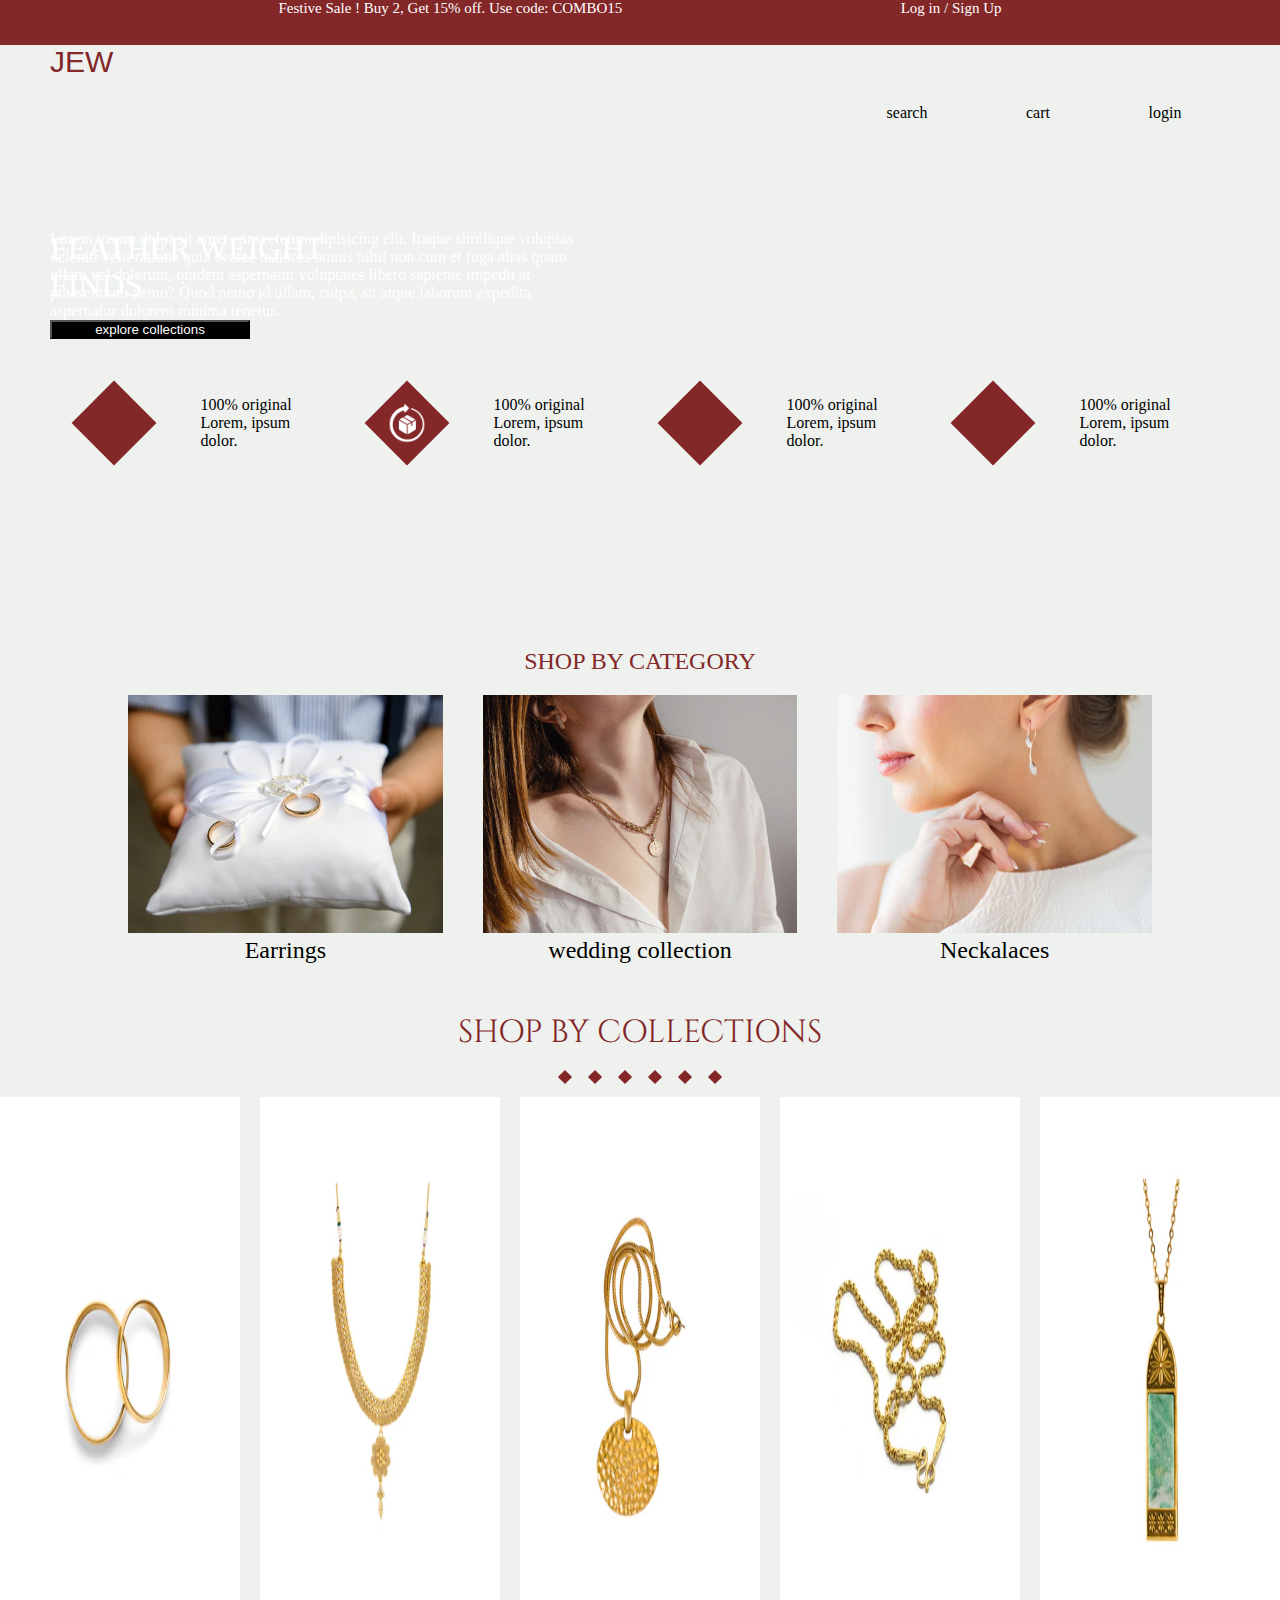
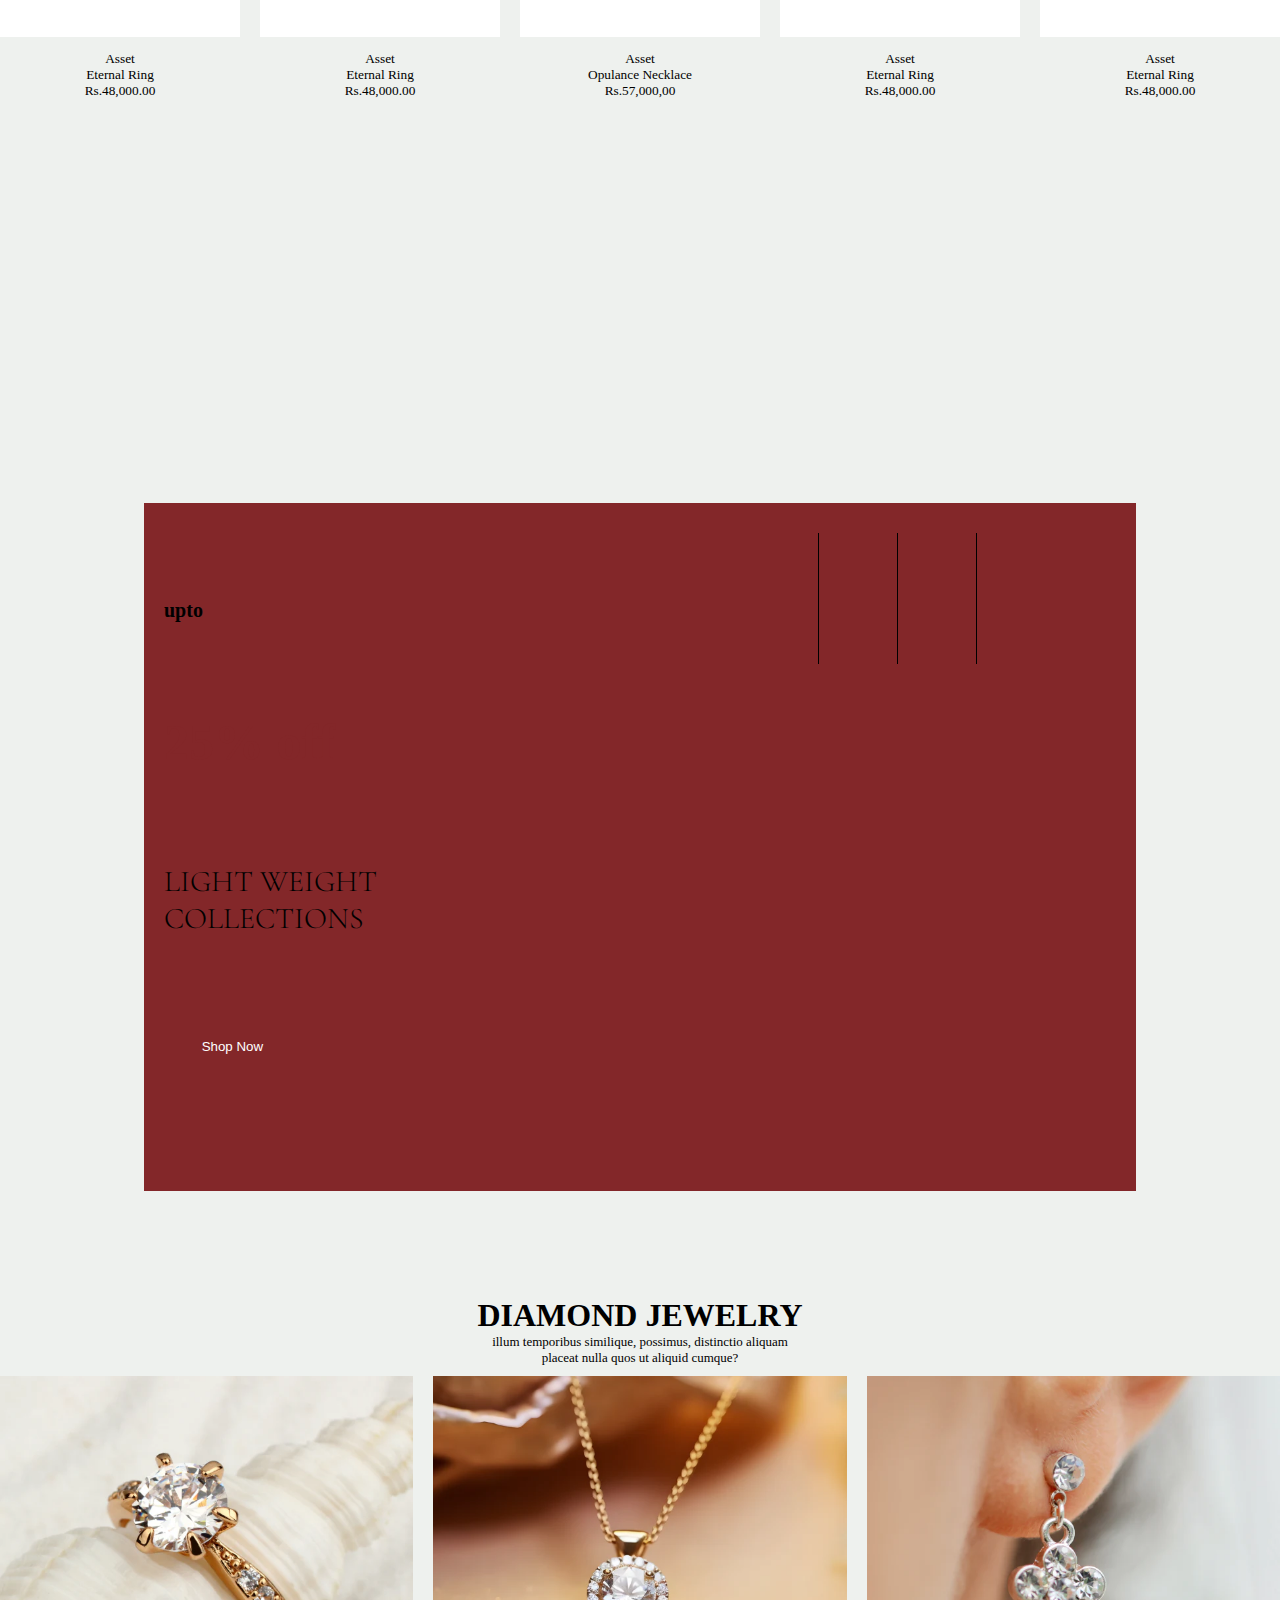
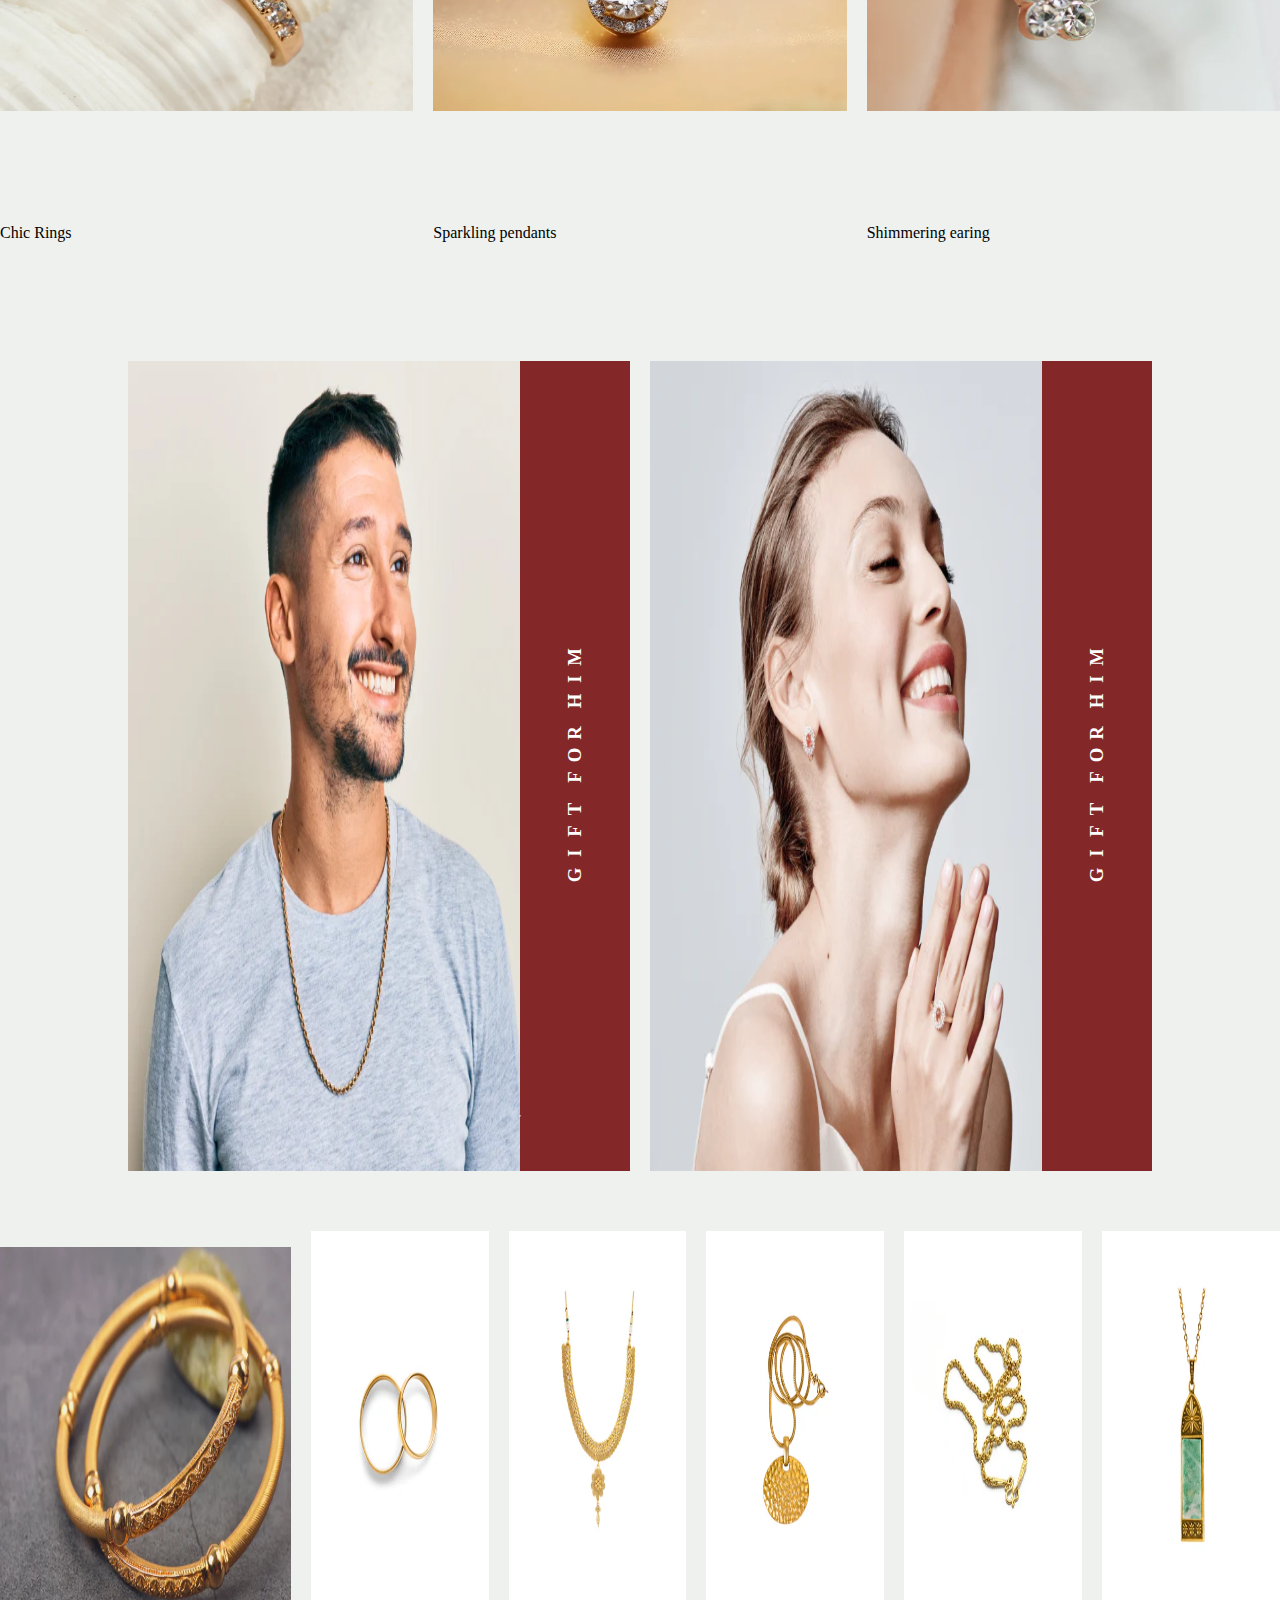
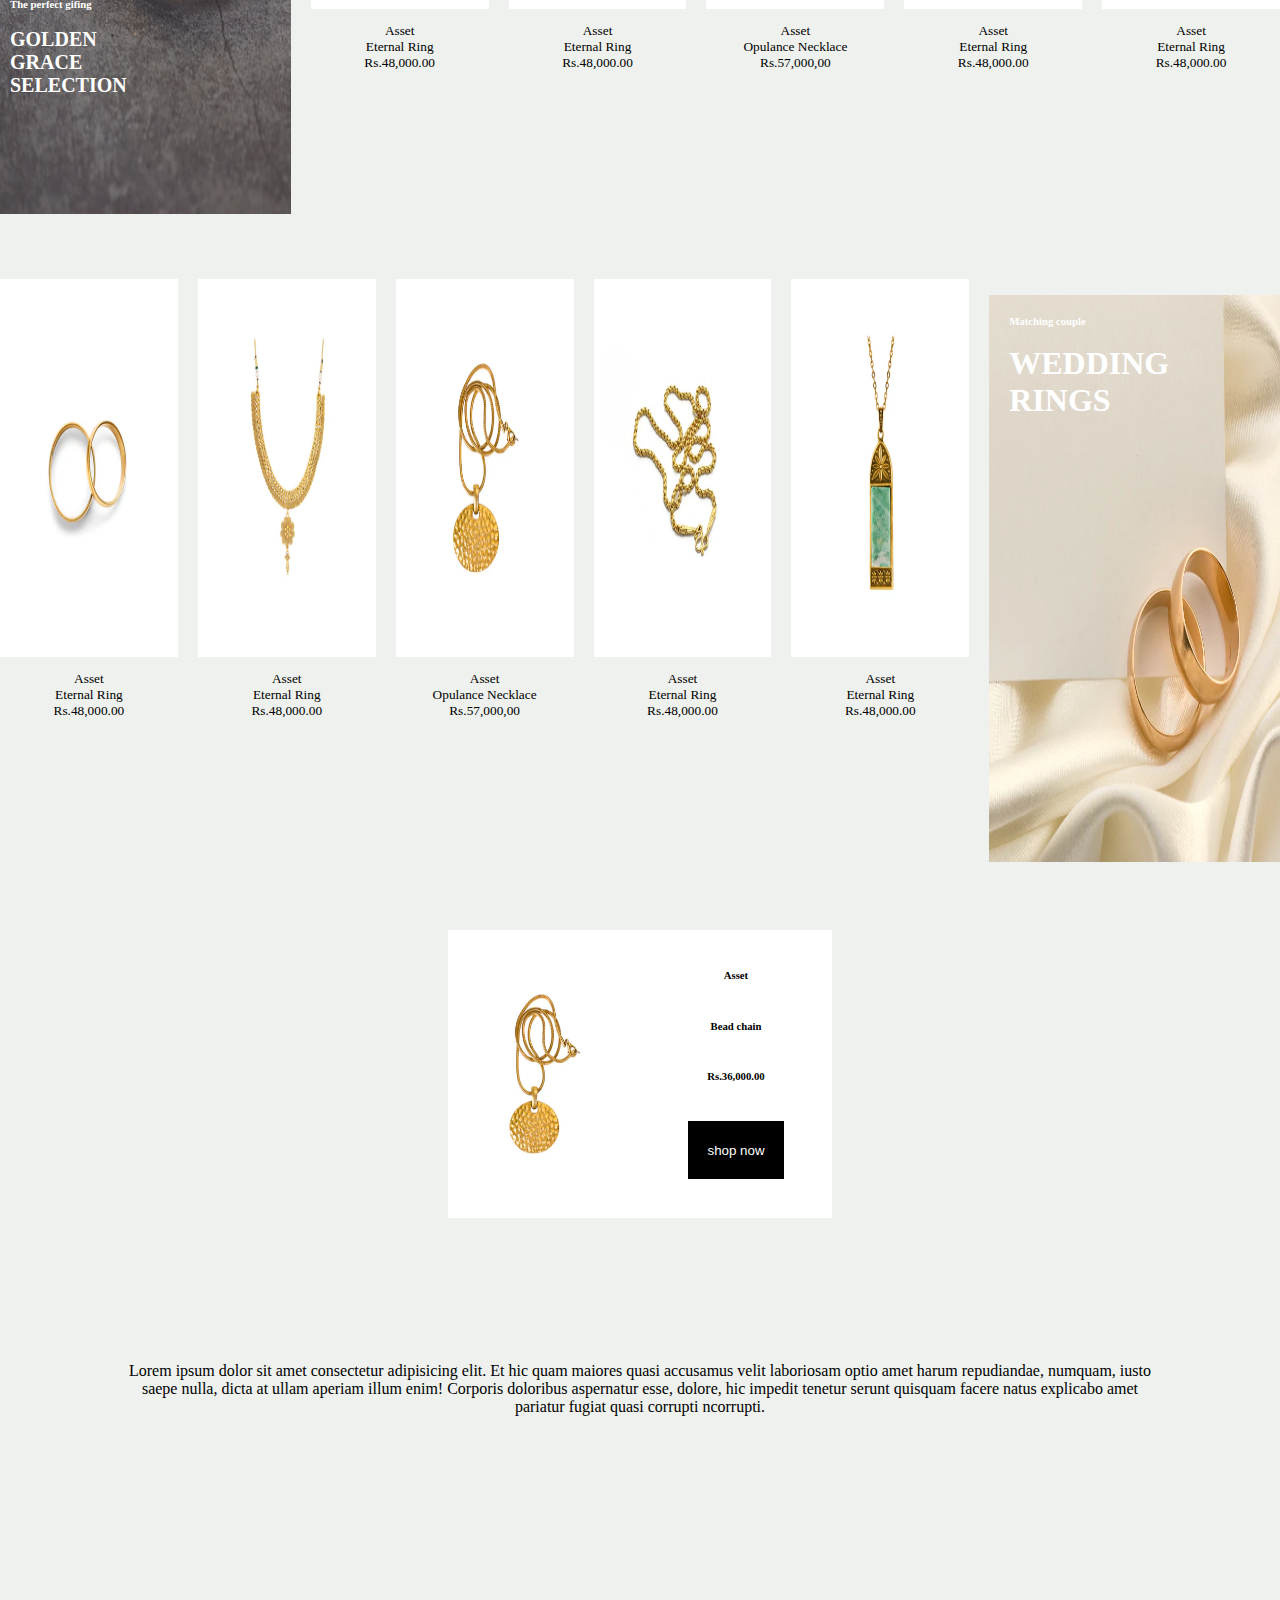
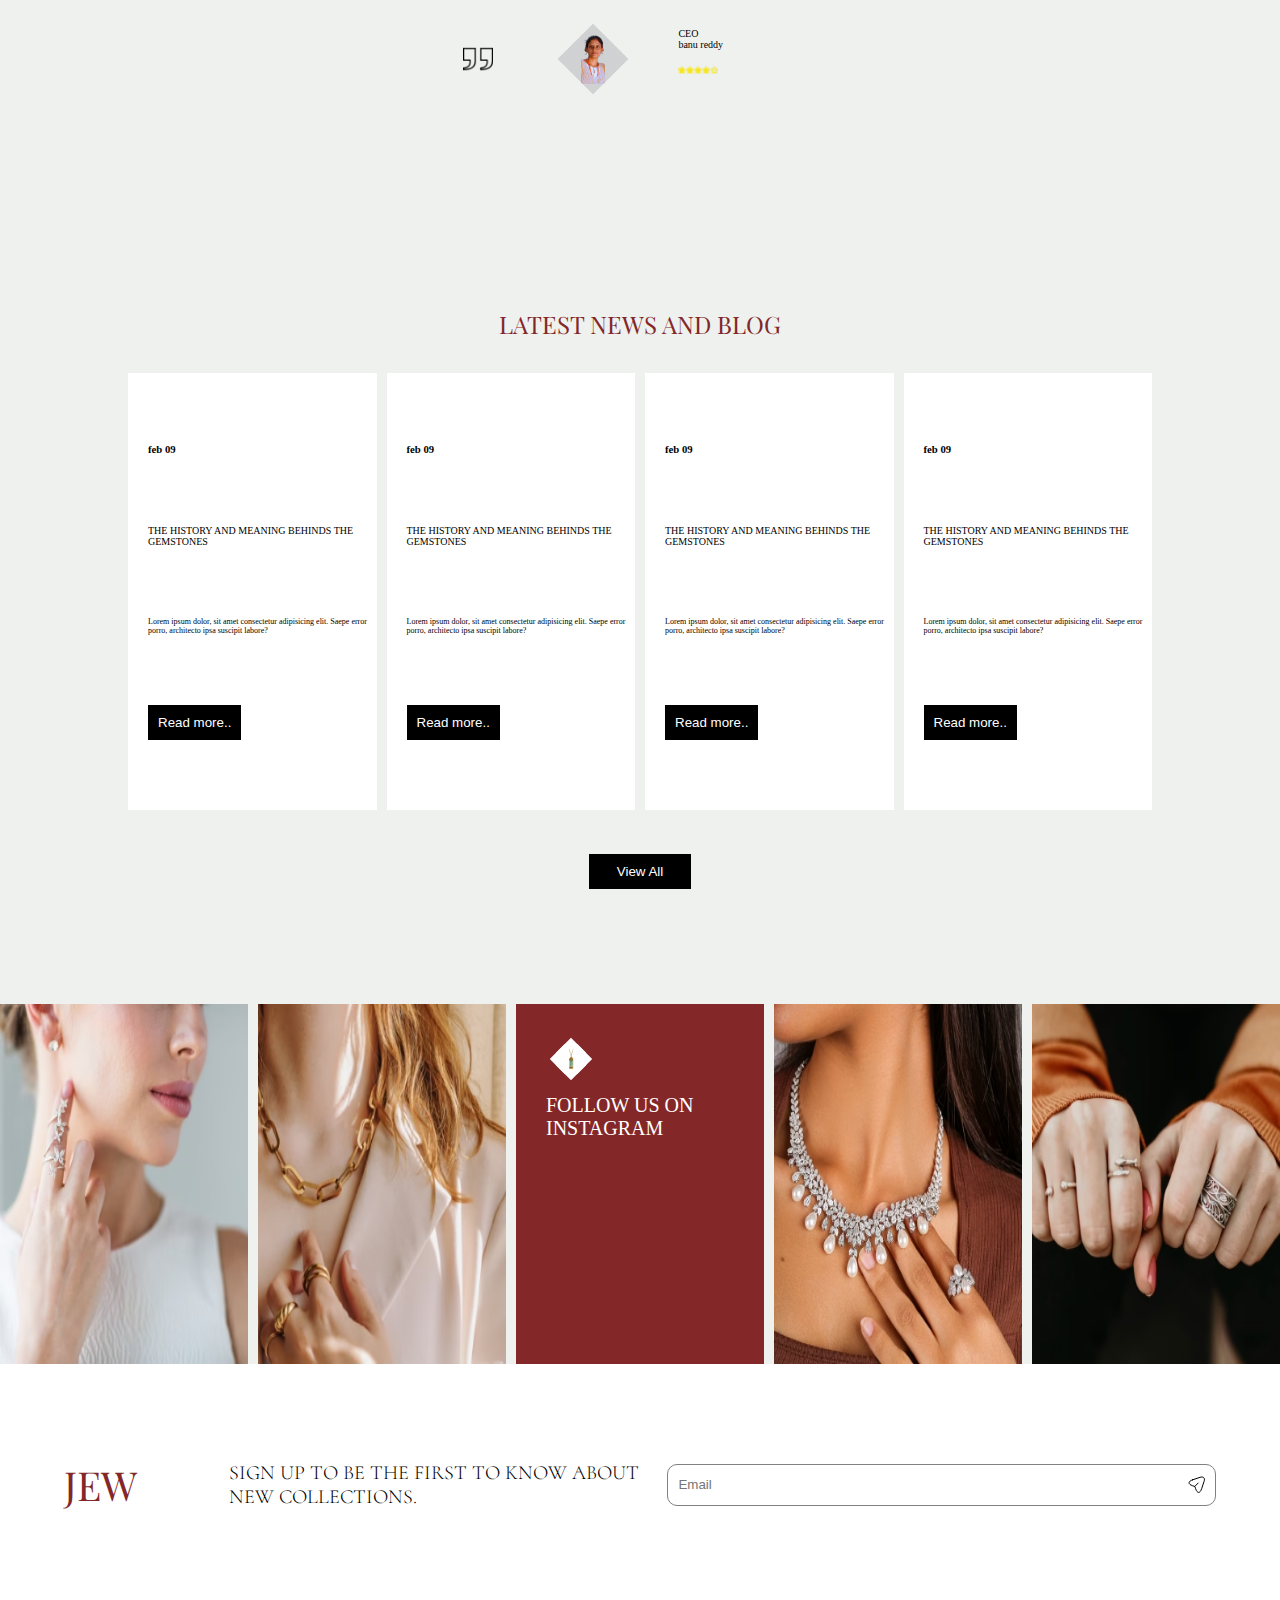
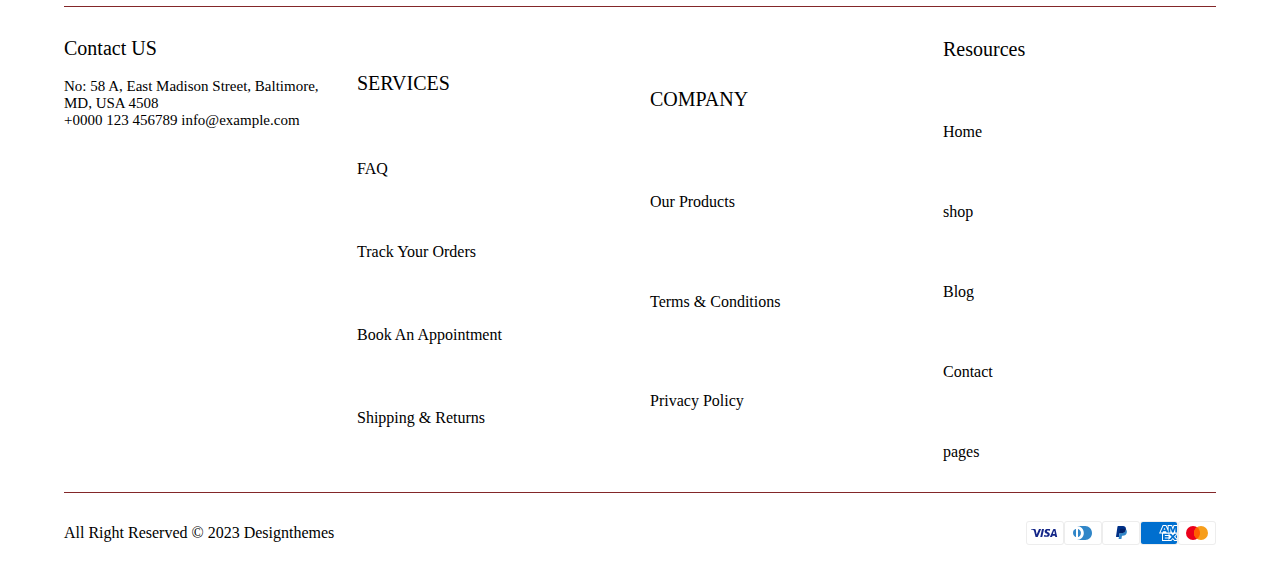
==== commit fdd1c2d9: "df" ====
--- a/index.html
+++ b/index.html
@@ -207,7 +207,8 @@
     </div></div>
     
      <div class="flex">
-   <div class="flex1">   <div class="men"><img src="/project/Assets/Images/men.webp" alt="">
+   <div class="flex1">   <div class="men">
+    <img src="./Assets/Images/men.webp" alt="">
     <div class="text">
       <h3>M</h3>
       <h3>I</h3>
@@ -222,10 +223,10 @@
       <h3>I</h3>
       <h3>G</h3>
       
-      <img src="/project/Assets/Images/diamond.png" alt="">
+      <img src="./Assets/Images/diamond.png" alt="">
     </div>
   </div>
-   <div class="men"><img src="/project/Assets/Images/women.webp" alt="">
+   <div class="men"><img src="./Assets/Images/women.webp" alt="">
     <div class="text">
       <h3>M</h3>
       <h3>I</h3>
--- a/Assets/Css/index.css
+++ b/Assets/Css/index.css
@@ -40,6 +40,21 @@
 }
 .navbar .bar {
   display: none;
+}
+#check {
+  display: none;
+}
+.navbar ul {
+  width: 40%;
+  /* background-color: aqua; */
+  display: flex;
+  align-items: center;
+  justify-content: space-evenly;
+  list-style-type: none;
+}
+.navbar ul li {
+  display: flex;
+  align-content: center;
 }
 .main {
   position: relative;
@@ -81,18 +96,7 @@
 .main .content img {
   object-fit: contain;
 }
-.navbar ul {
-  width: 40%;
-  /* background-color: aqua; */
-  display: flex;
-  align-items: center;
-  justify-content: space-evenly;
-  list-style-type: none;
-}
-.navbar ul li {
-  display: flex;
-  align-content: center;
-}
+
 .icons {
   /* background-color: aqua; */
   width: 100%;
@@ -180,8 +184,12 @@
 }
 
 h2 {
-  font-family: "Slabo 27px", serif;
+  /* font-family: "Slabo 27px", serif; */
   text-align: center;
+  color: #832729;
+}
+.ingrid h2 {
+  color: black;
 }
 .shop {
   font-weight: lighter;
@@ -193,6 +201,7 @@
   display: flex;
   align-items: center;
   justify-content: center;
+  margin-top: 20px;
 }
 .grid {
   width: 80%;
@@ -319,10 +328,12 @@
   display: flex;
   align-items: center;
   justify-content: center;
+  /* background-color: aqua; */
+  padding: 20px;
 }
 .chain {
-  width: 90%;
-  height: 90%;
+  width: 80%;
+  height: 80%;
   background-color: #832729;
   background-image: url(/project/Assets/Images/chain.jpg);
   background-position: center;
@@ -398,7 +409,7 @@
 }
 .banner p {
   text-align: center;
-  font-size: 15px;
+  font-size: 13px;
   font-weight: lighter;
 }
 
@@ -409,6 +420,7 @@
   display: flex;
   gap: 20px;
   overflow: hidden;
+  margin-top: 10px;
 }
 .post .post1 {
   /* background-color: yellow; */
@@ -442,10 +454,10 @@
   right: 0;
   top: 0;
   color: white;
-  padding-top: 10px;
-  font-size: 30px;
+  padding-top: 40px;
+  font-size: 50px;
   text-align: center;
-  right: -150px;
+  right: -40%;
   transition: 1s;
 }
 .post1:hover .flat {
@@ -530,8 +542,8 @@
     bottom: 50px;
   }
   50% {
-    transform: scale(3) rotate(220deg);
-    bottom: 300px;
+    transform: scale(8) rotate(220deg);
+    bottom: 600px;
   }
   100% {
     transform: scale(0.2) rotate(10deg);
@@ -548,9 +560,9 @@
   gap: 20px;
 }
 .bangle1 {
-  /* background-color: aqua; */
-  height: 100%;
-  width: 100%;
+  background-color: aqua;
+  height: 90%;
+  width: 30%;
   position: relative;
   display: flex;
 }
@@ -569,13 +581,13 @@
   height: 100%;
 }
 .bangle12 {
-  background-color: #832729;
+  /* background-color: #832729; */
   width: 50%;
   height: 40%;
   position: absolute;
   left: 0;
   bottom: 0;
-  padding: 20px;
+  padding: 10px;
   color: white;
 }
 .bangle12 h1 {
@@ -1137,8 +1149,7 @@
   align-items: center;
   justify-content: flex-end;
 }
-
-@media screen and (max-width: 768px) {
+@media screen and (max-width: 1200px) {
   * {
     padding: 0;
     margin: 0;
@@ -1155,7 +1166,6 @@
     height: 5%;
     background-color: rgb(131, 39, 41);
     font-size: 15px;
-    display: block;
   }
   .loginbar {
     display: flex;
@@ -1166,6 +1176,9 @@
   }
   .loginbar .log:hover {
     text-decoration: underline;
+  }
+  .navbar {
+    display: block;
   }
   .navbar {
     height: 80px;
@@ -1208,6 +1221,9 @@
     flex-direction: column;
     transition: 1s;
   }
+  .bar {
+    padding-right: 30px;
+  }
   #check {
     display: none;
   }
@@ -1221,6 +1237,7 @@
     font-size: 30px;
     gap: 20px;
   }
+
   .main {
     position: relative;
     width: 100%;
@@ -1779,7 +1796,7 @@
     height: 100%;
   }
   .bangle12 {
-    background-color: #832729;
+    /* background-color: aqua; */
     width: 60%;
     height: 60%;
     position: absolute;
@@ -2402,3 +2419,1272 @@
     height: 30px;
   }
 }
+@media screen and (max-width: 768px) {
+  * {
+    padding: 0;
+    margin: 0;
+    box-sizing: border-box;
+  }
+  body {
+    width: 100vw;
+    height: 100vh;
+    overflow-x: hidden;
+    background-color: rgb(238, 241, 238);
+  }
+  .loginbar {
+    width: 100%;
+    height: 5%;
+    background-color: rgb(131, 39, 41);
+    font-size: 15px;
+  }
+  .loginbar {
+    display: flex;
+    align-content: center;
+    justify-content: space-evenly;
+    color: white;
+    display: none;
+  }
+  .loginbar .log:hover {
+    text-decoration: underline;
+  }
+  .navbar {
+    display: block;
+  }
+  .navbar {
+    height: 80px;
+    background-color: #d3bdbd;
+    color: white;
+    width: 100%;
+    /* background-color: yellow; */
+    display: flex;
+    align-items: center;
+    justify-content: space-between;
+    padding-left: 0px;
+    /* display: block; */
+    position: fixed;
+    z-index: 9999;
+    top: 0;
+    left: 0;
+    padding: 0px 20px;
+  }
+
+  .navbar .jew {
+    font-size: 30px;
+    font-family: Verdana, Geneva, Tahoma, sans-serif;
+    color: #832729;
+    /* position: fixed; */
+  }
+  .navbar .bar {
+    display: block;
+  }
+  .navbar ul {
+    width: 100%;
+    height: 200px;
+    background-color: rgba(255, 255, 255, 0.5);
+    display: flex;
+    align-items: center;
+    justify-content: space-between;
+    list-style-type: none;
+    color: black;
+    position: absolute;
+    left: -100%;
+    padding: 20px;
+    top: 80px;
+    flex-direction: column;
+    transition: 1s;
+  }
+  #check {
+    display: none;
+  }
+  .navbar #check:checked ~ ul {
+    left: 0;
+  }
+  .navbar li {
+    display: flex;
+    align-items: center;
+    justify-content: space-between;
+    font-size: 30px;
+    gap: 20px;
+  }
+  .main {
+    position: relative;
+    width: 100%;
+    height: 100%;
+    padding: 20px;
+    margin-top: 80px;
+  }
+  .main img {
+    width: 100%;
+    height: 100%;
+  }
+  .main .content {
+    width: 100%;
+    height: 100%;
+    display: flex;
+    flex-direction: column;
+    align-content: center;
+    justify-content: space-evenly;
+
+    top: 0;
+    /* background-color: aqua; */
+    position: absolute;
+    padding: 50px;
+    color: white;
+  }
+  .content h1 {
+    width: 60%;
+    height: 20%;
+    font-weight: lighter;
+    /* background-color: black; */
+    /* transform: translateY(-30px); */
+    transition: 1s;
+  }
+  .main button {
+    height: 50px;
+    width: 100px;
+    background-color: black;
+    color: white;
+    border: none;
+  }
+  .main button:hover {
+    background-color: #832729;
+    border-color: #832729;
+  }
+  .main .content img {
+    object-fit: contain;
+  }
+
+  .icons {
+    /* background-color: aqua; */
+    width: auto;
+    height: auto;
+    display: flex;
+    flex-direction: column;
+    align-content: center;
+    justify-content: center;
+    gap: 20px;
+    padding: 20px;
+  }
+  .ic {
+    /* background-color: black; */
+    width: 100%;
+    height: 100%;
+    display: flex;
+    flex-direction: column;
+    align-content: center;
+    justify-items: center;
+    gap: 20px;
+  }
+  .icon1 {
+    /* background-color: #832729; */
+    width: 100%;
+    height: 100px;
+    display: flex;
+    align-items: center;
+    justify-content: space-between;
+    padding: 20px;
+    border: 1px solid gray;
+  }
+  .icon1 .thumb {
+    width: 60px;
+    height: 60px;
+    background-color: #832729;
+    font-size: 40px;
+    transform: rotate(45deg);
+    position: relative;
+    padding: 10px;
+  }
+  .thumb i {
+    position: absolute;
+    transform: rotate(-45deg);
+    color: white;
+  }
+
+  .icon1 .thumb1 {
+    width: 50%;
+    height: auto;
+    /* background-color: magenta; */
+  }
+  /* icon2 */
+  .icon2 {
+    /* background-color: #832729; */
+    width: 100%;
+    height: 100px;
+    display: flex;
+    align-items: center;
+    justify-content: space-between;
+    padding: 20px;
+    border: 1px solid gray;
+  }
+  .icon2 .warranty {
+    width: 60px;
+    height: 60px;
+    background-color: #832729;
+    font-size: 40px;
+    transform: rotate(45deg);
+    position: relative;
+    padding: 10px;
+  }
+  .warranty img {
+    position: absolute;
+    transform: rotate(-45deg);
+    color: white;
+    width: 40px;
+    height: 40px;
+  }
+
+  .icon2 .warranty1 {
+    width: 50%;
+    height: auto;
+    /* background-color: magenta; */
+  }
+
+  .icon2 .warranty1 {
+    width: 50%;
+    height: auto;
+    /* background-color: yellow; */
+  }
+
+  h2 {
+    font-family: "Slabo 27px", serif;
+    text-align: center;
+  }
+  .shop {
+    font-weight: lighter;
+  }
+  .collection {
+    width: auto;
+    height: auto;
+    /* background-color: black; */
+    display: flex;
+    align-items: center;
+    justify-content: center;
+    padding: 20px;
+  }
+  .grid {
+    width: 100%;
+    height: 100%;
+    /* background-color: yellow; */
+    display: grid;
+    grid-template-columns: repeat(1, 3fr);
+    gap: 40px;
+  }
+  .ingrid {
+    width: 100%;
+    height: 100%;
+    display: flex;
+  }
+  .ingrid img {
+    width: 100%;
+    height: 100%;
+    object-fit: cover;
+  }
+  .ingrid .img1 {
+    width: 100%;
+    height: 100%;
+  }
+  .ingrid .img2 {
+    width: 100%;
+    height: 100%;
+  }
+  .ingrid .img3 {
+    width: 100%;
+    height: 100%;
+  }
+  .ingrid h2 {
+    font-weight: lighter;
+  }
+  .shop1 {
+    font-family: "Cinzel", serif;
+    font-weight: lighter;
+    text-align: center;
+    color: #832729;
+    margin-top: 30px;
+  }
+  .dia {
+    display: flex;
+    align-items: center;
+    justify-content: center;
+    gap: 20px;
+  }
+  .diamond {
+    background-color: #832729;
+    width: 10px;
+    height: 10px;
+    transform: rotate(45deg);
+  }
+  .slide {
+    /* background-color: blue; */
+    width: auto;
+    display: grid;
+    grid-template-columns: repeat(1, 5fr);
+    height: auto;
+    gap: 20px;
+    padding: 20px;
+  }
+
+  .slide1 img {
+    height: 75%;
+    width: 100%;
+  }
+  .slide1 {
+    height: 500px;
+    width: 100%;
+    /* background-color: yellow; */
+  }
+  .slide1 .sli {
+    width: 100%;
+    height: 100%;
+    /* background-color: #832729; */
+    display: flex;
+    flex-direction: column;
+    align-items: center;
+  }
+  .sli p {
+    font-size: smaller;
+    text-align: center;
+    padding: 10px;
+  }
+  .sli button {
+    width: 30%;
+    height: 30px;
+    padding: 5px;
+    opacity: 0;
+    transition: 1s;
+    /* background-color: black; */
+    color: white;
+    border: none;
+    margin: 0;
+  }
+  .slide1:hover button {
+    background-color: #832729;
+    opacity: 1;
+  }
+  .slide1 {
+    position: relative;
+    overflow: hidden;
+  }
+  .slide1 .share {
+    position: absolute;
+    right: -100%;
+    top: 10px;
+    transition: 1s;
+    display: flex;
+    flex-direction: column;
+    gap: 10px;
+    color: white;
+  }
+
+  .slide1:hover .share {
+    right: 20px;
+    top: 10px;
+  }
+  .share1 {
+    width: 25px;
+    height: 25px;
+    background-color: black;
+    border-radius: 30px;
+    padding: 5px;
+  }
+  .share1 i {
+    font-size: 15px;
+  }
+  .ch {
+    width: auto;
+    height: 300px;
+    display: flex;
+    align-items: center;
+    justify-content: center;
+    padding: 20px;
+    /* background-color: aqua; */
+  }
+  .chain {
+    width: 100%;
+    height: 100%;
+    /* background-color: #832729; */
+    background-image: url(/project/Assets/Images/chain.jpg);
+    background-position: center;
+    background-size: cover;
+    background-repeat: no-repeat;
+    display: flex;
+    align-items: center;
+    justify-content: space-between;
+  }
+  .chain1 {
+    width: 40%;
+    height: 100%;
+    /* background-color: aqua; */
+    display: flex;
+    flex-direction: column;
+    align-items: bottom;
+    justify-content: space-around;
+    padding: 20px;
+  }
+  .chain h6 {
+    font-size: 10px;
+  }
+  .chain1 h1 {
+    font-size: 15px;
+    color: #832729;
+  }
+  .chain1 h5 {
+    font-family: "Cormorant", serif;
+    font-size: 15px;
+    font-weight: lighter;
+    color: black;
+  }
+  .chain button {
+    height: 40px;
+    width: 70%;
+    padding: 5px;
+    color: white;
+    background-color: #832729;
+    border: none;
+  }
+  .chain .chain1 button:hover {
+    background-color: black;
+  }
+  .chain {
+    display: flex;
+    align-items: flex-start;
+    padding-top: 30px;
+  }
+  .chain2 {
+    /* background-color: aqua; */
+    width: 200px;
+    height: 50px;
+    display: flex;
+    align-items: center;
+    justify-content: flex-start;
+  }
+  .block {
+    height: 100%;
+    width: 100%;
+    /* background-color: red; */
+    border-right: 1px solid black;
+    font-size: 20px;
+    text-align: center;
+    color: #832729;
+  }
+  .block1 {
+    height: 100%;
+    width: 100%;
+    font-size: 20px;
+    text-align: center;
+    color: #832729;
+  }
+  .banner {
+    /* background-color: red; */
+    width: auto;
+    height: auto;
+    margin-top: 20px;
+    padding: 20px;
+  }
+  .banner h1 {
+    text-align: center;
+    font-size: 20px;
+  }
+  .banner p {
+    text-align: center;
+    font-size: 10px;
+    font-weight: lighter;
+  }
+
+  .post {
+    padding: 20px;
+    width: auto;
+    height: auto;
+    /* background-color: red; */
+    display: flex;
+    flex-direction: column;
+    gap: 20px;
+    overflow: hidden;
+    margin-top: 10px;
+    padding: 20px;
+  }
+  .post .post1 {
+    /* background-color: yellow; */
+    width: 100%;
+    height: 100%;
+    position: relative;
+    overflow: hidden;
+  }
+  .post img {
+    height: 100%;
+    width: 100%;
+  }
+  .post .pos {
+    /* background-color: aqua; */
+    width: 90%;
+    height: 90%;
+    position: absolute;
+    display: flex;
+    align-items: flex-end;
+    padding-bottom: 20px;
+  }
+  .post .pos {
+    top: 0;
+    left: 0;
+  }
+  .post1 .flat {
+    height: 40%;
+    width: 40%;
+    background-color: #832729;
+    position: absolute;
+    right: 0;
+    top: 0;
+    color: white;
+    padding-top: 10px;
+    font-size: 30px;
+    text-align: center;
+    right: -150px;
+    transition: 1s;
+  }
+  .post1:hover .flat {
+    right: 0px;
+  }
+  .flex {
+    width: 100%;
+    height: 100%;
+    /* background-color: red; */
+    display: flex;
+    gap: 20px;
+    align-items: center;
+    justify-content: center;
+    flex-direction: column;
+    padding: 20px;
+  }
+  .flex1 {
+    /* background-color: blue; */
+    height: 50%;
+    width: 80%;
+    display: flex;
+    gap: 20px;
+  }
+  .men {
+    width: 100%;
+    height: 100%;
+    /* background-color: blue; */
+    display: flex;
+    position: relative;
+  }
+  .women {
+    width: 100%;
+    height: 100%;
+    /* background-color: yellow; */
+  }
+  .men img {
+    width: 100%;
+    height: 100%;
+  }
+  .text {
+    position: absolute;
+    background-color: #832729;
+    width: 22%;
+    height: 100%;
+    display: flex;
+    align-items: center;
+    justify-content: center;
+    flex-direction: column;
+    right: 0;
+    bottom: 0;
+    color: white;
+  }
+  .text p {
+    margin: 5px 0px;
+  }
+  .text img {
+    width: 10px;
+    height: 10px;
+  }
+  .men {
+    display: flex;
+    align-items: center;
+    justify-content: center;
+    position: relative;
+  }
+  .text img {
+    position: absolute;
+    bottom: 50px;
+    left: -5px;
+    transform: scale(0.2) rotate(60deg);
+    animation: diamond 10s infinite;
+  }
+  .text h3 {
+    transform: rotate(-90deg);
+  }
+  .men .text h3 {
+    display: flex;
+    align-items: center;
+    justify-content: center;
+  }
+  @keyframes diamond {
+    0% {
+      transform: scale(0.2) rotate(60deg);
+      bottom: 50px;
+    }
+    50% {
+      transform: scale(3) rotate(220deg);
+      bottom: 300px;
+    }
+    100% {
+      transform: scale(0.2) rotate(10deg);
+      bottom: 50px;
+    }
+  }
+  .bangle {
+    padding: 20px;
+    height: auto;
+    width: auto;
+    /* background-color: red; */
+    display: flex;
+    flex-direction: column;
+    align-items: center;
+    /* justify-content: space-between; */
+    gap: 20px;
+  }
+  .bangle1 {
+    /* background-color: aqua; */
+    height: 100%;
+    width: 80%;
+    position: relative;
+    display: flex;
+  }
+  .bangle2 {
+    width: 100%;
+    height: 100%;
+    /* background-color: black; */
+  }
+  .slide {
+    /* background-color: aqua; */
+    width: 100%;
+    height: auto;
+  }
+  .bangle1 img {
+    width: 100%;
+    height: 100%;
+  }
+  .bangle12 {
+    /* background-color: #832729; */
+    width: 60%;
+    height: 60%;
+    position: absolute;
+    left: 0;
+    bottom: 0;
+    padding: 20px;
+    color: white;
+  }
+  .bangle12 h1 {
+    font-size: 20px;
+  }
+  .bangle123 {
+    width: 70%;
+    height: 50%;
+    position: absolute;
+    /* background-color: aqua; */
+    color: white;
+    padding-top: 20px;
+    padding-left: 20px;
+  }
+  .container {
+    /* background-color: #832729; */
+    height: auto;
+    width: auto;
+    padding: 20px;
+  }
+  .con1 {
+    /* background-color: aqua; */
+    width: 100%;
+    height: 100%;
+    margin-top: 15px;
+  }
+  .con2 {
+    background-color: white;
+    width: 40%;
+    height: 100%;
+    display: flex;
+    font-weight: lighter;
+    align-items: center;
+  }
+  .con1 {
+    display: flex;
+    align-items: center;
+    justify-content: center;
+  }
+  .con21 {
+    width: 50%;
+    height: 100%;
+    /* background-color: yellow; */
+  }
+  .con22 {
+    width: 100%;
+    height: 100%;
+    /* background-color: yellowgreen; */
+    display: flex;
+    flex-direction: column;
+    align-items: center;
+    gap: 8px;
+    /* justify-content: space-between; */
+  }
+  .con22 h6 {
+    font-weight: lighter;
+  }
+
+  .con21 img {
+    width: 100%;
+    height: 100%;
+  }
+  .con22 button {
+    width: 70%;
+    height: 20%;
+    background-color: black;
+    border: none;
+    color: white;
+  }
+  .con2 .con22 button:hover {
+    /* background-color: #832729; */
+  }
+  .con3 {
+    /* background-color: aqua; */
+    width: 100%;
+    height: 30%;
+    display: flex;
+    align-items: center;
+    justify-content: center;
+  }
+  .con31 {
+    /* background-color: blue; */
+    width: 80%;
+    height: 100%;
+    text-align: center;
+    display: flex;
+    align-items: center;
+    justify-content: center;
+  }
+  .con32 {
+    /* background-color: yellow; */
+    height: auto;
+    width: auto;
+    display: flex;
+    align-items: center;
+    justify-content: center;
+    padding: 20px;
+  }
+  .cell {
+    /* background-color: #832729; */
+    width: 70%;
+    height: 100%;
+    display: flex;
+    align-items: center;
+    justify-content: space-evenly;
+    /* gap: 5px; */
+  }
+  .comma {
+    width: 40px;
+    /* background-color: aqua; */
+    display: flex;
+    align-items: center;
+    justify-content: center;
+  }
+  .photo {
+    height: 100%;
+    width: 40%;
+    background-color: grey;
+  }
+  .star {
+    height: 100%;
+    width: 40%;
+    /* background-color: hotpink; */
+  }
+  .comma img {
+    height: 50%;
+    width: 50%;
+  }
+  .photo {
+    width: 40px;
+    height: 40px;
+    background-color: #cfd1d2;
+    position: relative;
+    transform: rotate(45deg);
+    overflow: hidden;
+  }
+  .photo .pose {
+    width: 100%;
+    height: 100%;
+    display: flex;
+  }
+
+  .photo img {
+    width: 100%;
+    height: 100%;
+    object-fit: contain;
+    position: absolute;
+    top: 0;
+    left: 0;
+    transform: rotate(-45deg);
+  }
+  .star {
+    font-size: 10px;
+    display: flex;
+    align-items: flex-start;
+    flex-direction: column;
+    justify-content: center;
+  }
+  .star img {
+    height: 40px;
+    width: 40px;
+  }
+  .maindiv {
+    /* background-color: #832729; */
+    width: auto;
+    height: auto;
+    display: flex;
+    align-items: center;
+    justify-content: center;
+    padding: 20px;
+  }
+  .center {
+    width: 80%;
+    height: 100%;
+    /* background-color: red; */
+    display: flex;
+    flex-direction: column;
+    align-items: center;
+    justify-content: center;
+  }
+  .heading {
+    margin-top: 10px;
+    /* background-color: aqua; */
+    width: 100%;
+    height: 100%;
+  }
+  .heading h2 {
+    font-family: "Playfair Display", serif;
+    color: #832729;
+    font-weight: lighter;
+  }
+  .box {
+    margin-top: 10px;
+    height: 100%;
+    width: 100%;
+    background-color: #cfd1d2;
+    display: flex;
+    flex-direction: column;
+    align-items: center;
+    justify-content: center;
+    gap: 10px;
+  }
+  .box1 {
+    width: 100%;
+    height: 100%;
+    background-color: white;
+    display: flex;
+    flex-direction: column;
+    align-items: flex-start;
+    justify-content: space-evenly;
+    padding-left: 10px;
+  }
+  .box1:hover {
+    background-image: url(/project/Assets/Images/girl1.webp);
+    opacity: 0.2;
+    transition: 1s;
+    color: white;
+  }
+  .box1 p {
+    font-size: 10px;
+  }
+  .box1 h5 {
+    font-size: 8px;
+    font-weight: lighter;
+  }
+  .box1 .read {
+    background-color: black;
+    color: white;
+    border: none;
+    font-size: 5px;
+    width: 30%;
+    height: 20px;
+    padding: 5px;
+  }
+  .box .box1 button:hover {
+    background-color: #832729;
+  }
+  .box2 {
+    width: 100%;
+    height: 100%;
+    background-color: white;
+    display: flex;
+    flex-direction: column;
+    align-items: flex-start;
+    justify-content: space-evenly;
+    padding-left: 10px;
+  }
+  .box2:hover:hover {
+    background-image: url(/project/Assets/Images/girl2.webp);
+    opacity: 0.2;
+    transition: 1s;
+    color: white;
+  }
+  .box2 p {
+    font-size: 10px;
+  }
+  .box2 h5 {
+    font-size: 8px;
+    font-weight: lighter;
+  }
+  .box2 .read {
+    background-color: black;
+    color: white;
+    width: 30%;
+    height: 20px;
+    font-size: 5px;
+    border: none;
+    padding: 5px;
+  }
+  .box .box2 button:hover {
+    background-color: #832729;
+  }
+  .box3 {
+    width: 100%;
+    height: 100%;
+    background-color: white;
+    display: flex;
+    flex-direction: column;
+    align-items: flex-start;
+    justify-content: space-evenly;
+    padding-left: 10px;
+  }
+  .box3:hover {
+    background-image: url(/project/Assets/Images/girl3.webp);
+    opacity: 0.2;
+    transition: 1s;
+    color: white;
+  }
+  .box3 p {
+    font-size: 10px;
+  }
+  .box3 h5 {
+    font-size: 8px;
+    font-weight: lighter;
+  }
+  .box3 .read {
+    background-color: black;
+    color: white;
+    border: none;
+    font-size: 5px;
+    width: 30%;
+    height: 20px;
+    padding: 5px;
+  }
+  .box .box3 button:hover {
+    background-color: #832729;
+  }
+  .box4 {
+    width: 100%;
+    height: 100%;
+    background-color: white;
+    display: flex;
+    flex-direction: column;
+    align-items: flex-start;
+    justify-content: space-evenly;
+    padding-left: 10px;
+  }
+  .box4:hover {
+    background-image: url(/project/Assets/Images/girl4.webp);
+    transition: 1s;
+    opacity: 0.2;
+    color: white;
+  }
+  .box4 p {
+    font-size: 10px;
+  }
+  .box4 h5 {
+    font-size: 8px;
+    font-weight: lighter;
+  }
+  .box4 .read {
+    background-color: black;
+    color: white;
+    border: none;
+    width: 30%;
+    font-size: 5px;
+    height: 20px;
+    padding: 5px;
+  }
+  .box .box4 button:hover {
+    background-color: #832729;
+  }
+  .center .but {
+    background-color: black;
+    color: white;
+    padding: 10px;
+    border: none;
+    width: 30%;
+    height: 30px;
+    margin-top: 20px;
+    margin-bottom: 10px;
+  }
+  .center .but button:hover {
+    background-color: #832729;
+  }
+  .images {
+    padding: 20px;
+    height: auto;
+    width: auto;
+    /* background-color: aqua; */
+    display: flex;
+    flex-direction: column;
+    align-items: center;
+    justify-content: space-between;
+    gap: 10px;
+  }
+  .img1 {
+    background-color: #832729;
+    width: 70%;
+    height: 50%;
+  }
+  .img1 img {
+    width: 100%;
+    height: 100%;
+  }
+
+  .img2 {
+    background-color: #832729;
+    width: 70%;
+    height: 50%;
+  }
+  .img2 img {
+    width: 100%;
+    height: 100%;
+  }
+  .img3 {
+    background-color: #832729;
+    width: 70%;
+    height: 100%;
+  }
+  .red {
+    background-color: white;
+    width: 30px;
+    height: 30px;
+    margin-left: 40px;
+    margin-top: 40px;
+    transform: rotate(45deg);
+    overflow: hidden;
+  }
+  .red img {
+    height: 100%;
+    width: 100%;
+    transform: rotate(-45deg);
+    object-fit: contain;
+  }
+  .img3 p {
+    font-size: 20px;
+    margin-top: 20px;
+    padding-left: 30px;
+    color: white;
+  }
+  .img4 {
+    background-color: #832729;
+    width: 70%;
+    height: 50%;
+  }
+  .img4 img {
+    width: 100%;
+    height: 100%;
+  }
+  .img5 {
+    background-color: #832729;
+    width: 70%;
+    height: 50%;
+  }
+  .img5 img {
+    width: 100%;
+    height: 100%;
+  }
+  .footer {
+    background-color: white;
+    width: auto;
+    height: auto;
+    display: flex;
+    align-items: center;
+    justify-content: center;
+    padding: 20px;
+  }
+  .foot {
+    width: 90%;
+    height: 100%;
+    /* background-color: wheat; */
+  }
+  .foot1 {
+    /* background-color: greenyellow; */
+    width: 100%;
+    height: 30%;
+    display: flex;
+    flex-direction: column;
+    gap: 10px;
+    border-bottom: 1px solid #832729;
+  }
+  .jew1 {
+    /* background-color: pink; */
+    width: 100%;
+    height: 100%;
+    display: flex;
+    align-items: center;
+    justify-content: center;
+    border-bottom: 1px solid #832729;
+  }
+  .jew1 h1 {
+    font-family: "Playfair Display", serif;
+    font-size: 40px;
+    font-weight: 200;
+    color: #832729;
+  }
+  .jew3 input {
+    /* border: none; */
+    border-color: #832729;
+    width: 40%;
+    background-color: transparent;
+    height: 40px;
+    border: none;
+    outline: none;
+    /* background-color: green; */
+  }
+  .jew3 {
+    display: flex;
+    align-items: center;
+    /* justify-content: center; */
+  }
+
+  .jew2 p {
+    font-size: 20px;
+    font-weight: lighter;
+    font-family: "Cormorant", serif;
+    text-transform: uppercase;
+    /* border-bottom: 1px solid #832729; */
+  }
+  .je {
+    width: 100%;
+    border: 1px solid gray;
+    border-radius: 10px;
+    padding-left: 10px;
+    display: flex;
+    align-items: center;
+    justify-content: space-between;
+    padding: 0px 10px;
+    margin-bottom: 20px;
+  }
+  .jew2 {
+    /* background-color: orange; */
+    width: 100%;
+    height: 100%;
+    display: flex;
+    align-items: center;
+  }
+  .jew3 {
+    /* background-color: goldenrod; */
+    width: 100%;
+    align-items: center;
+    justify-content: center;
+    height: 100%;
+  }
+
+  .foot2 {
+    background-color: white;
+    width: auto;
+    height: auto;
+    display: flex;
+    flex-direction: column;
+    align-items: flex-start;
+    gap: 20px;
+    border-bottom: 1px double #832729;
+    margin-bottom: 10px;
+  }
+  .foot21 {
+    background-color: white;
+    width: 50%;
+    height: 100%;
+    display: flex;
+    flex-direction: column;
+    align-items: flex-start;
+    /* justify-content: space-around; */
+    padding-top: 30px;
+  }
+
+  .foot21 p {
+    font-size: 15px;
+  }
+  .foot22 {
+    background-color: white;
+    width: 50%;
+    height: 100%;
+    display: flex;
+    flex-direction: column;
+    align-items: flex-start;
+    justify-content: space-evenly;
+  }
+  .foot22 p {
+    font-weight: lighter;
+    font-size: 15px;
+  }
+  .foot23 {
+    background-color: white;
+    width: 50%;
+    height: 100%;
+    display: flex;
+    flex-direction: column;
+    align-items: flex-start;
+    justify-content: space-evenly;
+  }
+  .foot23 h4 {
+    font-weight: lighter;
+    font-size: 20px;
+  }
+  .foot23 p {
+    font-size: 15px;
+  }
+  .foot24 {
+    background-color: white;
+    width: 50%;
+    height: 100%;
+    display: flex;
+    flex-direction: column;
+    align-items: flex-start;
+    justify-content: space-around;
+    margin-bottom: 10px;
+  }
+  .foot24 h4 {
+    font-weight: lighter;
+    font-size: 20px;
+  }
+  .foot p {
+    font-size: 15px;
+  }
+  .foot3 {
+    /* background-color: yellow; */
+    width: 100%;
+    height: 10%;
+    display: flex;
+    align-items: center;
+    justify-content: space-between;
+  }
+  .foot31 {
+    /* background-color: red; */
+    font-size: 5px;
+    width: 40%;
+    height: 100%;
+    display: flex;
+    align-items: center;
+  }
+  .foot32 {
+    /* background-color: red; */
+    width: 20%;
+    height: 50%;
+    display: flex;
+    align-items: center;
+    justify-content: flex-end;
+  }
+  .foot32 img {
+    width: 30px;
+    height: 30px;
+  }
+}
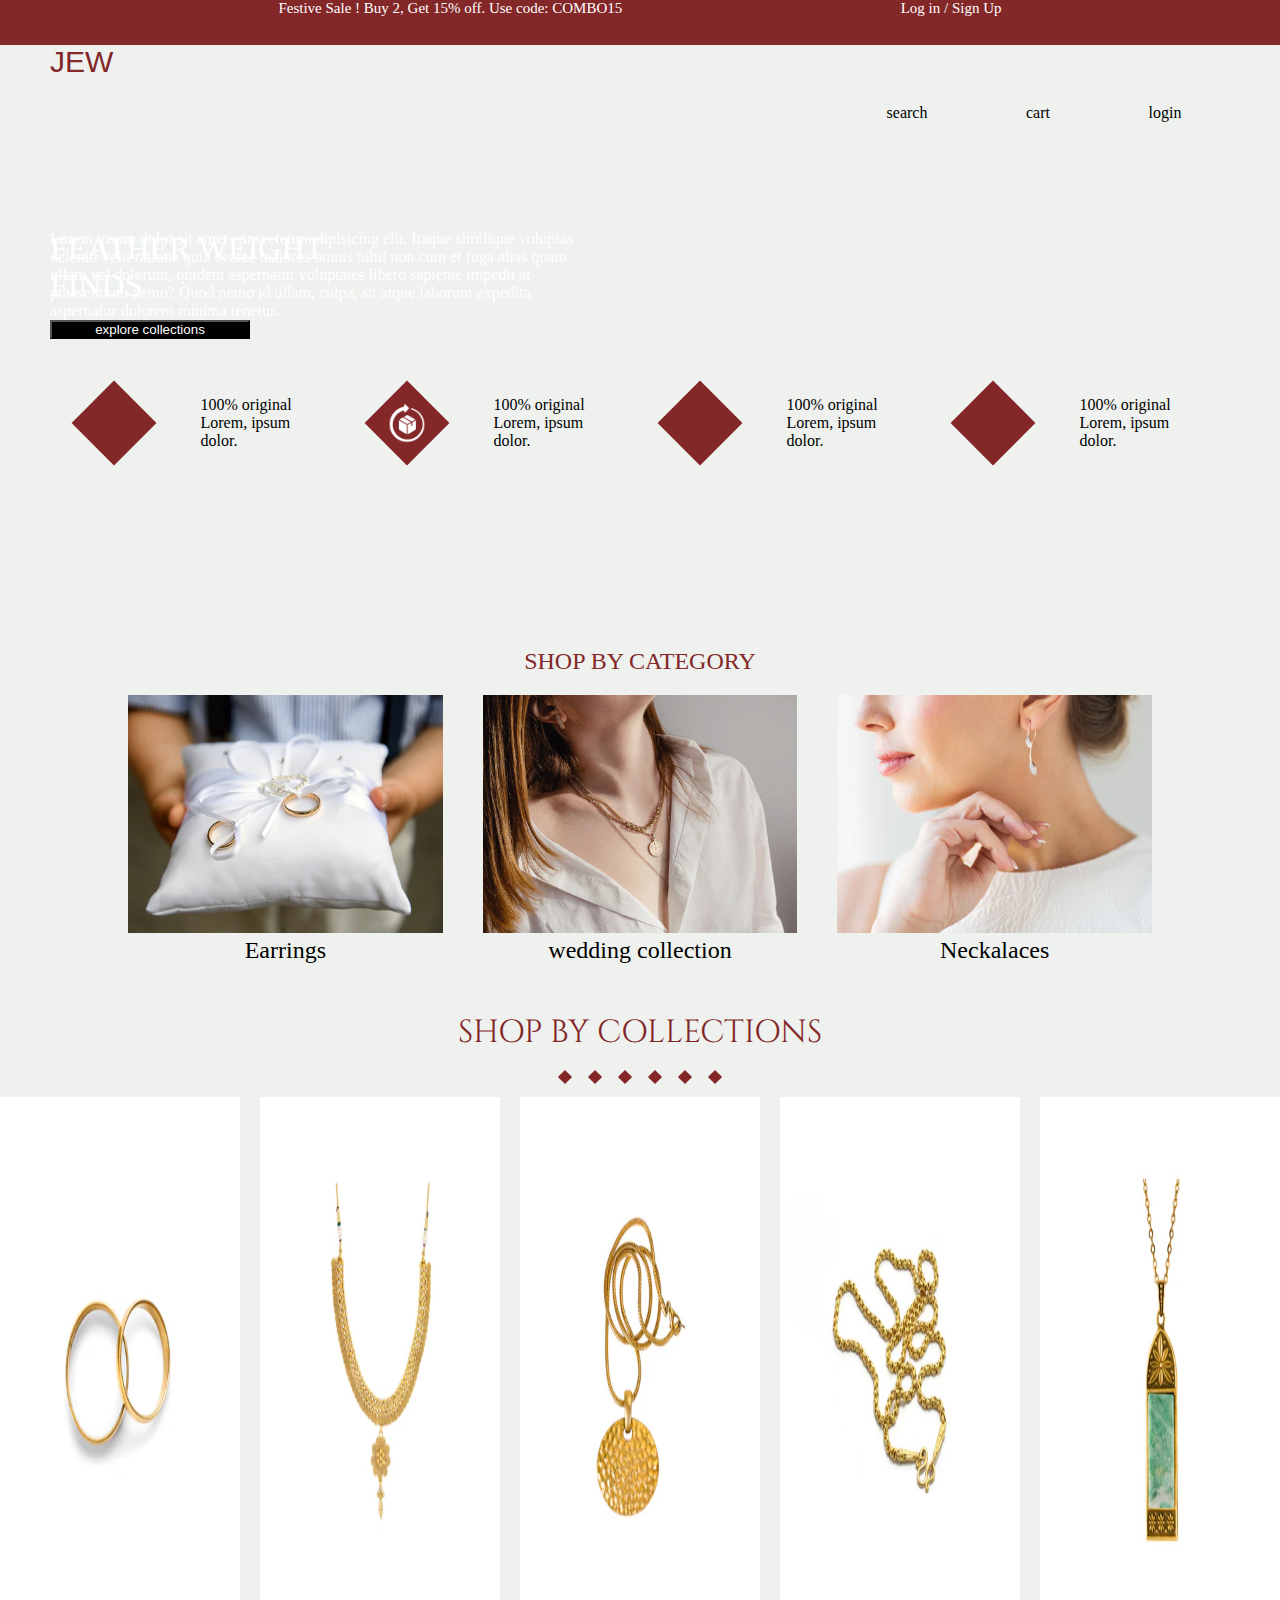
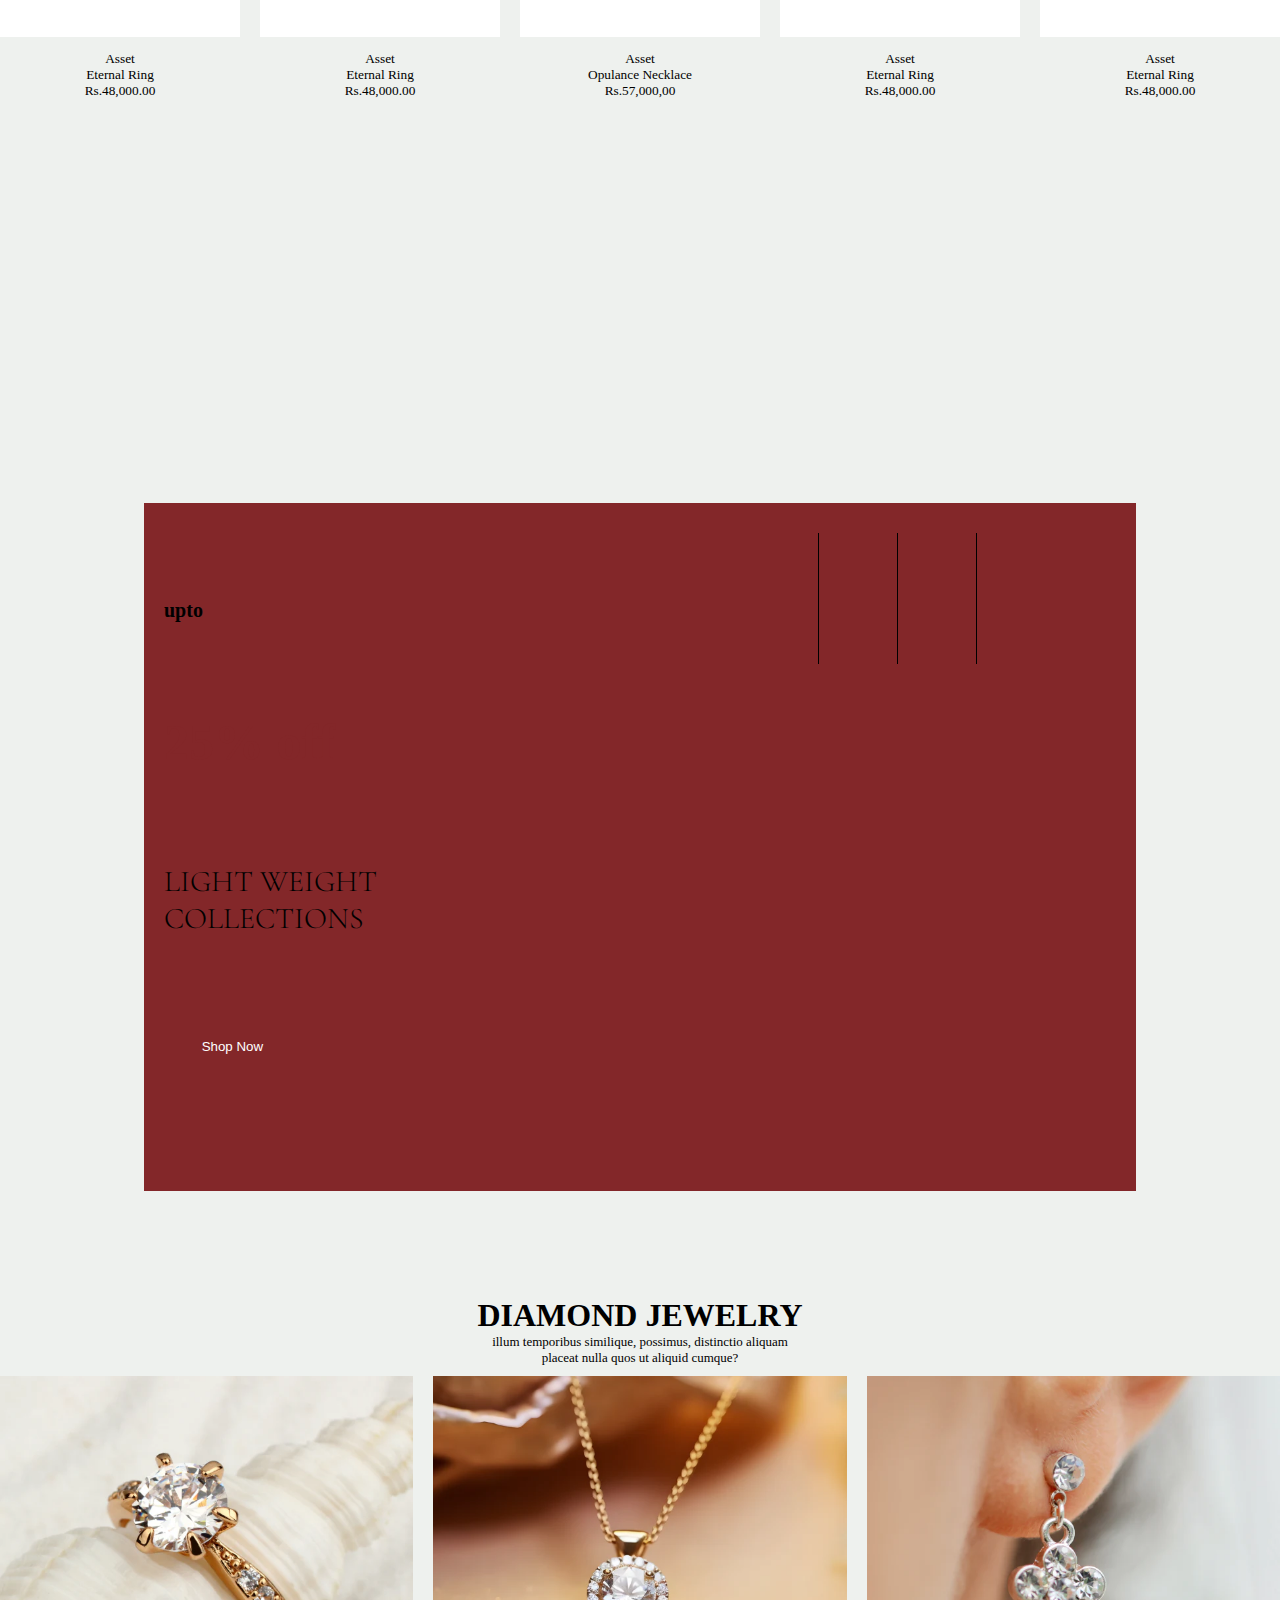
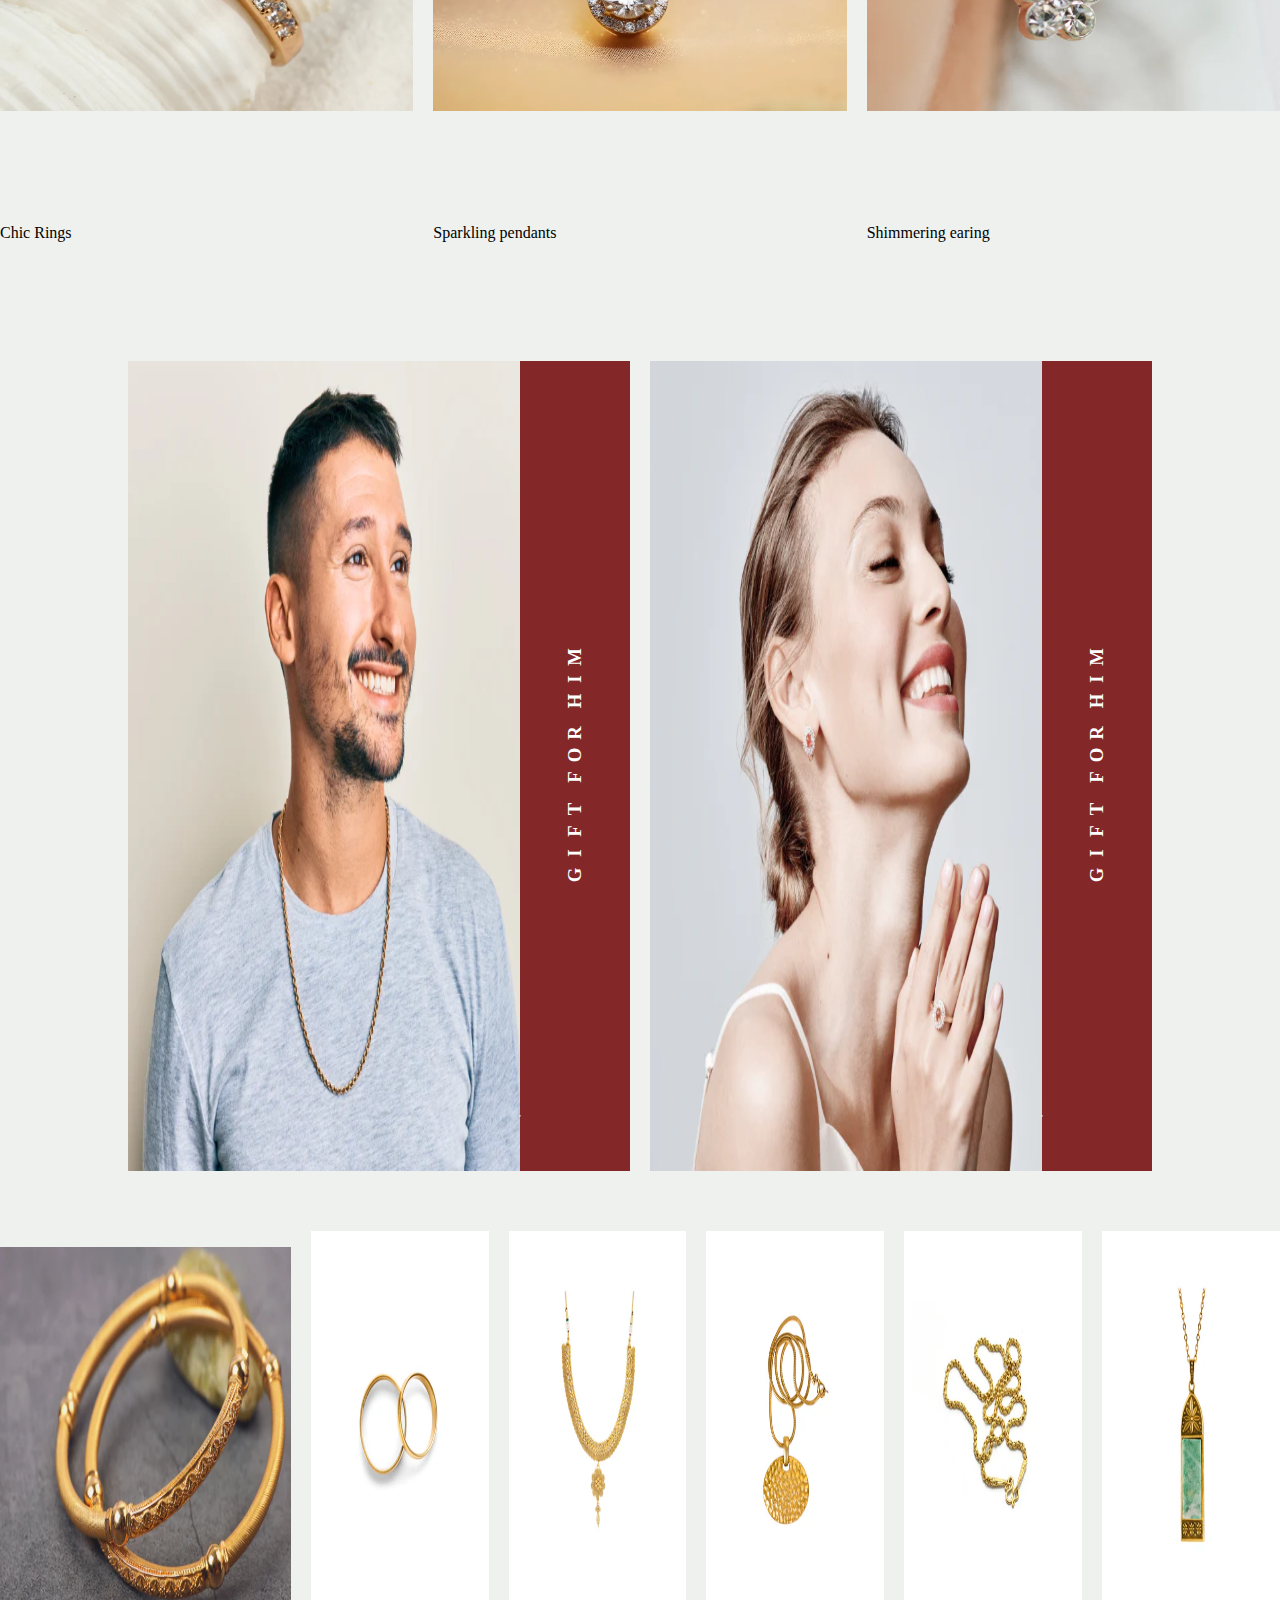
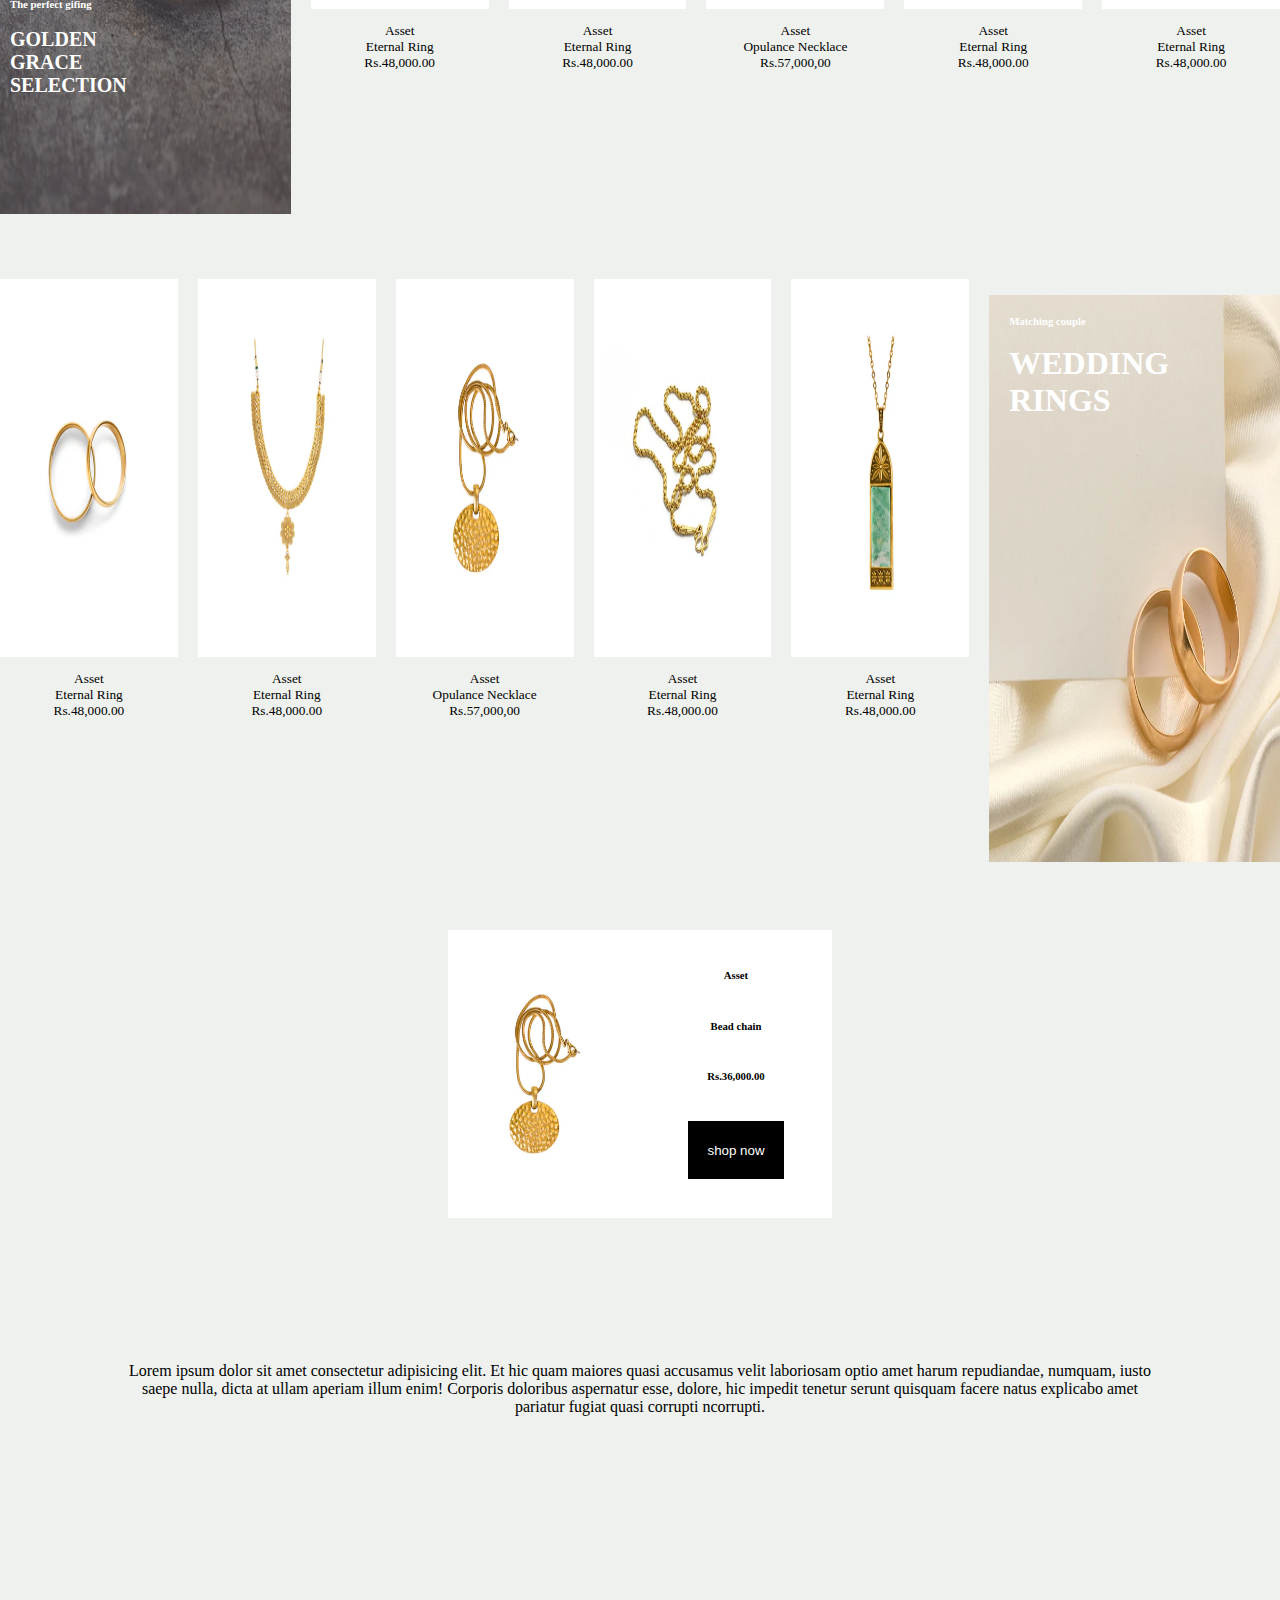
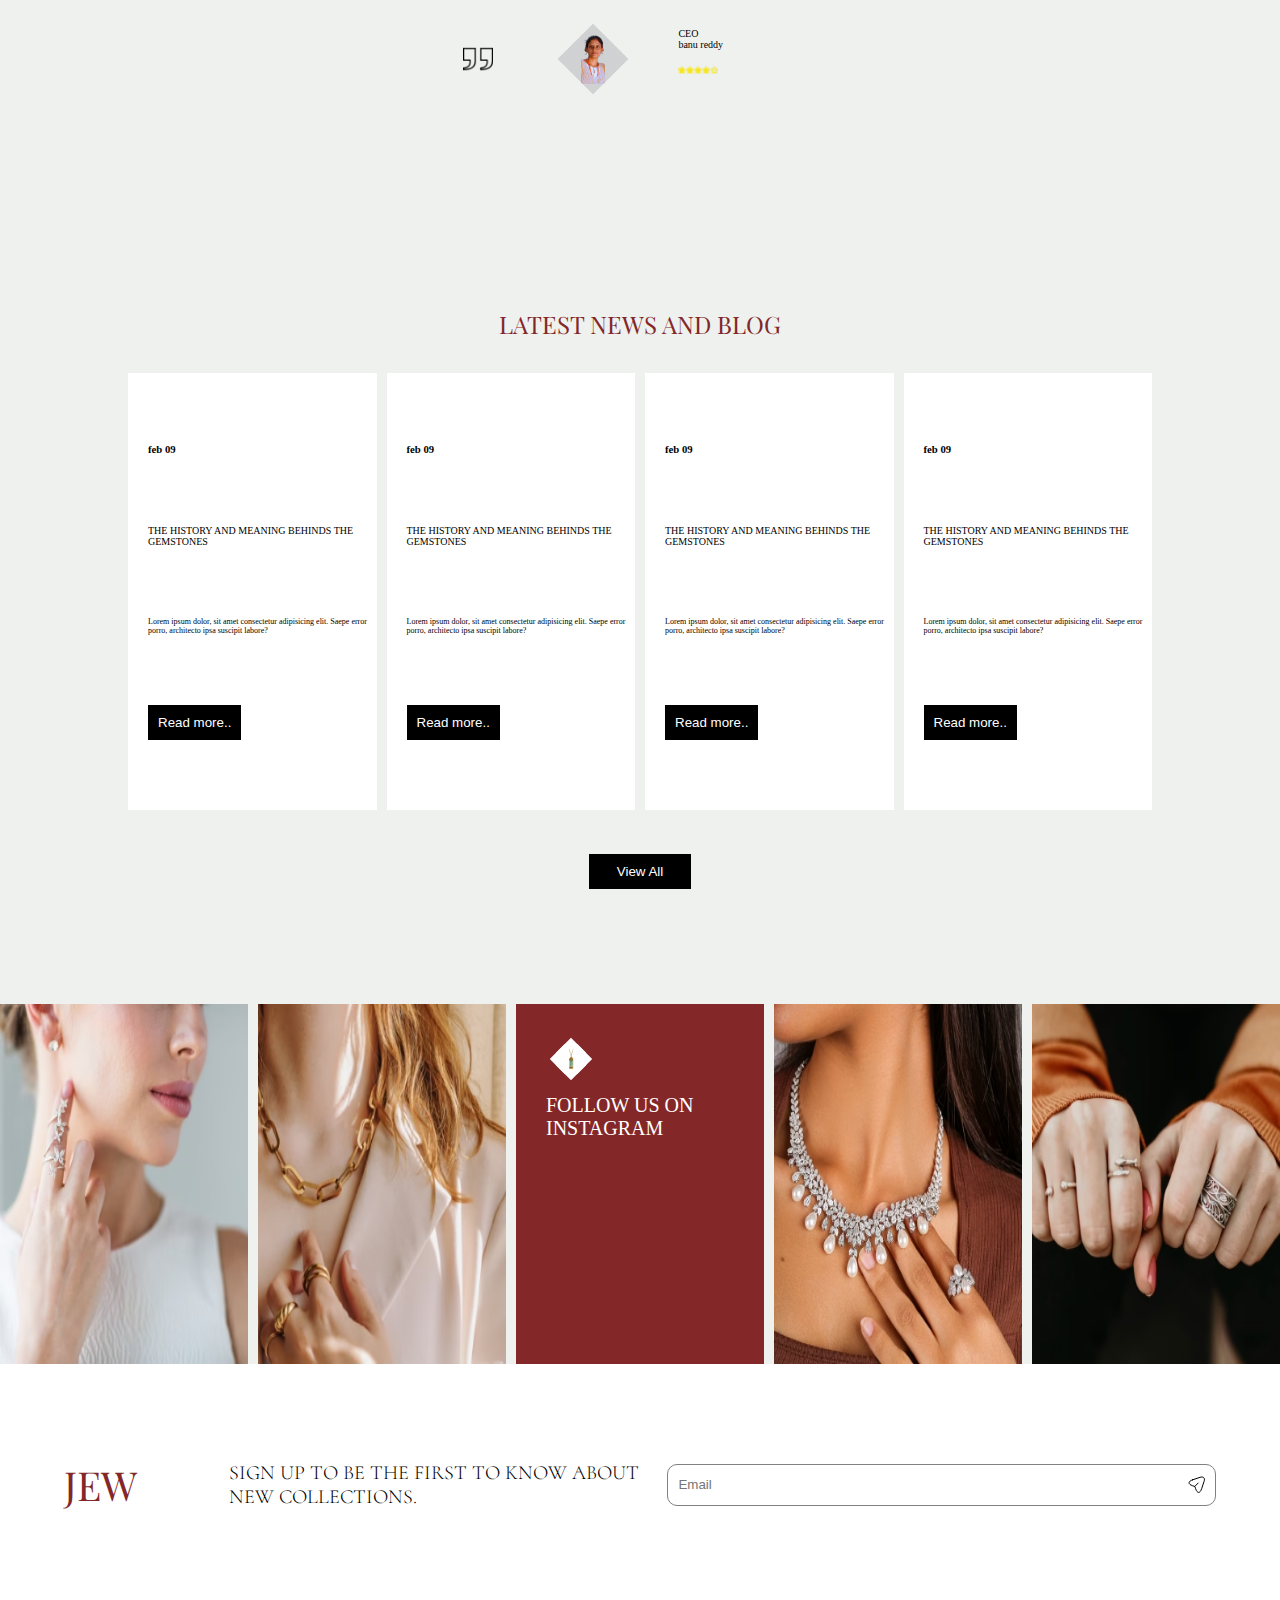
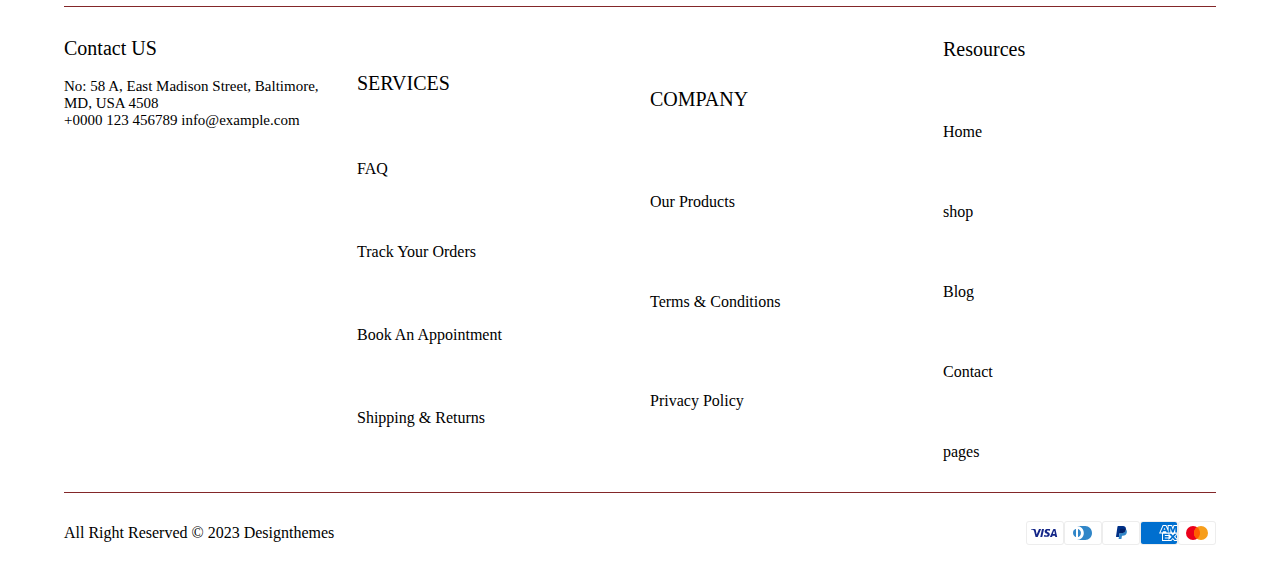
==== commit 1a17e8cb: "update" ====
--- a/index.html
+++ b/index.html
@@ -241,7 +241,7 @@
       <h3>I</h3>
       <h3>G</h3>
       
-      <img src="/project/Assets/Images/diamond.png" alt="">
+      <img src="./Assets/Images/diamond.png" alt="">
     </div>
   </div>
 </div>
